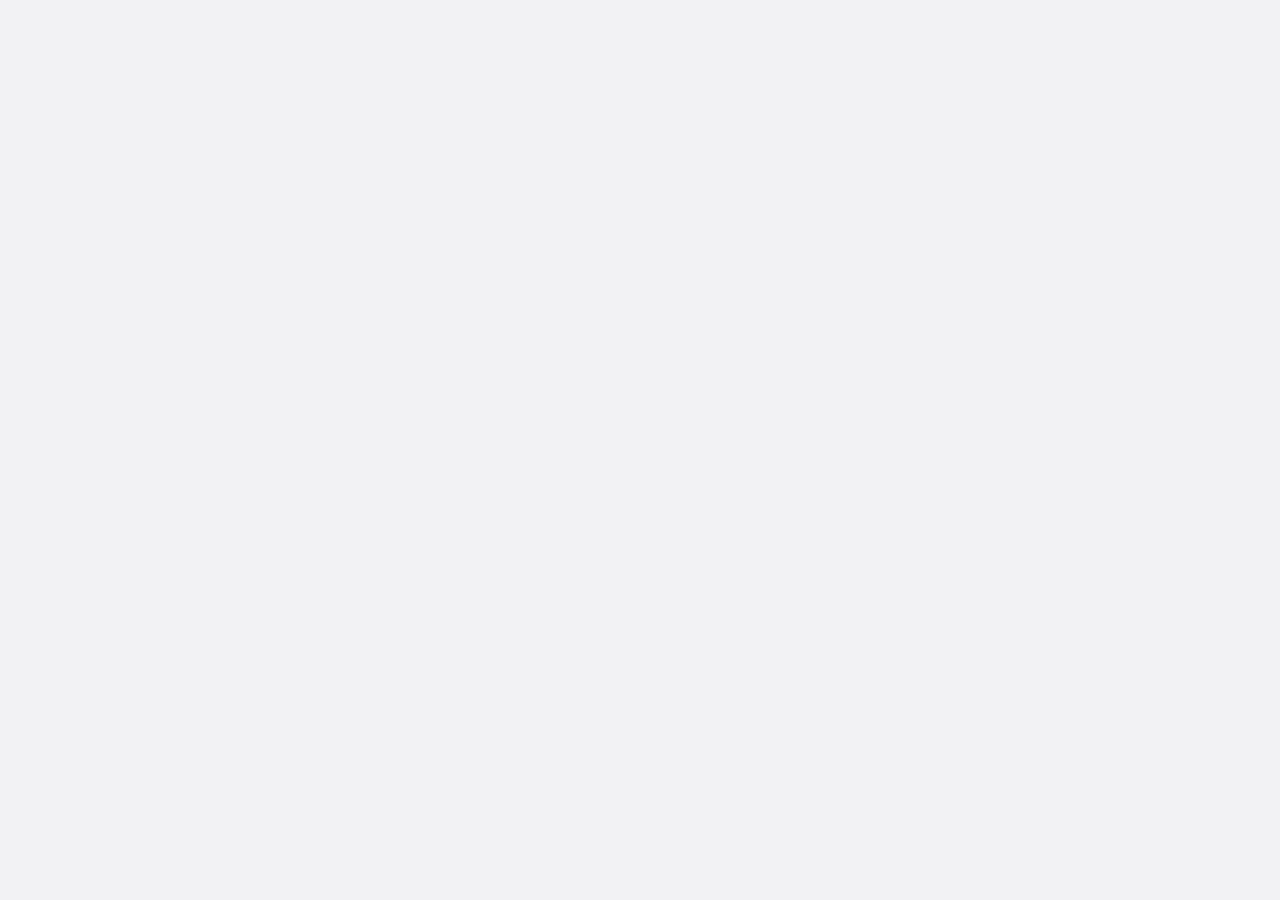
==== index.html @ 2c39f90f "Initial commit: plataforma gremial prototype + production scaffold" ====
<!doctype html>
<html lang="es">
<head>
  <meta charset="UTF-8" />
  <meta name="viewport" content="width=device-width, initial-scale=1.0" />
  <title>Plataforma de Gestión Gremial — Banco Pichincha</title>
  <link rel="preconnect" href="https://fonts.googleapis.com" />
  <link rel="preconnect" href="https://fonts.gstatic.com" crossorigin />
  <link href="https://fonts.googleapis.com/css2?family=Manrope:wght@500;600;700;800&family=Inter:wght@400;500;600;700&display=swap" rel="stylesheet" />
  <link rel="stylesheet" href="/src/styles/main.css" />
  <script type="importmap">
    {
      "imports": {
        "@supabase/supabase-js": "https://esm.sh/@supabase/supabase-js@2"
      }
    }
  </script>
</head>
<body>
  <div id="app"></div>
  <script type="module" src="/src/main.js"></script>
</body>
</html>
---- src/styles/main.css ----
/* Plataforma de Gestión Gremial — Banco Pichincha
   Línea gráfica final, portada del prototipo visual (prototipo-visual.html).
   Paleta de marca Keyword. Modo oscuro automático vía prefers-color-scheme
   (sin selector manual: este es el comportamiento final, a diferencia del
   prototipo, que traía un botón de prueba). */

:root {
  color-scheme: light;
  --bg-page: #f2f2f5;
  --panel: #ffffff;
  --panel-2: #f6f6f8;
  --panel-3: #ececef;
  --bg-deepest: #e7e7ea;
  --well-bg: rgba(24, 25, 31, 0.055);
  --border: rgba(24, 25, 31, 0.11);
  --border-soft: rgba(24, 25, 31, 0.07);
  --ink: #18191f;
  --ink-dim: rgba(24, 25, 31, 0.64);
  --ink-faint: rgba(24, 25, 31, 0.44);
  --pink: #ca43e9;
  --pink-soft: #cd7fff;
  --pink-deep: #620083;
  --lavender: #cdb0ff;
  --orange: #ffbf5e;
  --olive: #cde368;
  --olive-soft: #c6f587;
  --on-accent: #18191f;
  --orange-text: color-mix(in srgb, var(--orange) 45%, black 55%);
  --olive-text: color-mix(in srgb, var(--olive) 38%, black 62%);
  --cerrado-text: var(--pink-deep);
  --chip-tema-text: var(--orange-text);
  --chip-tema-border: rgba(255, 191, 94, 0.45);
  --chip-tema-bg: var(--panel-2);
  --chip-paso-text: var(--olive-text);
  --chip-paso-border: rgba(205, 227, 104, 0.5);
  --chip-paso-bg: var(--panel-2);
  --dash-bg-opacity: 0.18;
  --topbar-bg: rgba(255, 255, 255, 0.86);
  --navtabs-bg: rgba(255, 255, 255, 0.6);
  --radius-lg: 18px;
  --radius-md: 12px;
  --radius-sm: 8px;
  --font-title: "Manrope", "Segoe UI", sans-serif;
  --font-body: "Inter", "Segoe UI", sans-serif;
  --space-1: 4px;
  --space-2: 8px;
  --space-3: 12px;
  --space-4: 16px;
  --space-5: 20px;
  --space-6: 24px;
  --space-8: 32px;
  --space-10: 40px;
  --space-12: 48px;
  --ease-out: cubic-bezier(0.2, 0.8, 0.2, 1);
}

@media (prefers-color-scheme: dark) {
  :root {
    color-scheme: dark;
    --bg-page: #18191f;
    --panel: #27272e;
    --panel-2: color-mix(in srgb, var(--panel) 85%, white 15%);
    --panel-3: color-mix(in srgb, var(--panel) 70%, white 30%);
    --bg-deepest: #050505;
    --well-bg: rgba(0, 0, 0, 0.2);
    --border: rgba(229, 229, 229, 0.14);
    --border-soft: rgba(229, 229, 229, 0.08);
    --ink: #e5e5e5;
    --ink-dim: rgba(229, 229, 229, 0.68);
    --ink-faint: rgba(229, 229, 229, 0.46);
    --orange-text: var(--orange);
    --olive-text: var(--olive);
    --cerrado-text: var(--pink-soft);
    --chip-tema-text: var(--lavender);
    --chip-tema-border: rgba(205, 176, 255, 0.4);
    --chip-tema-bg: color-mix(in srgb, var(--lavender) 16%, var(--panel));
    --chip-paso-text: var(--pink-soft);
    --chip-paso-border: rgba(205, 127, 255, 0.4);
    --chip-paso-bg: color-mix(in srgb, var(--pink-soft) 16%, var(--panel));
    --dash-bg-opacity: 0.3;
    --topbar-bg: rgba(24, 25, 31, 0.86);
    --navtabs-bg: rgba(24, 25, 31, 0.5);
  }
}

* {
  box-sizing: border-box;
}
html,
body {
  height: 100%;
  margin: 0;
}
#app {
  min-height: 100%;
}
body {
  background: var(--bg-page);
  color: var(--ink);
  font-family: var(--font-body);
  font-size: 15px;
  line-height: 1.5;
  -webkit-font-smoothing: antialiased;
}
img {
  max-width: 100%;
}
h1,
h2,
h3,
h4 {
  font-family: var(--font-title);
  font-weight: 700;
  margin: 0 0 0.35em;
  text-wrap: balance;
}
a {
  color: inherit;
}
button {
  font-family: var(--font-body);
  cursor: pointer;
}
button:focus-visible,
[tabindex]:focus-visible {
  outline: 2px solid var(--lavender);
  outline-offset: 2px;
}
input:focus,
textarea:focus,
input:focus-visible,
textarea:focus-visible {
  outline: none;
  border-color: var(--lavender);
}
::selection {
  background: rgba(202, 67, 233, 0.35);
}

.btn {
  border: none;
  border-radius: 10px;
  padding: var(--space-2) var(--space-4);
  font-weight: 700;
  font-size: 0.92rem;
  transition: opacity 0.16s var(--ease-out), transform 0.16s var(--ease-out), box-shadow 0.16s var(--ease-out);
  letter-spacing: 0.005em;
}
.btn:hover {
  opacity: 0.92;
  transform: translateY(-1px);
}
.btn:active {
  opacity: 1;
  transform: translateY(0) scale(0.97);
}
.btn:disabled {
  opacity: 0.45;
  cursor: not-allowed;
  transform: none;
}
.btn:focus-visible {
  outline-offset: 3px;
}
.btn-primary {
  background: var(--lavender);
  color: var(--on-accent);
}
.btn-secondary {
  background: var(--panel-3);
  color: var(--ink);
  border: 1px solid var(--border);
}
.btn-ghost {
  background: transparent;
  color: var(--ink-dim);
  border: 1px solid var(--border);
}
.btn-ghost:hover {
  color: var(--ink);
  border-color: var(--ink-faint);
}
.btn-sm {
  padding: 0.4rem 0.85rem;
  font-size: 0.82rem;
}

input,
textarea,
select {
  font-family: var(--font-body);
  background: var(--well-bg);
  border: 1px solid var(--border);
  border-radius: 10px;
  color: var(--ink);
  padding: 0.62rem 0.8rem;
  font-size: 0.93rem;
  width: 100%;
}
textarea {
  resize: vertical;
  min-height: 120px;
  line-height: 1.5;
}
input::placeholder,
textarea::placeholder {
  color: var(--ink-faint);
}
label {
  font-size: 0.8rem;
  color: var(--ink-dim);
  display: block;
  margin-bottom: var(--space-1);
  font-weight: 600;
}
.field {
  margin-bottom: var(--space-4);
}

.search-input-wrap {
  position: relative;
}
.search-input-wrap .search-icon {
  position: absolute;
  left: 0.85rem;
  top: 50%;
  transform: translateY(-50%);
  width: 16px;
  height: 16px;
  color: var(--ink-faint);
  pointer-events: none;
}
.historial-search-input {
  padding-left: 2.35rem;
  border-color: transparent;
}

/* ---------- shell ---------- */

.app-shell {
  min-height: 100%;
  display: flex;
  flex-direction: column;
  background: var(--bg-page);
}
body.has-dashboard-bg .app-shell {
  background: transparent;
}
#dashboard-bg-layer {
  position: fixed;
  inset: 0;
  z-index: -1;
  background-size: cover;
  background-position: top center;
  opacity: var(--dash-bg-opacity);
  pointer-events: none;
}

.brand-strip {
  display: flex;
  align-items: center;
  justify-content: space-between;
  gap: 1rem;
  padding: 0.7rem 1.25rem;
  border-bottom: 1px solid rgba(229, 229, 229, 0.1);
  background: #18191f;
}
.kw-btn {
  background: none;
  border: none;
  padding: 0;
  display: flex;
  align-items: center;
  height: 22px;
}
.kw-btn svg {
  height: 22px;
  width: auto;
  display: block;
}
.brand-strip-right {
  display: flex;
  align-items: center;
  gap: var(--space-3);
}
.bp-badge {
  display: flex;
  align-items: center;
  padding: 0.1rem 0;
}
.bp-badge svg {
  height: 26px;
  width: auto;
  display: block;
}

.topbar {
  position: sticky;
  top: 0;
  z-index: 20;
  display: flex;
  align-items: center;
  justify-content: flex-end;
  gap: 0.7rem;
  padding: 0.75rem 1.25rem;
  border-bottom: 1px solid var(--border-soft);
  background: var(--topbar-bg);
  backdrop-filter: blur(10px);
}
.topbar-user {
  display: flex;
  align-items: center;
  gap: 0.7rem;
  font-size: 0.86rem;
  color: var(--ink-dim);
  position: relative;
}
.avatar {
  width: 30px;
  height: 30px;
  border-radius: 50%;
  display: flex;
  align-items: center;
  justify-content: center;
  font-family: var(--font-title);
  font-weight: 800;
  font-size: 0.72rem;
  background: var(--panel-3);
  color: var(--ink);
  border: 1px solid var(--border);
  flex-shrink: 0;
}
.avatar-btn {
  padding: 0;
  border-radius: 50%;
  background: none;
  border: none;
}
.avatar-btn:hover .avatar,
.avatar-btn[aria-expanded="true"] .avatar {
  border-color: var(--pink);
}
.user-menu {
  position: absolute;
  top: calc(100% + 10px);
  right: 0;
  min-width: 190px;
  z-index: 30;
  background: var(--panel);
  border: 1px solid var(--border);
  border-radius: var(--radius-md);
  box-shadow: 0 16px 40px -14px rgba(0, 0, 0, 0.35);
  padding: 0.5rem;
}
.user-menu-name {
  padding: 0.4rem 0.6rem 0.55rem;
  font-size: 0.82rem;
  font-weight: 700;
  color: var(--ink);
  border-bottom: 1px solid var(--border-soft);
  margin-bottom: 0.35rem;
}
.user-menu-item {
  display: block;
  width: 100%;
  text-align: left;
  background: none;
  border: none;
  padding: 0.5rem 0.6rem;
  border-radius: 8px;
  font-size: 0.85rem;
  font-weight: 600;
  color: var(--ink-dim);
}
.user-menu-item:hover {
  background: var(--panel-2);
  color: var(--ink);
}

.badge {
  padding: 0.18rem 0.55rem;
  border-radius: 999px;
  font-size: 0.68rem;
  font-weight: 800;
  text-transform: uppercase;
  letter-spacing: 0.05em;
  white-space: nowrap;
}
.badge-admin {
  background: rgba(255, 191, 94, 0.18);
  color: var(--orange-text);
}
.badge-delegado {
  background: rgba(205, 227, 104, 0.22);
  color: var(--olive-text);
}

.nav-tabs {
  display: flex;
  gap: 0.2rem;
  padding: 0 1.25rem;
  border-bottom: 1px solid var(--border-soft);
  overflow-x: auto;
  background: var(--navtabs-bg);
}
.nav-tab {
  padding: 0.75rem 0.85rem;
  color: var(--ink-dim);
  text-decoration: none;
  font-weight: 700;
  font-size: 0.87rem;
  border: none;
  background: none;
  border-bottom: 2px solid transparent;
  white-space: nowrap;
}
.nav-tab.active {
  color: var(--ink);
  border-bottom-color: var(--pink);
}
.nav-tab:hover {
  color: var(--ink);
}

.main {
  flex: 1;
  padding: var(--space-6) var(--space-5) var(--space-12);
  max-width: 1080px;
  margin: 0 auto;
  width: 100%;
}
.dash-greeting {
  font-size: 1.85rem;
  font-weight: 800;
  letter-spacing: -0.01em;
  margin-bottom: var(--space-6);
}
.dash-divider {
  width: 100vw;
  position: relative;
  left: 50%;
  right: 50%;
  margin-left: -50vw;
  margin-right: -50vw;
  height: 1px;
  background: var(--border-soft);
  margin-bottom: var(--space-6);
}

/* ---------- login ---------- */

.login-page {
  position: relative;
  color-scheme: dark;
  color: #e5e5e5;
  --bg-deepest: #050505;
  --panel: #201061;
  --border: rgba(229, 229, 229, 0.14);
  --border-soft: rgba(229, 229, 229, 0.08);
  --ink: #e5e5e5;
  --ink-dim: rgba(229, 229, 229, 0.68);
  --ink-faint: rgba(229, 229, 229, 0.46);
  --well-bg: rgba(0, 0, 0, 0.2);
  --panel-2: #262a6b;
  --panel-3: #323674;
  min-height: 100%;
}
.login-page > .brand-strip {
  position: absolute;
  top: 0;
  left: 0;
  right: 0;
  z-index: 5;
  background: rgba(0, 0, 0, 0.16);
}
.bg-video-wrap {
  position: fixed;
  inset: 0;
  overflow: hidden;
  z-index: 0;
  background: var(--bg-deepest);
}
.bg-video {
  width: 100%;
  height: 100%;
  object-fit: cover;
  opacity: 0.35;
  display: block;
}
.bg-video-fade {
  position: absolute;
  left: 0;
  right: 0;
  bottom: 0;
  height: 48%;
  background: linear-gradient(to bottom, transparent 0%, var(--bg-deepest) 100%);
}
.login-screen {
  position: fixed;
  inset: 0;
  z-index: 1;
  display: flex;
  align-items: center;
  justify-content: center;
  padding: 2rem 1.5rem;
  overflow: auto;
}
.login-card {
  background: rgba(24, 25, 31, 0.1);
  backdrop-filter: blur(22px);
  -webkit-backdrop-filter: blur(22px);
  border: 1px solid var(--border);
  border-radius: var(--radius-lg);
  padding: 2.4rem 2rem;
  width: 100%;
  max-width: 400px;
  box-shadow: 0 24px 60px -24px rgba(0, 0, 0, 0.6);
}
.login-card h1 {
  font-size: 1.5rem;
}
.login-sub {
  color: var(--ink-dim);
  font-size: 0.88rem;
  margin-bottom: 1.7rem;
}
.error-text {
  font-size: 0.8rem;
  color: var(--pink);
  margin-top: 0.7rem;
  line-height: 1.4;
}

/* ---------- cards / grid ---------- */

.section-title {
  display: flex;
  align-items: center;
  justify-content: space-between;
  margin-bottom: var(--space-4);
  gap: var(--space-4);
}
.section-title h2 {
  font-size: 0.8rem;
  font-weight: 800;
  text-transform: uppercase;
  letter-spacing: 0.06em;
  color: var(--ink-dim);
}

.grid {
  display: grid;
  grid-template-columns: repeat(auto-fit, minmax(250px, 1fr));
  gap: var(--space-3);
}
.card {
  background: var(--panel);
  border: 1px solid var(--border-soft);
  border-radius: var(--radius-lg);
  padding: var(--space-5);
}
.gremio-card {
  cursor: pointer;
  text-align: left;
  display: block;
  text-decoration: none;
  background: color-mix(in srgb, var(--panel) 55%, transparent);
  backdrop-filter: blur(16px);
  -webkit-backdrop-filter: blur(16px);
  transition: border-color 0.18s var(--ease-out), transform 0.18s var(--ease-out), box-shadow 0.18s var(--ease-out);
}
.gremio-card:hover {
  border-color: var(--pink-soft);
  transform: translateY(-2px);
  box-shadow: 0 12px 28px -16px rgba(0, 0, 0, 0.28);
}
.gremio-card:active {
  transform: translateY(-1px) scale(0.995);
}
.gremio-card p {
  margin: 0.5rem 0 0.75rem;
}

.estado-pill {
  display: inline-flex;
  align-items: center;
  font-size: 0.72rem;
  font-weight: 800;
  text-transform: uppercase;
  letter-spacing: 0.04em;
  width: fit-content;
  padding: 0.25rem 0.65rem;
  border-radius: 999px;
}
.estado-activo {
  background: rgba(205, 227, 104, 0.22);
  color: var(--olive-text);
}
.estado-en_pausa {
  background: rgba(255, 191, 94, 0.2);
  color: var(--orange-text);
}
.estado-cerrado {
  background: rgba(98, 0, 131, 0.16);
  color: var(--cerrado-text);
}

/* ---------- ficha de gremio ---------- */

.gremio-header {
  margin-bottom: 1.4rem;
  padding: var(--space-6);
  border-radius: var(--radius-lg);
}
.gremio-header .objetivos {
  color: var(--ink-dim);
  max-width: 620px;
  line-height: 1.55;
  margin: 0.5rem 0 0.7rem;
}

.tabs-inline {
  display: flex;
  gap: 0.5rem;
  margin-bottom: 1.2rem;
  flex-wrap: wrap;
}
.tabs-inline button {
  background: transparent;
  border: 1px solid var(--border);
  color: var(--ink-dim);
  padding: 0.48rem 0.95rem;
  border-radius: 999px;
  font-size: 0.82rem;
  font-weight: 700;
}
.tabs-inline button.active {
  background: color-mix(in srgb, var(--pink) 14%, var(--panel));
  color: var(--ink);
  border-color: var(--pink);
}
@media (min-width: 641px) {
  .tabs-inline button {
    padding: 0.55rem 1.09rem;
    font-size: 0.94rem;
  }
}

.perfil-grid {
  display: grid;
  grid-template-columns: repeat(auto-fit, minmax(190px, 1fr));
  gap: var(--space-2);
  margin-bottom: var(--space-6);
}
.perfil-stat {
  background: var(--panel);
  border: 1px solid var(--border-soft);
  border-radius: var(--radius-md);
  padding: var(--space-3) var(--space-4);
}
.perfil-stat .p-label {
  font-size: 0.7rem;
  color: var(--ink-dim);
  text-transform: uppercase;
  letter-spacing: 0.05em;
  font-weight: 700;
  margin-bottom: 0.35rem;
}
.perfil-stat .p-value {
  font-size: 0.88rem;
  color: var(--ink);
  font-weight: 600;
  line-height: 1.4;
}
.prioridad-pill {
  display: inline-flex;
  align-items: center;
  gap: 0.4rem;
  font-size: 0.8rem;
  font-weight: 700;
}
.prioridad-pill::before {
  content: "";
  width: 7px;
  height: 7px;
  border-radius: 50%;
  background: currentColor;
  flex-shrink: 0;
}
.prioridad-alta {
  color: var(--pink-deep);
}
.prioridad-media_alta {
  color: var(--orange-text);
}
.prioridad-media {
  color: var(--olive-text);
}
.prioridad-baja {
  color: var(--ink-dim);
}
.perfil-section {
  margin-bottom: var(--space-3);
  background: var(--panel);
  border: 1px solid var(--border-soft);
  border-radius: var(--radius-lg);
  padding: var(--space-4) var(--space-5);
}
.perfil-section h4 {
  display: flex;
  align-items: center;
  gap: 0.55rem;
  font-size: 0.78rem;
  color: var(--ink-dim);
  text-transform: uppercase;
  letter-spacing: 0.05em;
  font-weight: 700;
  margin-bottom: 0.5rem;
}
.perfil-section-icon {
  width: 30px;
  height: 30px;
  border-radius: 9px;
  flex-shrink: 0;
  display: flex;
  align-items: center;
  justify-content: center;
  background: color-mix(in srgb, var(--lavender) 24%, var(--panel));
  color: var(--cerrado-text);
}
.perfil-section-icon svg {
  width: 16px;
  height: 16px;
  display: block;
}
.perfil-section p {
  margin: 0;
  font-size: 0.9rem;
  line-height: 1.6;
  color: var(--ink-dim);
  max-width: 680px;
}
.champion-row {
  display: flex;
  flex-wrap: wrap;
  gap: 0.5rem;
}
.champion-chip {
  display: flex;
  align-items: center;
  gap: 0.45rem;
  background: var(--panel-2);
  border: 1px solid var(--border-soft);
  border-radius: 999px;
  padding: 0.3rem 0.75rem 0.3rem 0.3rem;
  font-size: 0.83rem;
  font-weight: 600;
  color: var(--ink);
}
.topic-chip {
  display: inline-flex;
  align-items: center;
  background: var(--panel-2);
  border: 1px solid var(--border-soft);
  border-radius: 999px;
  padding: 0.3rem 0.8rem;
  font-size: 0.83rem;
  font-weight: 600;
  color: var(--ink);
}
.comites-list {
  margin: 0;
  padding: 0;
  list-style: none;
  display: flex;
  flex-direction: column;
  gap: 0.5rem;
}
.comites-list li {
  font-size: 0.87rem;
  line-height: 1.5;
  color: var(--ink-dim);
  padding-left: 1rem;
  position: relative;
}
.comites-list li::before {
  content: "";
  position: absolute;
  left: 0;
  top: 0.55em;
  width: 5px;
  height: 5px;
  border-radius: 50%;
  background: var(--ink-faint);
}

.meeting-item {
  background: var(--panel);
  border: 1px solid var(--border-soft);
  border-radius: var(--radius-lg);
  padding: 1.1rem 1.25rem;
  margin-bottom: 0.9rem;
  transition: background-color 0.15s var(--ease-out);
}
.meeting-item:hover {
  background: color-mix(in srgb, var(--panel) 90%, var(--lavender) 10%);
}
.meeting-item-top {
  display: flex;
  align-items: flex-start;
  justify-content: space-between;
  gap: 0.8rem;
}
.meeting-item .meta {
  font-size: 0.76rem;
  color: var(--ink-dim);
  margin-bottom: 0.3rem;
  font-weight: 600;
}
.meeting-item .resumen {
  font-size: 0.9rem;
  line-height: 1.55;
  margin-bottom: 0.55rem;
}
.meeting-item .resumen.clamped {
  display: -webkit-box;
  -webkit-line-clamp: 4;
  -webkit-box-orient: vertical;
  overflow: hidden;
}
.resumen-toggle {
  display: flex;
  align-items: center;
  gap: 0.3rem;
  background: none;
  border: none;
  color: var(--pink);
  font-size: 0.8rem;
  font-weight: 700;
  padding: 0;
  margin: -0.2rem 0 0.7rem;
  cursor: pointer;
}
.resumen-toggle:hover {
  text-decoration: underline;
}
.resumen-toggle .chevron {
  transition: transform 0.15s var(--ease-out);
  flex-shrink: 0;
}
.resumen-toggle.is-expanded .chevron {
  transform: rotate(180deg);
}

.meeting-item-actions {
  display: flex;
  gap: 0.4rem;
  flex-shrink: 0;
}
.icon-btn {
  background: none;
  border: 1px solid var(--border);
  border-radius: 8px;
  color: var(--ink-dim);
  width: 28px;
  height: 28px;
  flex-shrink: 0;
  display: flex;
  align-items: center;
  justify-content: center;
  font-size: 0.85rem;
  padding: 0;
}
.icon-btn:hover {
  color: var(--ink);
  border-color: var(--ink-faint);
}
.icon-btn.delete-meeting-btn:hover {
  color: var(--cerrado-text);
  border-color: var(--cerrado-text);
}
.edit-textarea {
  width: 100%;
  min-height: 100px;
  margin: 0.4rem 0 0.7rem;
}

.chip-row {
  display: flex;
  flex-wrap: wrap;
  gap: 0.4rem;
}
.chip {
  background: var(--panel-2);
  border: 1px solid var(--border);
  border-radius: 999px;
  padding: 0.22rem 0.68rem;
  font-size: 0.73rem;
  color: var(--ink-dim);
}
.chip-tema {
  color: var(--chip-tema-text);
  border-color: var(--chip-tema-border);
  background: var(--chip-tema-bg);
}
.chip-paso {
  color: var(--chip-paso-text);
  border-color: var(--chip-paso-border);
  background: var(--chip-paso-bg);
}

.empty-state {
  color: var(--ink-dim);
  font-size: 0.88rem;
  padding: var(--space-12) var(--space-4);
  text-align: center;
  display: flex;
  flex-direction: column;
  align-items: center;
  gap: var(--space-1);
}
.empty-state .empty-icon {
  font-size: 1.9rem;
  margin-bottom: var(--space-1);
}
.empty-state .empty-title {
  font-size: 0.95rem;
  font-weight: 700;
  color: var(--ink-dim);
}
.empty-state .empty-sub {
  max-width: 340px;
  line-height: 1.5;
}

/* ---------- registro de reunión ---------- */

.voice-row {
  display: flex;
  align-items: center;
  gap: 0.75rem;
  margin-bottom: 0.6rem;
}
.mic-btn {
  width: 40px;
  height: 40px;
  border-radius: 50%;
  border: 1px solid var(--border);
  background: var(--panel-2);
  color: var(--ink);
  font-size: 1.05rem;
  display: flex;
  align-items: center;
  justify-content: center;
  flex-shrink: 0;
}
.mic-btn.recording {
  background: var(--pink);
  color: var(--on-accent);
  animation: pulse 1.3s infinite;
}
@keyframes pulse {
  0% {
    box-shadow: 0 0 0 0 rgba(202, 67, 233, 0.5);
  }
  70% {
    box-shadow: 0 0 0 9px rgba(202, 67, 233, 0);
  }
  100% {
    box-shadow: 0 0 0 0 rgba(202, 67, 233, 0);
  }
}
@media (prefers-reduced-motion: reduce) {
  .mic-btn.recording {
    animation: none;
  }
}
.voice-hint {
  font-size: 0.79rem;
  color: var(--ink-dim);
}
.duracion-field {
  max-width: 200px;
}
.form-actions {
  display: flex;
  gap: 0.65rem;
  margin-top: 1.15rem;
  flex-wrap: wrap;
}
.summary-preview {
  background: var(--well-bg);
  border: 1px dashed var(--olive-text);
  border-radius: 12px;
  padding: 1rem 1.1rem;
  margin-top: 1.2rem;
}
.summary-preview h4 {
  font-size: 0.86rem;
  color: var(--olive-text);
  text-transform: uppercase;
  letter-spacing: 0.03em;
}
.summary-preview p {
  font-size: 0.9rem;
  line-height: 1.55;
}

/* ---------- admin ---------- */

.stat-grid {
  display: grid;
  grid-template-columns: repeat(auto-fit, minmax(170px, 1fr));
  gap: var(--space-3);
  margin-bottom: var(--space-8);
}
.stat-card {
  background: var(--panel);
  border: 1px solid var(--border-soft);
  border-radius: var(--radius-lg);
  padding: 1.15rem 1.25rem;
  display: flex;
  align-items: flex-start;
  justify-content: space-between;
  gap: var(--space-3);
}
.stat-card .value {
  font-family: var(--font-title);
  font-size: 1.9rem;
  font-weight: 800;
  color: var(--cerrado-text);
  font-variant-numeric: tabular-nums;
}
.stat-card .label {
  font-size: 0.8rem;
  color: var(--ink-dim);
  margin-top: 0.25rem;
}
.stat-card-icon {
  color: var(--cerrado-text);
  flex-shrink: 0;
  display: flex;
}
.stat-card-icon svg {
  width: 24px;
  height: 24px;
  display: block;
}

.hotspot-row {
  display: flex;
  align-items: center;
  gap: 0.8rem;
  margin-bottom: 0.6rem;
}
.hotspot-row .bar-track {
  flex: 1;
  height: 8px;
  border-radius: 999px;
  background: color-mix(in srgb, var(--lavender) 16%, var(--panel));
  overflow: hidden;
}
.hotspot-row .bar-fill {
  height: 100%;
  border-radius: 999px;
  transition: width 0.3s ease;
}
.hotspot-row .label {
  width: 230px;
  font-size: 0.84rem;
  flex-shrink: 0;
}
.hotspot-row .count {
  width: 26px;
  text-align: right;
  font-size: 0.8rem;
  color: var(--ink-dim);
  font-variant-numeric: tabular-nums;
}

.loading,
.center-note {
  text-align: center;
  color: var(--ink-dim);
  padding: 3rem 0;
}

.toast {
  position: fixed;
  bottom: 1.4rem;
  left: 50%;
  transform: translateX(-50%);
  background: var(--panel-3);
  border: 1px solid var(--border);
  padding: 0.65rem 1.1rem;
  border-radius: 10px;
  font-size: 0.84rem;
  z-index: 50;
  box-shadow: 0 12px 30px -10px rgba(0, 0, 0, 0.55);
}
.toast.error {
  border-color: var(--cerrado-text);
  color: var(--cerrado-text);
}

/* ---------- modal ---------- */

.modal-overlay {
  position: fixed;
  inset: 0;
  z-index: 60;
  background: rgba(10, 10, 14, 0.55);
  display: flex;
  align-items: center;
  justify-content: center;
  padding: 1.5rem;
}
.modal-dialog {
  background: var(--panel);
  border: 1px solid var(--border);
  border-radius: var(--radius-lg);
  width: 100%;
  max-width: 580px;
  max-height: 88vh;
  overflow-y: auto;
  box-shadow: 0 30px 70px -20px rgba(0, 0, 0, 0.5);
}
.modal-header {
  display: flex;
  align-items: center;
  justify-content: space-between;
  gap: 1rem;
  padding: 1.1rem 1.3rem;
  border-bottom: 1px solid var(--border-soft);
  position: sticky;
  top: 0;
  background: var(--panel);
  border-radius: var(--radius-lg) var(--radius-lg) 0 0;
}
.modal-header h3 {
  font-size: 1.05rem;
  margin: 0;
}
.modal-close {
  background: none;
  border: none;
  color: var(--ink-dim);
  font-size: 1.4rem;
  line-height: 1;
  cursor: pointer;
  padding: 0.2rem 0.5rem;
  border-radius: 8px;
}
.modal-close:hover {
  color: var(--ink);
  background: var(--panel-2);
}
.modal-body {
  padding: 1.3rem;
}

@media (max-width: 640px) {
  .hotspot-row .label {
    width: 120px;
  }
  .main {
    padding: 1.4rem 1rem 3.5rem;
  }
}
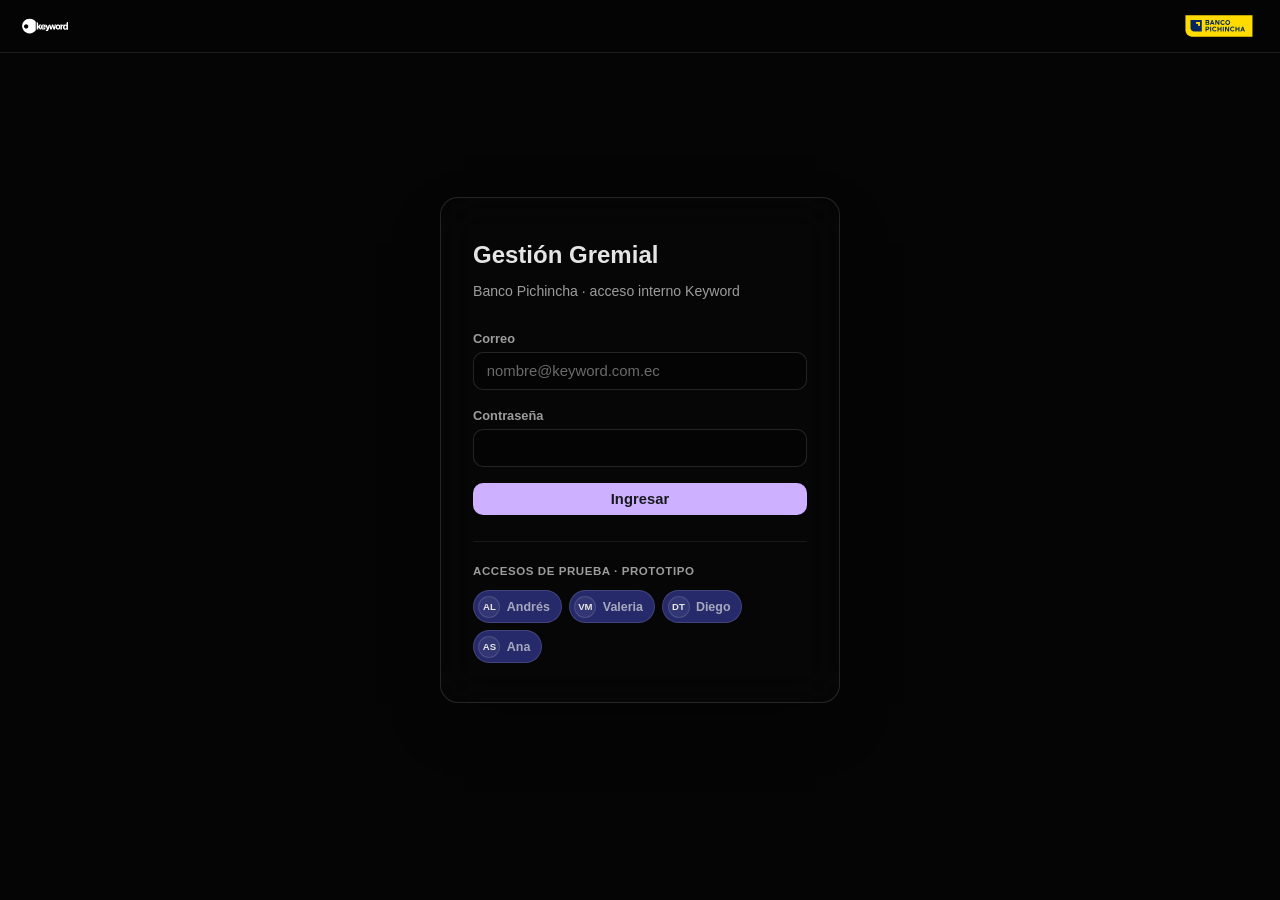
==== commit 05d06473: "Serve working prototype at root for demo deploy; move production scaffold to /app" ====
--- a/index.html
+++ b/index.html
@@ -1,23 +1,1258 @@
-<!doctype html>
+<title>Gestión Gremial</title>
+<link rel="preconnect" href="https://fonts.googleapis.com" />
+<link rel="preconnect" href="https://fonts.gstatic.com" crossorigin />
+<link href="https://fonts.googleapis.com/css2?family=Manrope:wght@500;600;700;800&family=Inter:wght@400;500;600;700&display=swap" rel="stylesheet" />
+<div id="root"></div>
+<script id="app-state" type="application/json">{"gremios":[{"id":"g-cciq","nombre":"Cámara de Comercio de Quito","objetivos":"Fortalecer la relación institucional con el banco y monitorear la agenda regulatoria que afecta al sector comercial.","estado":"activo","nombreCompleto":"Cámara de Comercio de Quito","perfilInstitucional":"Gremio multisectorial que agrupa al comercio de Quito.","metas":"Presencia puntual, sin asumir un rol de liderazgo.","temasPriorizados":["Relacionamiento institucional","Visibilidad en el ecosistema empresarial de Quito"],"valorEstrategico":"Visibilidad institucional en el ecosistema empresarial de Quito, con esfuerzo puntual.","periodicidadReuniones":"Reuniones mensuales","renovacionDirectorio":"Cada 2 años (periodo vigente 2025–2027)","comites":["Ambiente y Energía","Economía Digital","Anticorrupción y Responsabilidad Corporativa","Arbitraje y Resolución Alternativa de Conflictos (ADR)","Competencia","Propiedad Intelectual","Aduanas y Facilitación del Comercio"],"nivelPrioridad":"media","champions":["Gabriela Borja"]},{"id":"g-asobancos","nombre":"Asociación de Bancos Privados del Ecuador","objetivos":"Dar seguimiento conjunto a iniciativas normativas del sector financiero y coordinar posiciones gremiales.","estado":"activo","nombreCompleto":"Asociación de Bancos Privados del Ecuador","perfilInstitucional":"Gremio que agrupa a la banca privada del Ecuador; principal interlocutor del sector financiero ante el regulador y la opinión pública. Opera con Directorio rotativo y comités técnicos especializados en temas regulatorios.","metas":"Alinear la participación en comités con las prioridades del Banco y mantener presencia de alto nivel en la rotación del Directorio.","temasPriorizados":["Agenda regulatoria y financiera","Protección de la operación bancaria","Posicionamiento ante el regulador"],"valorEstrategico":"Principal vehículo de incidencia sectorial; asegura que las prioridades regulatorias del Banco se incorporen y defiendan colectivamente.","periodicidadReuniones":"Reuniones mensuales, el primer miércoles de cada mes.","renovacionDirectorio":"Cada 2 años (periodo vigente 2023–2025); el presidente mantiene su mandato en 2026 pese a la finalización del periodo.","comites":["Comité Ecuatoriano de Derecho Bancario","Comité Ecuatoriano de Seguridad Bancaria Integral – física","Comité Ecuatoriano de Seguridad Bancaria Integral – información","Comité Ecuatoriano de Oficiales de Cumplimiento","Comité Ecuatoriano de Recursos Humanos","Comité Ecuatoriano de Riesgos Bancarios","Comité Ecuatoriano de Finanzas Sostenibles"],"nivelPrioridad":"alta","champions":["Alejandro Ribadeneira"]},{"id":"g-cip","nombre":"Cámara de Industrias y Producción","objetivos":"Coordinar una posición conjunta en temas de competitividad industrial y financiamiento productivo.","estado":"en_pausa","nombreCompleto":"Cámara de Industrias y Producción de Quito","perfilInstitucional":"Gremio empresarial que agrupa al sector industrial y productivo de Quito. Opera con Directorio y comités técnicos; referente de incidencia regulatoria para el sector productivo.","metas":"Participar en los comités Jurídico y Energético; posicionar seguridad jurídica, competitividad, energía y digitalización.","temasPriorizados":["Seguridad jurídica","Competitividad","Energía","Digitalización"],"valorEstrategico":"Plataforma de liderazgo empresarial y entorno de negocios; proyecta al Banco como articulador del sector productivo de Quito.","periodicidadReuniones":"Reuniones mensuales o bimensuales.","renovacionDirectorio":"Cada 2 años (periodo vigente 2025–2027)","comites":["Comisión Jurídica y de Cumplimiento","Comisión de Comunicación","Comisión de Competitividad","Comisión de Comercio Exterior y Competencia Desleal","Comisión de Sostenibilidad e Innovación","Comisión de Territorio","Comisión de Seguridad","Comisión de Mejoramiento de Edificio las Cámaras","Comisión de Energía"],"nivelPrioridad":"alta","champions":["Alejandro Ribadeneira"]},{"id":"g-fedcam","nombre":"Federación Nacional de Cámaras de Comercio","objetivos":"Mapear la agenda nacional gremial y mantener puntos de contacto clave en cada provincia.","estado":"activo","nombreCompleto":"Federación Nacional de Cámaras de Comercio del Ecuador","perfilInstitucional":"Organización que agrupa a las cámaras de comercio provinciales del país, articulando su agenda gremial a nivel nacional.","metas":"Mantener puntos de contacto activos en cada cámara provincial relevante para la operación del Banco.","temasPriorizados":["Agenda gremial nacional","Comercio provincial","Puntos de contacto regionales"],"valorEstrategico":"Acceso a la red nacional de cámaras de comercio, útil para la presencia territorial del Banco.","periodicidadReuniones":"Reuniones trimestrales.","renovacionDirectorio":"Cada 2 años.","comites":["Comisión de Comercio Interior","Comisión de Relaciones Interinstitucionales"],"nivelPrioridad":"media","champions":["Por definir"]},{"id":"g-citec","nombre":"CITEC","objetivos":"Incidir en comités técnicos sobre marco regulatorio digital, fintech y transformación tecnológica.","estado":"activo","nombreCompleto":"Cámara de Innovación y Tecnología Ecuatoriana","perfilInstitucional":"Gremio sectorial enfocado en la agenda digital y tecnológica del país: marco regulatorio digital, entidades de certificación, fintech y transformación tecnológica.","metas":"Presencia activa en comités y uso de la vocería gremial para acompañar reformas relevantes.","temasPriorizados":["Marco regulatorio digital","Entidades de certificación","Fintech","Transformación tecnológica"],"valorEstrategico":"Vehículo de incidencia técnica en la agenda digital y de transformación tecnológica relevante para el negocio del Banco.","periodicidadReuniones":"Reuniones mensuales.","renovacionDirectorio":"Cada 3 años (periodo vigente 2025–2028)","comites":["Marco Regulatorio","Talento Humano","Internacionalización","E-commerce","Inteligencia Artificial","Entidades de Certificación","Fintech","Mujeres en Tecnología"],"nivelPrioridad":"media_alta","champions":["Carolina Turín","Gabriela Borja"]}],"delegaciones":[{"gremioId":"g-cciq","userId":"u-andres"},{"gremioId":"g-fedcam","userId":"u-andres"},{"gremioId":"g-citec","userId":"u-andres"},{"gremioId":"g-asobancos","userId":"u-valeria"},{"gremioId":"g-cip","userId":"u-diego"},{"gremioId":"g-asobancos","userId":"u-diego"}],"reuniones":[{"id":"r-1","gremioId":"g-cciq","userId":"u-andres","fecha":"2026-08-14T15:00:00.000Z","duracionMinutos":50,"notasTexto":"Reunión con directorio de la Cámara para revisar agenda del semestre.","resumenIA":"Se revisó la agenda regulatoria del semestre y el banco confirmó su participación en el foro de comercio de octubre. La Cámara solicitó apoyo para el estudio de competitividad regional.","temas":["Agenda regulatoria","Foro de comercio","Estudio de competitividad"],"proximosPasos":["Confirmar cupos para el foro de octubre","Enviar propuesta de apoyo al estudio de competitividad"]},{"id":"r-2","gremioId":"g-asobancos","userId":"u-valeria","fecha":"2026-09-02T14:00:00.000Z","duracionMinutos":75,"notasTexto":"Sesión de comité técnico sobre normativa de tasas.","resumenIA":"El comité técnico discutió el borrador de normativa de tasas y sus implicaciones operativas. Se acordó preparar observaciones conjuntas del sector antes de la siguiente sesión de la Junta.","temas":["Normativa de tasas","Posición conjunta del sector"],"proximosPasos":["Preparar observaciones técnicas","Coordinar con área legal antes del 20 de septiembre"]},{"id":"r-3","gremioId":"g-asobancos","userId":"u-diego","fecha":"2026-09-10T20:30:00.000Z","duracionMinutos":40,"notasTexto":"Llamada rápida de seguimiento con el equipo legal de la asociación.","resumenIA":"Seguimiento breve sobre el estado de las observaciones técnicas enviadas la semana anterior; la asociación las incorporará en su respuesta oficial al regulador.","temas":["Normativa de tasas","Seguimiento legal"],"proximosPasos":["Esperar respuesta oficial del regulador"]},{"id":"r-1789711786401","gremioId":"g-asobancos","userId":"u-valeria","fecha":"2026-09-18T06:09:46.401Z","duracionMinutos":0,"notasTexto":"El día de hoy se habló de 2 temas importantes.","resumenIA":null,"temas":[],"proximosPasos":[]},{"id":"r-1789833771164","gremioId":"g-cciq","userId":"u-andres","fecha":"2026-09-19T16:02:51.164Z","duracionMinutos":55,"notasTexto":"Se revisó la agenda regulatoria del semestre y el banco confirmó su participación en el foro de comercio de octubre. La Cámara solicitó apoyo para el estudio de competitividad regional.","resumenIA":null,"temas":[],"proximosPasos":[]},{"id":"r-2001","gremioId":"g-cip","userId":"u-diego","fecha":"2026-08-20T15:00:00.000Z","duracionMinutos":45,"notasTexto":"Revisión de agenda jurídica y competitividad con el equipo técnico de la Cámara.","resumenIA":"Se discutieron los avances en seguridad jurídica para inversión industrial y se identificaron oportunidades de mejora en competitividad sectorial.","temas":["Seguridad jurídica","Competitividad"],"proximosPasos":["Enviar insumos para el comité jurídico","Preparar propuesta de competitividad"]},{"id":"r-2002","gremioId":"g-cip","userId":"u-diego","fecha":"2026-09-05T14:30:00.000Z","duracionMinutos":60,"notasTexto":"Sesión sobre energía y digitalización productiva.","resumenIA":"El comité de energía presentó su hoja de ruta y se conversó sobre digitalización de procesos industriales.","temas":["Energía","Digitalización"],"proximosPasos":["Coordinar con el comité de energía","Compartir casos de digitalización del Banco"]},{"id":"r-2003","gremioId":"g-fedcam","userId":"u-andres","fecha":"2026-08-25T16:00:00.000Z","duracionMinutos":40,"notasTexto":"Reunión de mapeo de agenda nacional con representantes provinciales.","resumenIA":"Se mapeó la agenda gremial nacional y se identificaron cámaras provinciales prioritarias para fortalecer el relacionamiento.","temas":["Agenda gremial nacional","Comercio provincial"],"proximosPasos":["Elaborar mapa de contactos provinciales"]},{"id":"r-2004","gremioId":"g-fedcam","userId":"u-andres","fecha":"2026-09-12T13:00:00.000Z","duracionMinutos":35,"notasTexto":"Seguimiento a puntos de contacto regionales y agenda regulatoria compartida.","resumenIA":"Se revisaron los puntos de contacto en cada provincia y su relación con la agenda regulatoria nacional.","temas":["Puntos de contacto regionales","Agenda regulatoria"],"proximosPasos":["Actualizar directorio de contactos regionales"]},{"id":"r-2005","gremioId":"g-citec","userId":"u-andres","fecha":"2026-09-08T15:30:00.000Z","duracionMinutos":50,"notasTexto":"Sesión del comité de marco regulatorio digital y fintech.","resumenIA":"Se discutió el borrador de marco regulatorio digital y su impacto en la agenda fintech del sector.","temas":["Marco regulatorio digital","Fintech"],"proximosPasos":["Revisar borrador regulatorio","Coordinar con el comité fintech"]},{"id":"r-2006","gremioId":"g-citec","userId":"u-andres","fecha":"2026-09-15T10:00:00.000Z","duracionMinutos":40,"notasTexto":"Reunión sobre entidades de certificación y transformación tecnológica.","resumenIA":"Se revisaron los requisitos para entidades de certificación digital y su relación con la transformación tecnológica del sector.","temas":["Entidades de certificación","Transformación tecnológica"],"proximosPasos":["Enviar comentarios técnicos"]},{"id":"r-2007","gremioId":"g-cciq","userId":"u-andres","fecha":"2026-09-01T14:00:00.000Z","duracionMinutos":35,"notasTexto":"Seguimiento a la agenda regulatoria y competitividad del sector comercial.","resumenIA":"Se dio seguimiento a la agenda regulatoria y se discutieron temas de competitividad para el sector comercial de Quito.","temas":["Agenda regulatoria","Competitividad"],"proximosPasos":["Revisar próximos cambios regulatorios"]},{"id":"r-2008","gremioId":"g-cciq","userId":"u-andres","fecha":"2026-09-14T16:30:00.000Z","duracionMinutos":30,"notasTexto":"Reunión breve sobre agenda regulatoria y seguridad jurídica.","resumenIA":"Reunión breve de seguimiento a la agenda regulatoria con énfasis en seguridad jurídica para el comercio.","temas":["Agenda regulatoria","Seguridad jurídica"],"proximosPasos":["Compartir resumen con el equipo legal"]},{"id":"r-2009","gremioId":"g-asobancos","userId":"u-valeria","fecha":"2026-08-28T15:00:00.000Z","duracionMinutos":55,"notasTexto":"Sesión adicional sobre normativa de tasas y agenda regulatoria financiera.","resumenIA":"Se profundizó en la normativa de tasas y su relación con la agenda regulatoria financiera general del sector.","temas":["Normativa de tasas","Agenda regulatoria"],"proximosPasos":["Preparar informe conjunto con el comité técnico"]},{"id":"r-1790026095030","gremioId":"g-cciq","userId":"u-andres","fecha":"2026-09-21T21:28:15.030Z","duracionMinutos":0,"notasTexto":"Lorem ipsum dolor sit amet, consectetur adipiscing elit, sed do eiusmod tempor incididunt ut labore et dolore magna aliqua. Ut enim ad minim veniam, quis nostrud exercitation ullamco laboris nisi ut aliquip ex ea commodo consequat. Duis aute irure dolor in reprehenderit in voluptate velit esse cillum dolore eu fugiat nulla pariatur. Excepteur sint occaecat cupidatat non proident, sunt in culpa qui officia deserunt mollit anim id est laborum. Lorem ipsum dolor sit amet, consectetur adipiscing elit, sed do eiusmod tempor incididunt ut labore et dolore magna aliqua. Ut enim ad minim veniam, quis nostrud exercitation ullamco laboris nisi ut aliquip ex ea commodo consequat. Duis aute irure dolor in reprehenderit in voluptate velit esse cillum dolore eu fugiat nulla pariatur. Excepteur sint occaecat cupidatat non proident, sunt in culpa qui officia deserunt mollit anim id est laborum.Lorem ipsum dolor sit amet, consectetur adipiscing elit, sed do eiusmod tempor incididunt ut labore et dolore magna aliqua. Ut enim ad minim veniam, quis nostrud exercitation ullamco laboris nisi ut aliquip ex ea commodo consequat. Duis aute irure dolor in reprehenderit in voluptate velit esse cillum dolore eu fugiat nulla pariatur. Excepteur sint occaecat cupidatat non proident, sunt in culpa qui officia deserunt mollit anim id est laborum.Lorem ipsum dolor sit amet, consectetur adipiscing elit, sed do eiusmod tempor incididunt ut labore et dolore magna aliqua. Ut enim ad minim veniam, quis nostrud exercitation ullamco laboris nisi ut aliquip ex ea commodo consequat. Duis aute irure dolor in reprehenderit in voluptate velit esse cillum dolore eu fugiat nulla pariatur. Excepteur sint occaecat cupidatat non proident, sunt in culpa qui officia deserunt mollit anim id est laborum.","resumenIA":null,"temas":[],"proximosPasos":[]}]}</script>
+<script>
+function App(state) {
+  const CSS = `
+    :root{
+      color-scheme: light;
+      --bg-page:#f2f2f5; --panel:#ffffff; --panel-2:#f6f6f8; --panel-3:#ececef; --bg-deepest:#e7e7ea;
+      --well-bg:rgba(24,25,31,.055);
+      --border:rgba(24,25,31,.11); --border-soft:rgba(24,25,31,.07);
+      --ink:#18191f; --ink-dim:rgba(24,25,31,.64); --ink-faint:rgba(24,25,31,.44);
+      --pink:#ca43e9; --pink-soft:#cd7fff; --pink-deep:#620083; --lavender:#cdb0ff;
+      --orange:#ffbf5e; --olive:#cde368; --olive-soft:#c6f587; --on-accent:#18191f;
+      --orange-text: color-mix(in srgb, var(--orange) 45%, black 55%);
+      --olive-text: color-mix(in srgb, var(--olive) 38%, black 62%);
+      --cerrado-text: var(--pink-deep);
+      --chip-tema-text: var(--orange-text); --chip-tema-border: rgba(255,191,94,.45); --chip-tema-bg: var(--panel-2);
+      --chip-paso-text: var(--olive-text); --chip-paso-border: rgba(205,227,104,.5); --chip-paso-bg: var(--panel-2);
+      --dash-bg-opacity: .18;
+      --topbar-bg: rgba(255,255,255,.86);
+      --navtabs-bg: rgba(255,255,255,.6);
+      --radius-lg:18px; --radius-md:12px; --radius-sm:8px;
+      --font-title:'Manrope','Segoe UI',sans-serif; --font-body:'Inter','Segoe UI',sans-serif;
+      --space-1:4px; --space-2:8px; --space-3:12px; --space-4:16px; --space-5:20px;
+      --space-6:24px; --space-8:32px; --space-10:40px; --space-12:48px;
+      --ease-out:cubic-bezier(.2,.8,.2,1);
+      padding-top:env(safe-area-inset-top,0px); padding-bottom:env(safe-area-inset-bottom,0px);
+    }
+    @media (prefers-color-scheme: dark){
+      :root:not([data-theme="light"]){
+        color-scheme: dark;
+        --bg-page:#18191f; --panel:#27272e;
+        --panel-2:color-mix(in srgb, var(--panel) 85%, white 15%);
+        --panel-3:color-mix(in srgb, var(--panel) 70%, white 30%);
+        --bg-deepest:#050505; --well-bg:rgba(0,0,0,.2);
+        --border:rgba(229,229,229,.14); --border-soft:rgba(229,229,229,.08);
+        --ink:#e5e5e5; --ink-dim:rgba(229,229,229,.68); --ink-faint:rgba(229,229,229,.46);
+        --orange-text:var(--orange); --olive-text:var(--olive); --cerrado-text:var(--pink-soft);
+        --chip-tema-text:var(--lavender); --chip-tema-border:rgba(205,176,255,.4);
+        --chip-tema-bg:color-mix(in srgb, var(--lavender) 16%, var(--panel));
+        --chip-paso-text:var(--pink-soft); --chip-paso-border:rgba(205,127,255,.4);
+        --chip-paso-bg:color-mix(in srgb, var(--pink-soft) 16%, var(--panel));
+        --dash-bg-opacity: .3;
+        --topbar-bg:rgba(24,25,31,.86); --navtabs-bg:rgba(24,25,31,.5);
+      }
+    }
+    :root[data-theme="dark"]{
+      color-scheme: dark;
+      --bg-page:#18191f; --panel:#27272e;
+      --panel-2:color-mix(in srgb, var(--panel) 85%, white 15%);
+      --panel-3:color-mix(in srgb, var(--panel) 70%, white 30%);
+      --bg-deepest:#050505; --well-bg:rgba(0,0,0,.2);
+      --border:rgba(229,229,229,.14); --border-soft:rgba(229,229,229,.08);
+      --ink:#e5e5e5; --ink-dim:rgba(229,229,229,.68); --ink-faint:rgba(229,229,229,.46);
+      --orange-text:var(--orange); --olive-text:var(--olive); --cerrado-text:var(--pink-soft);
+      --chip-tema-text:var(--lavender); --chip-tema-border:rgba(205,176,255,.4);
+      --chip-tema-bg:color-mix(in srgb, var(--lavender) 16%, var(--panel));
+      --chip-paso-text:var(--pink-soft); --chip-paso-border:rgba(205,127,255,.4);
+      --chip-paso-bg:color-mix(in srgb, var(--pink-soft) 16%, var(--panel));
+      --dash-bg-opacity: .3;
+      --topbar-bg:rgba(24,25,31,.86); --navtabs-bg:rgba(24,25,31,.5);
+    }
+    *{box-sizing:border-box;}
+    html,body{height:100%;margin:0;}
+    #root{min-height:100%;}
+    body{
+      background:var(--bg-page);
+      color:var(--ink); font-family:var(--font-body); font-size:15px; line-height:1.5;
+      -webkit-font-smoothing:antialiased;
+    }
+    img{max-width:100%;} [hidden]{display:none!important;}
+    h1,h2,h3,h4{font-family:var(--font-title);font-weight:700;margin:0 0 .35em;text-wrap:balance;}
+    a{color:inherit;}
+    button{font-family:var(--font-body);cursor:pointer;}
+    button:focus-visible, [tabindex]:focus-visible{
+      outline:2px solid var(--lavender); outline-offset:2px;
+    }
+    input:focus, textarea:focus, input:focus-visible, textarea:focus-visible{
+      outline:none; border-color:var(--lavender);
+    }
+    ::selection{background:rgba(202,67,233,.35);}
+    .btn{border:none;border-radius:10px;padding:var(--space-2) var(--space-4);font-weight:700;font-size:.92rem;
+      transition:opacity .16s var(--ease-out), transform .16s var(--ease-out), box-shadow .16s var(--ease-out);
+      letter-spacing:.005em;}
+    .btn:hover{opacity:.92;transform:translateY(-1px);}
+    .btn:active{opacity:1;transform:translateY(0) scale(.97);}
+    .btn:disabled{opacity:.45;cursor:not-allowed;transform:none;}
+    .btn:focus-visible{outline-offset:3px;}
+    .btn-primary{background:var(--lavender);color:var(--on-accent);}
+    .btn-secondary{background:var(--panel-3);color:var(--ink);border:1px solid var(--border);}
+    .btn-ghost{background:transparent;color:var(--ink-dim);border:1px solid var(--border);}
+    .btn-ghost:hover{color:var(--ink);border-color:var(--ink-faint);}
+    input,textarea{
+      font-family:var(--font-body);background:var(--well-bg);border:1px solid var(--border);
+      border-radius:10px;color:var(--ink);padding:.62rem .8rem;font-size:.93rem;width:100%;
+    }
+    textarea{resize:vertical;min-height:120px;line-height:1.5;}
+    input::placeholder,textarea::placeholder{color:var(--ink-faint);}
+    .search-input-wrap{position:relative;}
+    .search-input-wrap .search-icon{position:absolute;left:.85rem;top:50%;transform:translateY(-50%);
+      width:16px;height:16px;color:var(--ink-faint);pointer-events:none;}
+    .historial-search-input{padding-left:2.35rem;border-color:transparent;}
+    label{font-size:.8rem;color:var(--ink-dim);display:block;margin-bottom:var(--space-1);font-weight:600;}
+    .field{margin-bottom:var(--space-4);}
+
+    .app-shell{min-height:100%;display:flex;flex-direction:column;background:var(--bg-page);}
+    body.has-dashboard-bg .app-shell{background:transparent;}
+    .brand-strip{
+      display:flex;align-items:center;justify-content:space-between;gap:1rem;
+      padding:.7rem 1.25rem;border-bottom:1px solid rgba(229,229,229,.1);
+      background:#18191f;
+    }
+    .kw-btn{background:none;border:none;padding:0;display:flex;align-items:center;height:22px;}
+    .kw-btn svg{height:22px;width:auto;display:block;}
+    .brand-strip-right{display:flex;align-items:center;gap:var(--space-3);}
+    .bp-badge{display:flex;align-items:center;padding:.1rem 0;}
+    .bp-badge svg{height:26px;width:auto;display:block;}
+    .theme-toggle-btn{display:flex;align-items:center;gap:.4rem;background:rgba(255,255,255,.08);
+      border:1px solid rgba(255,255,255,.18);color:#e5e5e5;border-radius:999px;
+      padding:.3rem .7rem;font-size:.74rem;font-weight:700;white-space:nowrap;
+      transition:background .16s var(--ease-out);}
+    .theme-toggle-btn:hover{background:rgba(255,255,255,.16);}
+    .mobile-preview-frame-wrap{display:flex;justify-content:center;padding:var(--space-4) 0;}
+    .mobile-preview-frame{width:375px;max-width:100%;height:700px;border:9px solid #18191f;
+      border-radius:34px;overflow:hidden;box-shadow:0 24px 60px -22px rgba(0,0,0,.4);flex-shrink:0;}
+    .mobile-preview-frame iframe{width:100%;height:100%;border:none;display:block;background:#fff;}
+    .topbar{
+      position:sticky;top:env(safe-area-inset-top,0px);z-index:20;
+      display:flex;align-items:center;justify-content:flex-end;gap:.7rem;
+      padding:.75rem 1.25rem;border-bottom:1px solid var(--border-soft);
+      background:var(--topbar-bg);backdrop-filter:blur(10px);
+    }
+    .topbar-user{display:flex;align-items:center;gap:.7rem;font-size:.86rem;color:var(--ink-dim);position:relative;}
+    .avatar{width:30px;height:30px;border-radius:50%;display:flex;align-items:center;justify-content:center;
+      font-family:var(--font-title);font-weight:800;font-size:.72rem;background:var(--panel-3);color:var(--ink);
+      border:1px solid var(--border);flex-shrink:0;}
+    .avatar-btn{padding:0;border-radius:50%;}
+    .avatar-btn:hover .avatar, .avatar-btn[aria-expanded="true"] .avatar{border-color:var(--pink);}
+    .user-menu{
+      position:absolute;top:calc(100% + 10px);right:0;min-width:190px;z-index:30;
+      background:var(--panel);border:1px solid var(--border);border-radius:var(--radius-md);
+      box-shadow:0 16px 40px -14px rgba(0,0,0,.35);padding:.5rem;
+    }
+    .user-menu-name{padding:.4rem .6rem .55rem;font-size:.82rem;font-weight:700;color:var(--ink);
+      border-bottom:1px solid var(--border-soft);margin-bottom:.35rem;}
+    .user-menu-item{display:block;width:100%;text-align:left;background:none;border:none;
+      padding:.5rem .6rem;border-radius:8px;font-size:.85rem;font-weight:600;color:var(--ink-dim);}
+    .user-menu-item:hover{background:var(--panel-2);color:var(--ink);}
+    .badge{padding:.18rem .55rem;border-radius:999px;font-size:.68rem;font-weight:800;
+      text-transform:uppercase;letter-spacing:.05em;white-space:nowrap;}
+    .badge-admin{background:rgba(255,191,94,.18);color:var(--orange-text);}
+    .badge-delegado{background:rgba(205,227,104,.22);color:var(--olive-text);}
+
+    .nav-tabs{display:flex;gap:.2rem;padding:0 1.25rem;border-bottom:1px solid var(--border-soft);
+      overflow-x:auto;background:var(--navtabs-bg);}
+    .nav-tab{padding:.75rem .85rem;color:var(--ink-dim);text-decoration:none;font-weight:700;
+      font-size:.87rem;border:none;background:none;border-bottom:2px solid transparent;white-space:nowrap;}
+    .nav-tab.active{color:var(--ink);border-bottom-color:var(--pink);}
+    .nav-tab:hover{color:var(--ink);}
+
+    .main{flex:1;padding:var(--space-6) var(--space-5) var(--space-12);max-width:1080px;margin:0 auto;width:100%;}
+    .dash-greeting{font-size:1.85rem;font-weight:800;letter-spacing:-.01em;margin-bottom:var(--space-6);}
+    .dash-divider{width:100vw;position:relative;left:50%;right:50%;margin-left:-50vw;margin-right:-50vw;
+      height:1px;background:var(--border-soft);margin-bottom:var(--space-6);}
+    #dashboard-bg-layer{position:fixed;inset:0;z-index:-1;background-size:cover;background-position:top center;
+      opacity:var(--dash-bg-opacity);pointer-events:none;}
+
+    .login-page{
+      position:relative; color-scheme:dark; color:#e5e5e5;
+      --bg-deepest:#050505; --panel:#201061; --border:rgba(229,229,229,.14); --border-soft:rgba(229,229,229,.08);
+      --ink:#e5e5e5; --ink-dim:rgba(229,229,229,.68); --ink-faint:rgba(229,229,229,.46);
+      --well-bg:rgba(0,0,0,.2); --panel-2:#262a6b; --panel-3:#323674;
+    }
+    .login-page > .brand-strip{position:absolute;top:0;left:0;right:0;z-index:5;background:rgba(0,0,0,.16);}
+    .bg-video-wrap{position:fixed;inset:0;overflow:hidden;z-index:0;background:var(--bg-deepest);}
+    .bg-video{width:100%;height:100%;object-fit:cover;opacity:.35;display:block;}
+    .bg-video-fade{position:absolute;left:0;right:0;bottom:0;height:48%;
+      background:linear-gradient(to bottom, transparent 0%, var(--bg-deepest) 100%);}
+    .login-screen{
+      position:fixed;inset:0;z-index:1;display:flex;align-items:center;justify-content:center;
+      padding:2rem 1.5rem;overflow:auto;
+    }
+    .login-card{background:rgba(24,25,31,.1);backdrop-filter:blur(22px);-webkit-backdrop-filter:blur(22px);
+      border:1px solid var(--border);border-radius:var(--radius-lg);
+      padding:2.4rem 2rem;width:100%;max-width:400px;box-shadow:0 24px 60px -24px rgba(0,0,0,.6);}
+    .login-card h1{font-size:1.5rem;}
+    .login-sub{color:var(--ink-dim);font-size:.88rem;margin-bottom:1.7rem;}
+    .login-form-note{font-size:.8rem;color:var(--pink);margin-top:.7rem;display:none;line-height:1.4;}
+    .login-form-note.visible{display:block;}
+    .quick-access{margin-top:1.6rem;padding-top:1.3rem;border-top:1px solid var(--border-soft);}
+    .qa-label{font-size:.72rem;color:var(--ink-dim);text-transform:uppercase;letter-spacing:.05em;
+      font-weight:700;margin-bottom:.65rem;}
+    .qa-row{display:flex;gap:.45rem;flex-wrap:wrap;}
+    .qa-chip{display:flex;align-items:center;gap:.4rem;background:var(--panel-2);border:1px solid var(--border);
+      border-radius:999px;padding:.28rem .68rem .28rem .28rem;color:var(--ink-dim);font-size:.78rem;font-weight:600;}
+    .qa-chip:hover{border-color:var(--pink-soft);color:var(--ink);}
+    .qa-chip .avatar{width:22px;height:22px;font-size:.6rem;}
+
+    .section-title{display:flex;align-items:center;justify-content:space-between;margin-bottom:var(--space-4);gap:var(--space-4);}
+    .section-title h2{font-size:.8rem;font-weight:800;text-transform:uppercase;letter-spacing:.06em;color:var(--ink-dim);}
+
+    .grid{display:grid;grid-template-columns:repeat(auto-fit,minmax(250px,1fr));gap:var(--space-3);}
+    .card{background:var(--panel);border:1px solid var(--border-soft);border-radius:var(--radius-lg);
+      padding:var(--space-5);}
+    .gremio-card{cursor:pointer;text-align:left;display:flex;flex-direction:column;gap:var(--space-3);
+      background:color-mix(in srgb, var(--panel) 55%, transparent);
+      backdrop-filter:blur(16px);-webkit-backdrop-filter:blur(16px);
+      transition:border-color .18s var(--ease-out), transform .18s var(--ease-out), box-shadow .18s var(--ease-out);}
+    .gremio-card:hover{border-color:var(--pink-soft);transform:translateY(-2px);box-shadow:0 12px 28px -16px rgba(0,0,0,.28);}
+    .gremio-card:active{transform:translateY(-1px) scale(.995);}
+    .gremio-card-head{display:flex;align-items:center;gap:var(--space-3);}
+    .gremio-logo-slot{width:50px;height:50px;border-radius:12px;background:#ffffff;
+      border:1px solid rgba(24,25,31,.09);box-shadow:0 1px 3px rgba(24,25,31,.08);flex-shrink:0;}
+    .gremio-card h3{font-size:1rem;color:var(--ink);}
+    .gremio-card p{margin:0;color:var(--ink-dim);font-size:.85rem;line-height:1.5;}
+    .estado-pill{display:inline-flex;align-items:center;font-size:.72rem;font-weight:800;
+      text-transform:uppercase;letter-spacing:.04em;width:fit-content;padding:.25rem .65rem;border-radius:999px;}
+    .estado-activo{background:rgba(205,227,104,.22);color:var(--olive-text);}
+    .estado-en_pausa{background:rgba(255,191,94,.2);color:var(--orange-text);}
+    .estado-cerrado{background:rgba(98,0,131,.16);color:var(--cerrado-text);}
+
+    .gremio-header{margin-bottom:1.4rem;padding:var(--space-6);border-radius:var(--radius-lg);}
+    .gremio-header-top{display:flex;align-items:flex-start;justify-content:space-between;gap:var(--space-4);}
+    .gremio-header .objetivos{color:var(--ink-dim);max-width:620px;line-height:1.55;margin:.5rem 0 .7rem;}
+    .gremio-header-logo{width:64px;height:64px;border-radius:14px;background:#ffffff;
+      border:1.5px dashed rgba(24,25,31,.18);display:flex;align-items:center;justify-content:center;
+      font-size:1.5rem;flex-shrink:0;color:#8a8c96;}
+    @media (max-width:560px){.gremio-header-logo{width:52px;height:52px;font-size:1.2rem;}}
+    @media (max-width:640px){.gremio-header{padding:var(--space-4);}}
+
+    .tabs-inline{display:flex;gap:.5rem;margin-bottom:1.2rem;flex-wrap:wrap;}
+    .tabs-inline button{background:transparent;border:1px solid var(--border);color:var(--ink-dim);
+      padding:.48rem .95rem;border-radius:999px;font-size:.82rem;font-weight:700;}
+    .tabs-inline button.active{background:color-mix(in srgb, var(--pink) 14%, var(--panel));color:var(--ink);border-color:var(--pink);}
+    @media (min-width:641px){
+      .tabs-inline button{padding:.55rem 1.09rem;font-size:.94rem;}
+    }
+
+    .perfil-grid{display:grid;grid-template-columns:repeat(auto-fit,minmax(190px,1fr));gap:var(--space-2);margin-bottom:var(--space-6);}
+    .perfil-stat{background:var(--panel);border:1px solid var(--border-soft);border-radius:var(--radius-md);padding:var(--space-3) var(--space-4);}
+    .perfil-stat .p-label{font-size:.7rem;color:var(--ink-dim);text-transform:uppercase;letter-spacing:.05em;
+      font-weight:700;margin-bottom:.35rem;}
+    .perfil-stat .p-value{font-size:.88rem;color:var(--ink);font-weight:600;line-height:1.4;}
+    .prioridad-pill{display:inline-flex;align-items:center;gap:.4rem;font-size:.8rem;font-weight:700;}
+    .prioridad-pill::before{content:'';width:7px;height:7px;border-radius:50%;background:currentColor;flex-shrink:0;}
+    .prioridad-alta{color:var(--pink-deep);} .prioridad-media_alta{color:var(--orange-text);}
+    .prioridad-media{color:var(--olive-text);} .prioridad-baja{color:var(--ink-dim);}
+    .perfil-section{margin-bottom:var(--space-3);background:var(--panel);border:1px solid var(--border-soft);
+      border-radius:var(--radius-lg);padding:var(--space-4) var(--space-5);}
+    .perfil-section h4{display:flex;align-items:center;gap:.55rem;font-size:.78rem;color:var(--ink-dim);
+      text-transform:uppercase;letter-spacing:.05em;font-weight:700;margin-bottom:.5rem;}
+    .perfil-section-icon{width:30px;height:30px;border-radius:9px;flex-shrink:0;display:flex;align-items:center;
+      justify-content:center;background:color-mix(in srgb, var(--lavender) 24%, var(--panel));
+      color:var(--cerrado-text);}
+    .perfil-section-icon svg{width:16px;height:16px;display:block;}
+    .perfil-section p{margin:0;font-size:.9rem;line-height:1.6;color:var(--ink-dim);max-width:680px;}
+    .champion-row{display:flex;flex-wrap:wrap;gap:.5rem;}
+    .champion-chip{display:flex;align-items:center;gap:.45rem;background:var(--panel-2);border:1px solid var(--border-soft);
+      border-radius:999px;padding:.3rem .75rem .3rem .3rem;font-size:.83rem;font-weight:600;color:var(--ink);}
+    .topic-chip{display:inline-flex;align-items:center;background:var(--panel-2);border:1px solid var(--border-soft);
+      border-radius:999px;padding:.3rem .8rem;font-size:.83rem;font-weight:600;color:var(--ink);}
+    .comites-list{margin:0;padding:0;list-style:none;display:flex;flex-direction:column;gap:.5rem;}
+    .comites-list li{font-size:.87rem;line-height:1.5;color:var(--ink-dim);padding-left:1rem;position:relative;}
+    .comites-list li::before{content:'';position:absolute;left:0;top:.55em;width:5px;height:5px;border-radius:50%;
+      background:var(--ink-faint);}
+
+    .meeting-item{background:var(--panel);border:1px solid var(--border-soft);border-radius:var(--radius-lg);
+      padding:1.1rem 1.25rem;margin-bottom:.9rem;transition:background-color .15s var(--ease-out);}
+    .meeting-item:hover{background:color-mix(in srgb, var(--panel) 90%, var(--lavender) 10%);}
+    .meeting-item-top{display:flex;align-items:flex-start;justify-content:space-between;gap:.8rem;}
+    .meeting-item .meta{font-size:.76rem;color:var(--ink-dim);margin-bottom:.3rem;font-weight:600;}
+    .meeting-item .resumen{font-size:.9rem;line-height:1.55;margin-bottom:.55rem;}
+    .meeting-item .resumen.clamped{display:-webkit-box;-webkit-line-clamp:4;-webkit-box-orient:vertical;overflow:hidden;}
+    .resumen-toggle{display:flex;align-items:center;gap:.3rem;background:none;border:none;color:var(--pink);
+      font-size:.8rem;font-weight:700;padding:0;margin:-.2rem 0 .7rem;cursor:pointer;}
+    .resumen-toggle:hover{text-decoration:underline;}
+    .resumen-toggle .chevron{transition:transform .15s var(--ease-out);flex-shrink:0;}
+    .resumen-toggle.is-expanded .chevron{transform:rotate(180deg);}
+    .icon-btn{background:none;border:1px solid var(--border);border-radius:8px;color:var(--ink-dim);
+      width:28px;height:28px;flex-shrink:0;display:flex;align-items:center;justify-content:center;
+      font-size:.85rem;padding:0;}
+    .icon-btn:hover{color:var(--ink);border-color:var(--ink-faint);}
+    .icon-btn.delete-meeting-btn:hover{color:var(--cerrado-text);border-color:var(--cerrado-text);}
+    .meeting-item-actions{display:flex;gap:.4rem;flex-shrink:0;}
+    .edit-textarea{width:100%;min-height:100px;margin:.4rem 0 .7rem;}
+    .btn-sm{padding:.4rem .85rem;font-size:.82rem;}
+    .chip-row{display:flex;flex-wrap:wrap;gap:.4rem;}
+    .chip{background:var(--panel-2);border:1px solid var(--border);border-radius:999px;
+      padding:.22rem .68rem;font-size:.73rem;color:var(--ink-dim);}
+    .chip-tema{color:var(--chip-tema-text);border-color:var(--chip-tema-border);background:var(--chip-tema-bg);}
+    .chip-paso{color:var(--chip-paso-text);border-color:var(--chip-paso-border);background:var(--chip-paso-bg);}
+    .empty-state{color:var(--ink-dim);font-size:.88rem;padding:var(--space-12) var(--space-4);text-align:center;
+      display:flex;flex-direction:column;align-items:center;gap:var(--space-1);}
+    .empty-state .empty-icon{font-size:1.9rem;margin-bottom:var(--space-1);}
+    .empty-state .empty-title{font-size:.95rem;font-weight:700;color:var(--ink-dim);}
+    .empty-state .empty-sub{max-width:340px;line-height:1.5;}
+
+    .skeleton{position:relative;overflow:hidden;background:var(--well-bg);border-radius:8px;}
+    .skeleton::after{content:'';position:absolute;inset:0;
+      background:linear-gradient(90deg, transparent, rgba(255,255,255,.14), transparent);
+      transform:translateX(-100%);animation:skeleton-shimmer 1.4s infinite;}
+    @media (prefers-reduced-motion: reduce){.skeleton::after{animation:none;}}
+    @keyframes skeleton-shimmer{100%{transform:translateX(100%);}}
+    .skeleton-line{height:12px;margin-bottom:var(--space-2);}
+    .skeleton-chip{height:22px;width:88px;border-radius:999px;display:inline-block;margin-right:var(--space-2);}
+
+    .voice-row{display:flex;align-items:center;gap:.75rem;margin-bottom:.6rem;}
+    .mic-btn{width:40px;height:40px;border-radius:50%;border:1px solid var(--border);background:var(--panel-2);
+      color:var(--ink);font-size:1.05rem;display:flex;align-items:center;justify-content:center;flex-shrink:0;}
+    .mic-btn.recording{background:var(--pink);color:var(--on-accent);animation:pulse 1.3s infinite;}
+    @keyframes pulse{0%{box-shadow:0 0 0 0 rgba(202,67,233,.5);}70%{box-shadow:0 0 0 9px rgba(202,67,233,0);}100%{box-shadow:0 0 0 0 rgba(202,67,233,0);}}
+    @media (prefers-reduced-motion: reduce){.mic-btn.recording{animation:none;}}
+    .voice-hint{font-size:.79rem;color:var(--ink-dim);}
+    .duracion-field{max-width:200px;}
+    .form-actions{display:flex;gap:.65rem;margin-top:1.15rem;flex-wrap:wrap;}
+    .summary-preview{background:var(--well-bg);border:1px dashed var(--olive-text);border-radius:12px;
+      padding:1rem 1.1rem;margin-top:1.2rem;}
+    .summary-preview h4{font-size:.86rem;color:var(--olive-text);text-transform:uppercase;letter-spacing:.03em;}
+    .summary-preview p{font-size:.9rem;line-height:1.55;}
+
+    .stat-grid{display:grid;grid-template-columns:repeat(auto-fit,minmax(170px,1fr));gap:var(--space-3);margin-bottom:var(--space-8);}
+    .stat-card{background:var(--panel);border:1px solid var(--border-soft);border-radius:var(--radius-lg);
+      padding:1.15rem 1.25rem;display:flex;align-items:flex-start;justify-content:space-between;gap:var(--space-3);}
+    .stat-card .value{font-family:var(--font-title);font-size:1.9rem;font-weight:800;color:var(--cerrado-text);
+      font-variant-numeric:tabular-nums;}
+    .stat-card .label{font-size:.8rem;color:var(--ink-dim);margin-top:.25rem;}
+    .stat-card-icon{color:var(--cerrado-text);flex-shrink:0;display:flex;}
+    .stat-card-icon svg{width:24px;height:24px;display:block;}
+    .hotspot-row{display:flex;align-items:center;gap:.8rem;margin-bottom:.6rem;}
+    .hotspot-row .bar-track{flex:1;height:8px;border-radius:999px;background:color-mix(in srgb, var(--lavender) 16%, var(--panel));overflow:hidden;}
+    .hotspot-row .bar-fill{height:100%;border-radius:999px;transition:width .3s ease;}
+    .hotspot-row .label{width:230px;font-size:.84rem;flex-shrink:0;}
+    .hotspot-row .count{width:26px;text-align:right;font-size:.8rem;color:var(--ink-dim);
+      font-variant-numeric:tabular-nums;}
+
+    .toast{position:fixed;bottom:1.4rem;left:50%;transform:translateX(-50%);background:var(--panel-3);
+      border:1px solid var(--border);padding:.65rem 1.1rem;border-radius:10px;font-size:.84rem;z-index:50;
+      box-shadow:0 12px 30px -10px rgba(0,0,0,.55);}
+    .toast.error{border-color:var(--cerrado-text);color:var(--cerrado-text);}
+
+    .modal-overlay{position:fixed;inset:0;z-index:60;background:rgba(10,10,14,.55);
+      display:flex;align-items:center;justify-content:center;padding:1.5rem;}
+    .modal-dialog{background:var(--panel);border:1px solid var(--border);border-radius:var(--radius-lg);
+      width:100%;max-width:580px;max-height:88vh;overflow-y:auto;box-shadow:0 30px 70px -20px rgba(0,0,0,.5);}
+    .modal-header{display:flex;align-items:center;justify-content:space-between;gap:1rem;
+      padding:1.1rem 1.3rem;border-bottom:1px solid var(--border-soft);position:sticky;top:0;
+      background:var(--panel);border-radius:var(--radius-lg) var(--radius-lg) 0 0;}
+    .modal-header h3{font-size:1.05rem;margin:0;}
+    .modal-close{background:none;border:none;color:var(--ink-dim);font-size:1.4rem;line-height:1;
+      cursor:pointer;padding:.2rem .5rem;border-radius:8px;}
+    .modal-close:hover{color:var(--ink);background:var(--panel-2);}
+    .modal-body{padding:1.3rem;}
+
+    @media (max-width:640px){
+      .hotspot-row .label{width:120px;}
+      .main{padding:1.4rem 1rem 3.5rem;}
+    }
+  `;
+
+  if (!document.getElementById('app-css')) {
+    const styleEl = document.createElement('style');
+    styleEl.id = 'app-css';
+    styleEl.textContent = CSS;
+    document.head.appendChild(styleEl);
+  }
+
+  try {
+    const savedTheme = localStorage.getItem('gg_theme_override');
+    if (savedTheme === 'light' || savedTheme === 'dark') document.documentElement.setAttribute('data-theme', savedTheme);
+  } catch (e) {}
+
+  const KEYWORD_LOGO_SVG = '<svg class="kw-logo" viewBox="0 0 388.18 170.33" xmlns="http://www.w3.org/2000/svg" aria-label="Keyword" role="img"><path fill="#fff" d="M274.59,84.59c1.02-2.6,2.51-4.9,4.41-6.83.48-.49.98-.94,1.51-1.38l.67-2.19h-11.8l-4.18,15.54c-.25.78-.45,1.59-.62,2.42-.17.83-.36,1.61-.55,2.35-.2.88-.39,1.74-.59,2.57h-.15c-.2-.83-.39-1.69-.59-2.57-.2-.73-.39-1.54-.59-2.42-.2-.88-.39-1.73-.59-2.57l-4.11-15.32h-10.12l-3.96,15.32c-.25.83-.47,1.67-.66,2.53-.2.86-.37,1.65-.51,2.38l-.51,2.57h-.15c-.15-.78-.32-1.61-.51-2.49-.15-.73-.33-1.51-.55-2.35-.22-.83-.43-1.64-.62-2.42l-3.6-14.11-6.39,18.73,5.23,17.37h11.07l4.47-17.01c.19-.73.4-1.49.62-2.27.22-.78.4-1.51.55-2.2.19-.78.37-1.54.51-2.27h.15c.15.73.32,1.49.51,2.27.15.69.3,1.42.48,2.2.17.78.38,1.54.62,2.27l4.4,17.01h11.22l4.02-13.11c-.42-1.77-.64-3.64-.64-5.58,0-3.02.52-5.86,1.54-8.45Z"/><path fill="#fff" d="M337.21,77.8v-3.89c-.44-.19-1.22-.29-2.35-.29-2.3,0-4.25.51-5.86,1.54-1.61,1.03-3.08,2.66-4.4,4.91h-.22v-5.86h-11.44v6.89c.69,1.1,1.28,2.26,1.77,3.51,1.02,2.59,1.54,5.43,1.54,8.45s-.52,5.86-1.54,8.45c-.49,1.24-1.08,2.41-1.77,3.51v6.74h11.95v-16.86c0-4.11,1.09-7.05,3.26-8.83,1.35-1.1,2.98-1.76,4.9-1.97.78-1.88,1.78-3.55,2.96-4.98.38-.45.77-.88,1.19-1.29Z"/><path fill="#fff" d="M337.21,79.64c-.07.08-.15.17-.22.25-.99,1.19-1.83,2.56-2.52,4.09,0,0,.02,0,.02,0"/><path fill="#fff" d="M334.49,83.98s-.02,0-.02,0c-.12.26-.23.52-.34.79-.1.26-.2.52-.3.78-.07.2-.15.4-.21.61-.81,2.44-1.21,5.13-1.21,8.06,0,3.13.4,5.93,1.21,8.39.81,2.47,1.94,4.56,3.41,6.27,1.47,1.71,3.2,3.02,5.2,3.92,2,.9,4.2,1.36,6.6,1.36s4.68-.55,6.56-1.65c1.88-1.1,3.38-2.63,4.51-4.58h.15v6.51h11.44v-59.78c-6.6,0-11.95,5.35-11.95,11.95v13.1h-.22c-1.12-1.56-2.49-2.85-4.11-3.85-1.61-1-3.74-1.5-6.38-1.5-2.44,0-4.67.49-6.67,1.47-1.24.61-2.37,1.36-3.4,2.25-.27.23-.52.48-.78.73-.27.27-.52.55-.78.84M357.74,101.78c-1.39,1.96-3.34,2.93-5.83,2.93-2.35,0-4.17-.95-5.46-2.86-1.3-1.91-1.94-4.5-1.94-7.77s.66-5.75,1.98-7.73c1.32-1.98,3.18-2.97,5.57-2.97,1.32,0,2.46.27,3.41.81.95.54,1.76,1.28,2.42,2.24.66.95,1.15,2.1,1.47,3.45.32,1.34.48,2.8.48,4.36,0,3.08-.7,5.6-2.09,7.55Z"/><path fill="#fff" d="M73.67,28.25c-31.54,0-57.04,25.62-57.04,57.11s25.5,57.21,57.04,57.21c20.44,0,38.38-7.48,48.4-23.78V52.06c-10.02-16.25-27.95-23.81-48.4-23.81ZM47.71,105.34c-9.25,0-16.87-7.44-16.87-16.91s7.61-16.91,16.87-16.91,16.87,7.59,16.87,16.91-7.41,16.91-16.87,16.91Z"/><path fill="#fff" d="M165.78,74.26l-13.78-.05-11.19,12.64.06-16.76c.03-7.51-4.67-14.23-11.74-16.77l-.25,59.33h11.82l.06-12.46,3.6-3.8,9.11,15.39h12.6l-13.55-23.5,13.24-14.03Z"/><path fill="#fff" d="M192.91,77.79c-1.61-1.47-3.48-2.61-5.61-3.45-2.13-.83-4.53-1.25-7.22-1.25-2.88,0-5.5.5-7.84,1.5-2.35,1-4.37,2.4-6.08,4.18-1.71,1.78-3.03,3.89-3.96,6.3-.93,2.42-1.39,5.02-1.39,7.81s.46,5.47,1.39,7.92c.93,2.44,2.25,4.56,3.96,6.34,1.71,1.78,3.81,3.18,6.3,4.18,2.49,1,5.28,1.5,8.36,1.5,2.39,0,4.56-.29,6.49-.88,1.93-.59,3.68-1.44,5.24-2.57,1.66-1.12,3.03-2.46,4.11-4,1.07-1.54,1.81-3.16,2.2-4.88h-11.66c-.54,1.17-1.32,2.09-2.35,2.75-1.03.66-2.32.99-3.89.99-2.49,0-4.42-.73-5.79-2.2-1.37-1.47-2.25-3.47-2.64-6.01h26.98c.05-3.81-.48-7.29-1.58-10.45-1.1-3.15-2.77-5.75-5.02-7.81ZM172.61,88.94c.39-2.25,1.2-4.03,2.42-5.35,1.22-1.32,2.98-1.98,5.28-1.98,1.95,0,3.57.66,4.84,1.98,1.27,1.32,2.03,3.1,2.27,5.35h-14.81Z"/><path fill="#fff" d="M314.71,93.04c0-2.83-.48-5.46-1.43-7.88-.1-.26-.21-.52-.33-.78-.24-.54-.5-1.06-.78-1.56-.24-.44-.5-.87-.78-1.28-.64-.96-1.35-1.86-2.15-2.69-1.74-1.78-3.84-3.18-6.3-4.18-2.47-1-5.22-1.5-8.25-1.5-.01,0-.02,0-.04,0s-.02,0-.04,0c-3.03,0-5.78.5-8.25,1.5-2.47,1-4.57,2.4-6.3,4.18-.8.83-1.52,1.72-2.15,2.69-.27.41-.53.84-.78,1.28-.28.5-.54,1.02-.78,1.56-.11.26-.22.51-.33.78-.95,2.42-1.43,5.05-1.43,7.88,0,2.39.34,4.62,1.02,6.71,0,.02.02.05.02.07.12.37.25.73.39,1.09.1.26.21.52.33.78,0,0,0,0,0,.01.09.19.18.38.27.57.04.08.08.17.12.25.08.16.17.32.25.48.04.08.08.16.12.24.01.02.03.04.04.07.21.37.42.73.65,1.08.03.04.05.09.08.14.64.96,1.35,1.86,2.15,2.68,1.74,1.78,3.84,3.18,6.3,4.18,2.47,1,5.22,1.5,8.25,1.5.01,0,.02,0,.04,0s.02,0,.04,0c3.03,0,5.78-.5,8.25-1.5,2.47-1,4.57-2.39,6.3-4.18.8-.83,1.52-1.72,2.15-2.68.03-.04.05-.09.08-.14.23-.35.45-.71.65-1.08.01-.02.03-.04.04-.07.04-.08.08-.16.12-.24.09-.16.17-.32.25-.48.04-.08.08-.17.12-.25.09-.19.18-.38.27-.57,0,0,0,0,0-.01.11-.26.22-.51.33-.78.14-.36.27-.73.39-1.09,0-.02.02-.05.02-.07.11-.34.21-.68.3-1.02,0-.02.01-.05.02-.07h0c.46-1.78.7-3.65.7-5.62ZM299.98,100.87c-1.18,1.85-2.91,2.76-5.28,2.76-.01,0-.02,0-.04,0-2.36,0-4.09-.91-5.29-2.76-1.26-1.94-1.89-4.57-1.89-7.83s.64-5.9,1.89-7.87c1.2-1.87,2.93-2.78,5.28-2.79.01,0,.02,0,.04,0,2.37,0,4.1.91,5.28,2.79,1.23,1.97,1.86,4.61,1.86,7.87s-.63,5.89-1.86,7.83Z"/><path fill="#fff" d="M234.33,74.2c-7.05,0-13.29,4.57-15.42,11.29l-1.48,4.69c-.29.93-.57,1.91-.84,2.93-.27,1.03-.52,1.96-.77,2.79-.19.76-.38,1.52-.57,2.29-.19-.76-.38-1.52-.57-2.29-.25-.83-.5-1.76-.77-2.79-.27-1.03-.55-2-.84-2.93l-1.48-4.69c-2.13-6.72-8.37-11.29-15.42-11.29h-.76l11.07,28.88c.78,2,1.36,3.59,1.72,4.76.37,1.17.55,2.18.55,3.01,0,1.27-.38,2.25-1.14,2.93-.76.68-2.02,1.03-3.78,1.03h-4.11v9.31h7.77c1.91,0,3.57-.21,4.99-.62,1.42-.42,2.68-1.09,3.78-2.02,1.1-.93,2.09-2.15,2.97-3.67.88-1.52,1.69-3.37,2.42-5.57l3.52-10.32,9.94-27.73h-.76Z"/></svg>';
+
+  const BP_LOGO_SVG = '<svg class="bp-logo" viewBox="0 0 486.46 154.4" xmlns="http://www.w3.org/2000/svg" aria-label="Banco Pichincha" role="img"><path fill="#ffdb00" d="M44.24,14.04h397.99v126.32H83.3c-21.56,0-39.06-17.5-39.06-39.06V14.04h0Z"/><g><path fill="#052660" d="M130.17,75.75h-10.1v-12.24h-12.29v-10.1h22.39v22.34ZM141.34,109.36V42.24h-67.12v44.64c0,12.41,10.06,22.47,22.47,22.47h44.64Z"/><path fill="#052660" d="M271.78,81.08h-5.96v28.28h5.97v-28.27h0ZM240.62,81.08h-6.01v28.28h6.01v-11.7h11.86v11.7h5.97v-28.28h-2.92c-1.68,0-3.05,1.37-3.05,3.05v8.04h-11.86v-11.09ZM197.14,81.08h-5.97v28.28h5.97v-28.28ZM174.01,86.6c4.16,0,6.13,1.21,6.13,4.07s-2.06,4.2-6.13,4.2h-4.4v-8.27h4.4ZM175.05,81.08h-11.46v28.28h6.01v-8.96h5.45c3.27,0,5.93-.89,7.99-2.7,2.06-1.82,3.07-4.2,3.07-7.14s-1.01-5.2-3.03-6.9c-2.02-1.73-4.68-2.58-8.03-2.58M180.69,61.72c0,2.38-1.73,3.27-5.08,3.27h-6.01v-6.37h6.17c3.27,0,4.92,1.05,4.92,3.1M180.01,50.67c0,1.94-1.57,2.9-4.68,2.9h-5.73v-5.81h5.48c3.51,0,4.92.77,4.92,2.9M183.15,55.79c1.94-1.49,2.9-3.43,2.9-5.73,0-5.04-3.83-7.82-9.76-7.82h-12.7v28.27h13.39c2.94,0,5.28-.77,7.06-2.26,1.81-1.53,2.7-3.55,2.7-6.01,0-2.62-1.21-4.76-3.59-6.45M206.54,59.62h-7.02l3.51-9.23,3.51,9.23ZM210.73,70.51h6.21l-10.29-26.33c-.46-1.17-1.58-1.94-2.84-1.94h-3.64l-11.05,28.27h6.21l2.22-5.56h10.93l2.26,5.56ZM217.4,80.63c-4.24,0-7.75,1.33-10.57,4.03-2.82,2.66-4.24,6.21-4.24,10.61s1.41,7.87,4.24,10.53c2.86,2.66,6.45,3.99,10.77,3.99,4.76,0,8.59-1.77,11.5-5.32l-3.99-4.24c-1.94,2.62-4.48,3.95-7.67,3.95-2.46,0-4.52-.81-6.17-2.42-1.65-1.61-2.5-3.83-2.5-6.62s.85-4.92,2.5-6.5c1.69-1.61,3.63-2.42,5.85-2.42s4.12.69,5.68,1.91c1.21.94,2.94.79,4.01-.3l1.85-1.89c-2.86-3.55-6.62-5.32-11.26-5.32M240.5,70.51h5.45v-28.27h-5.97v19.15l-10.52-17.67c-.55-.92-1.54-1.49-2.62-1.49h-5.49v28.27h6.01v-19.07l10.52,17.59c.55.92,1.54,1.48,2.62,1.48M260.08,62.93c-1.65-1.61-2.5-3.83-2.5-6.61s.85-4.92,2.5-6.49c1.69-1.61,3.63-2.42,5.85-2.42s4.16.71,5.73,1.95c1.18.93,2.9.73,3.95-.34l1.85-1.89c-2.86-3.55-6.61-5.32-11.25-5.32-4.23,0-7.74,1.33-10.56,4.03-2.82,2.66-4.23,6.21-4.23,10.6s1.41,7.86,4.23,10.52c2.86,2.66,6.45,3.99,10.77,3.99,4.76,0,8.59-1.77,11.49-5.32l-3.99-4.23c-1.94,2.62-4.48,3.95-7.66,3.95-2.46,0-4.52-.81-6.17-2.42M284.64,81.08h-5.49v28.28h6.01v-19.08l10.53,17.6c.55.92,1.54,1.48,2.62,1.48h5.45v-28.28h-5.97v19.16l-10.53-17.67c-.55-.92-1.55-1.49-2.62-1.49M303.94,56.35c0,2.54-.77,4.64-2.3,6.37-1.49,1.73-3.55,2.58-6.09,2.58s-4.68-.85-6.21-2.58c-1.53-1.73-2.3-3.83-2.3-6.37s.77-4.6,2.3-6.33c1.57-1.73,3.63-2.58,6.21-2.58s4.44.89,6.01,2.62c1.57,1.73,2.38,3.83,2.38,6.29M305.79,66.84c2.82-2.78,4.23-6.25,4.23-10.48s-1.41-7.66-4.23-10.4c-2.82-2.78-6.29-4.15-10.4-4.15s-7.54,1.37-10.32,4.15c-2.78,2.74-4.19,6.21-4.19,10.4s1.41,7.7,4.19,10.48c2.78,2.74,6.25,4.11,10.32,4.11s7.58-1.37,10.4-4.11M317.89,101.77c-1.65-1.61-2.5-3.83-2.5-6.62s.85-4.92,2.5-6.5c1.69-1.61,3.63-2.42,5.85-2.42s4.17.71,5.73,1.95c1.18.93,2.9.73,3.95-.34l1.85-1.89c-2.86-3.55-6.62-5.32-11.26-5.32-4.24,0-7.75,1.33-10.57,4.03-2.82,2.66-4.24,6.21-4.24,10.61s1.41,7.87,4.24,10.53c2.86,2.66,6.45,3.99,10.77,3.99,4.76,0,8.59-1.77,11.5-5.33l-3.99-4.24c-1.94,2.62-4.48,3.95-7.67,3.95-2.46,0-4.52-.81-6.17-2.42M359.1,109.36h5.97v-28.28h-2.92c-1.68,0-3.05,1.37-3.05,3.05v8.04h-11.86v-11.09h-6.01v28.28h6.01v-11.7h11.86v11.7ZM387.29,98.46h-7.02l3.51-9.24,3.51,9.24ZM397.7,109.36l-10.3-26.34c-.46-1.17-1.58-1.94-2.84-1.94h-3.65l-11.05,28.28h6.21l2.22-5.57h10.93l2.26,5.57h6.21Z"/><polygon fill="#ffdb00" points="130.17 75.75 120.07 75.75 120.07 63.51 107.78 63.51 107.78 53.41 130.17 53.41 130.17 75.75"/></g></svg>';
+
+  const GREMIO_HERO_PALETTE = ['205,176,255', '141,97,255', '205,127,255', '202,67,233', '84,42,177', '98,0,131', '205,227,104', '198,245,135', '255,191,94', '54,115,239'];
+  function gremioHeroColor(index) {
+    return `rgba(${GREMIO_HERO_PALETTE[index % GREMIO_HERO_PALETTE.length]},.1)`;
+  }
+
+  const DASHBOARD_BG_URL = '/_blob/e92b3c3aaae1d6d62d2f942f84f3edad';
+
+  const USERS = [
+    { id: 'u-andres', nombre: 'Andrés Lozano', iniciales: 'AL', rol: 'delegado', email: 'alozano@keyword.com.ec' },
+    { id: 'u-valeria', nombre: 'Valeria Mendoza', iniciales: 'VM', rol: 'delegado', email: 'vmendoza@keyword.com.ec' },
+    { id: 'u-diego', nombre: 'Diego Torres', iniciales: 'DT', rol: 'delegado', email: 'dtorres@keyword.com.ec' },
+    { id: 'u-ana', nombre: 'Ana Salazar', iniciales: 'AS', rol: 'administradora', email: 'asalazar@keyword.com.ec' },
+  ];
+
+  const ESTADOS = {
+    activo: 'Activo',
+    en_pausa: 'En pausa',
+    cerrado: 'Cerrado',
+  };
+
+  const PRIORIDADES = {
+    alta: 'Alta · Liderar',
+    media_alta: 'Media-Alta · Incidir',
+    media: 'Media · Conectar',
+    baja: 'Baja · Evaluar',
+  };
+
+  const PERFIL_ICONS = {
+    champion: '<svg viewBox="0 0 103.02 107.25" fill="currentColor" xmlns="http://www.w3.org/2000/svg"><path d="M71.41,84.74H31.61c-1.31,0-2.38,1.07-2.38,2.38v4.76c0,1.31,1.07,2.38,2.38,2.38h39.79c1.31,0,2.38-1.07,2.38-2.38v-4.76c0-1.31-1.07-2.38-2.38-2.38h0Z"/><path d="M60.84,73.17h-1.68c-.53-1.42-.9-3.75-.93-6.76-2.1.55-4.35.83-6.73.83-2.08,0-4.35-.22-6.66-.82,0,1.41-.09,2.96-.32,4.39-.13.81-.34,1.65-.6,2.35h-1.72c-3.06,0-5.56,2.49-5.56,5.56v1.25h29.76v-1.25c0-3.06-2.49-5.56-5.56-5.56Z"/><path d="M88.16,22.56h-8.46c-.1,1.14-.19,2.31-.26,3.17-.04.52-.08,1.05-.12,1.6h6.38c-.53,6.53-3.49,12.2-8.81,16.92-.51,2.03-1.14,4.04-1.9,5.97-.3.76-.62,1.48-.95,2.19l2.86-2.07c9.06-6.56,13.66-15.04,13.66-25.2v-.2c0-1.31-1.07-2.38-2.38-2.38Z"/><path d="M25.97,44.1c-5.22-4.7-8.12-10.32-8.64-16.78h6.2c-.05-.69-.1-1.36-.15-2.01-.06-.78-.13-1.77-.22-2.75h-8.29c-1.31,0-2.38,1.07-2.38,2.38v.21c0,10.15,4.59,18.62,13.64,25.18l2.73,1.98c-.35-.74-.69-1.52-1.01-2.34-.75-1.9-1.36-3.88-1.87-5.87Z"/><path d="M25.12,17.76h2.22c.34,1.45.58,4.59.77,7.2.5,6.65,1.18,15.75,4.15,23.28,3.73,9.46,10.19,14.25,19.22,14.25s15.36-4.72,19.06-14.03c2.94-7.42,3.64-16.48,4.14-23.09.21-2.78.47-6.15.86-7.61h2.36c1.31,0,2.38-1.07,2.38-2.38s-1.07-2.38-2.38-2.38H25.12c-1.31,0-2.38,1.07-2.38,2.38s1.07,2.38,2.38,2.38h0Z"/></svg>',
+    comites: '<svg viewBox="0 0 103.02 107.25" fill="currentColor" xmlns="http://www.w3.org/2000/svg"><circle cx="51.51" cy="17.99" r="3.96"/><path d="M43.59,29.87h15.84c0-4.37-3.55-7.92-7.92-7.92s-7.92,3.55-7.92,7.92Z"/><circle cx="72.63" cy="28.55" r="3.96"/><path d="M64.71,40.43h15.84c0-4.37-3.55-7.92-7.92-7.92s-7.92,3.55-7.92,7.92Z"/><circle cx="72.63" cy="70.79" r="3.96"/><path d="M64.71,82.67h15.84c0-4.37-3.55-7.92-7.92-7.92s-7.92,3.55-7.92,7.92Z"/><circle cx="51.51" cy="81.35" r="3.96"/><path d="M43.59,93.23h15.84c0-4.37-3.55-7.92-7.92-7.92s-7.92,3.55-7.92,7.92Z"/><circle cx="83.19" cy="49.67" r="3.96"/><path d="M83.19,53.63c-4.37,0-7.92,3.55-7.92,7.92h15.84c0-4.37-3.55-7.92-7.92-7.92Z"/><path d="M30.39,32.51c-4.37,0-7.92,3.55-7.92,7.92h15.84c0-4.37-3.55-7.92-7.92-7.92Z"/><circle cx="30.39" cy="70.79" r="3.96"/><path d="M22.47,82.67h15.84c0-4.37-3.55-7.92-7.92-7.92s-7.92,3.55-7.92,7.92Z"/><circle cx="19.83" cy="49.67" r="3.96"/><circle cx="30.39" cy="28.55" r="3.96"/><path d="M19.83,53.63c-4.37,0-7.92,3.55-7.92,7.92h15.84c0-4.37-3.55-7.92-7.92-7.92Z"/><circle cx="51.51" cy="53.63" r="13.2"/></svg>',
+    metas: '<svg viewBox="0 0 103.02 107.25" fill="currentColor" xmlns="http://www.w3.org/2000/svg"><g><path d="M55.36,55.36l-7.34,7.34c.13.53.13,1.07.13,1.6,0,4.14-3.34,7.48-7.48,7.48s-7.48-3.34-7.48-7.48,3.34-7.48,7.48-7.48c.53,0,1.07,0,1.6.13l7.21-7.21c-2.54-1.6-5.61-2.54-8.95-2.54-9.48,0-17.09,7.61-17.09,17.09s7.61,17.09,17.09,17.09,17.09-7.61,17.09-17.09c.27-3.2-.67-6.28-2.27-8.95Z"/><path d="M66.04,44.68l-8.81,8.81c2,3.07,3.2,6.81,3.2,10.81,0,10.95-8.81,19.76-19.76,19.76s-19.76-8.81-19.76-19.76,8.81-19.76,19.76-19.76c4.01,0,7.74,1.2,10.81,3.2l8.81-8.81c-5.47-4.27-12.28-6.68-19.63-6.68-17.49,0-31.91,14.42-31.91,32.04s14.42,32.04,32.04,32.04,32.04-14.42,32.04-32.04c0-7.34-2.54-14.15-6.81-19.63h0Z"/></g><path d="M93.81,24.39l-10.28,10.41c-.27.27-.53.4-.8.4l-11.75.93-29.24,29.11c-.53.53-1.34.53-1.87,0s-.53-1.34,0-1.87l29.24-29.11.93-11.75c0-.27.13-.67.4-.8l10.41-10.41c.27-.4.8-.53,1.34-.27s.8.8.8,1.34l-.8,10.55,10.68-.8c.53,0,1.07.27,1.34.8.13.53,0,1.07-.4,1.47Z"/></svg>',
+    perfilInstitucional: '<svg viewBox="0 0 103.02 107.25" fill="currentColor" xmlns="http://www.w3.org/2000/svg"><path d="M81.41,87.83V29.92h-7.5v57.91h-4.72V11.96l-39.96,11.2v16.05h17.07v48.61h-4.72v-43.88h-19.84v43.88h-9.68v4.72h74.32v-4.72h-4.96ZM55.28,60.9v-9.5h4.72v9.5h-4.72ZM60,68.75v9.5h-4.72v-9.5h4.72ZM55.28,43.55v-9.5h4.72v9.5h-4.72ZM29.29,51.4h4.72v9.5h-4.72v-9.5ZM29.29,68.75h4.72v9.5h-4.72v-9.5Z"/></svg>',
+    temasPriorizados: '<svg viewBox="0 0 103.02 107.25" fill="currentColor" xmlns="http://www.w3.org/2000/svg"><path d="M38.67,22.01v-10.87h25.69v10.87c0,.55-.43.99-.99.99h-23.71c-.55,0-.99-.43-.99-.99ZM86.1,25.96v55.33c0,8.18-6.64,14.82-14.82,14.82H31.75c-8.18,0-14.82-6.64-14.82-14.82V25.96c0-8.18,6.64-14.82,14.82-14.82h.99v10.87c0,3.79,3.12,6.92,6.92,6.92h23.71c3.79,0,6.92-3.12,6.92-6.92v-10.87h.99c8.18,0,14.82,6.64,14.82,14.82ZM42.62,77.34c0-1.62-1.34-2.96-2.96-2.96h-3.95c-1.62,0-2.96,1.34-2.96,2.96s1.34,2.96,2.96,2.96h3.95c1.62,0,2.96-1.34,2.96-2.96ZM42.62,61.53c0-1.62-1.34-2.96-2.96-2.96h-3.95c-1.62,0-2.96,1.34-2.96,2.96s1.34,2.96,2.96,2.96h3.95c1.62,0,2.96-1.34,2.96-2.96ZM42.62,45.72c0-1.62-1.34-2.96-2.96-2.96h-3.95c-1.62,0-2.96,1.34-2.96,2.96s1.34,2.96,2.96,2.96h3.95c1.62,0,2.96-1.34,2.96-2.96ZM70.29,77.34c0-1.62-1.34-2.96-2.96-2.96h-15.81c-1.62,0-2.96,1.34-2.96,2.96s1.34,2.96,2.96,2.96h15.81c1.62,0,2.96-1.34,2.96-2.96ZM70.29,61.53c0-1.62-1.34-2.96-2.96-2.96h-15.81c-1.62,0-2.96,1.34-2.96,2.96s1.34,2.96,2.96,2.96h15.81c1.62,0,2.96-1.34,2.96-2.96ZM70.29,45.72c0-1.62-1.34-2.96-2.96-2.96h-15.81c-1.62,0-2.96,1.34-2.96,2.96s1.34,2.96,2.96,2.96h15.81c1.62,0,2.96-1.34,2.96-2.96Z"/></svg>',
+    valorEstrategico: '<svg viewBox="0 0 103.02 107.25" fill="currentColor" xmlns="http://www.w3.org/2000/svg"><g id="glyph"><g><path d="M17.26,39.73h68.5c4.93.03,6.38-6.92,1.82-8.85l-34.25-14.68c-1.15-.49-2.48-.49-3.64,0L15.45,30.88c-4.54,1.91-3.14,8.87,1.82,8.85ZM51.51,22.93c6.41.17,6.4,9.55,0,9.71-6.41-.17-6.4-9.55,0-9.71Z"/><path d="M53.59,27.78c-.04-2.73-4.12-2.73-4.16,0,.06,2.73,4.11,2.73,4.16,0Z"/><path d="M18.01,75.81v3.86h67v-3.86c0-.76-.61-1.39-1.39-1.39H19.4c-.78,0-1.39.62-1.39,1.39Z"/><path d="M88.98,82.44H14.04c-.76,0-1.39.62-1.39,1.39v6.2c0,.76.62,1.39,1.39,1.39h74.93c.76,0,1.39-.62,1.39-1.39v-6.2c0-.76-.62-1.39-1.39-1.39Z"/><path d="M20.77,50.53h8.66v21.12h-8.66v-21.12Z"/><path d="M38.44,50.53h8.66v21.12h-8.66v-21.12Z"/><path d="M56.09,50.53h8.65v21.12h-8.65v-21.12Z"/><path d="M73.74,50.53h8.66v21.12h-8.66v-21.12Z"/><path d="M85.01,42.51H18.01v3.86c0,.78.61,1.39,1.39,1.39h64.22c.78,0,1.39-.61,1.39-1.39v-3.86Z"/></g></g></svg>',
+  };
+
+  function perfilIconHtml(key) {
+    const svg = PERFIL_ICONS[key];
+    return svg ? `<span class="perfil-section-icon">${svg}</span>` : '';
+  }
+
+  const ADMIN_ICONS = {
+    reuniones: '<svg viewBox="0 0 103.02 107.25" fill="currentColor" xmlns="http://www.w3.org/2000/svg"><path d="M66.19,41.19h-29.32c-.69,0-1.25.56-1.25,1.25s.56,1.25,1.25,1.25h29.32c.69,0,1.25-.56,1.25-1.25s-.56-1.25-1.25-1.25Z"/><path d="M56.65,54.38h-19.79c-.69,0-1.25.56-1.25,1.25s.56,1.25,1.25,1.25h19.79c.69,0,1.25-.56,1.25-1.25s-.56-1.25-1.25-1.25Z"/><path d="M80.16,19.2H22.86c-4.21,0-7.63,3.41-7.63,7.6v41.74c0,4.19,3.43,7.6,7.63,7.6h18.37l6.62,9.95c.85,1.25,2.18,1.97,3.66,1.97s2.84-.72,3.7-1.98l6.58-9.93h18.37c4.21,0,7.63-3.41,7.63-7.6V26.8c0-4.19-3.43-7.6-7.63-7.6h0ZM85.29,68.54c0,2.81-2.3,5.1-5.13,5.1h-19.04c-.42,0-.81.21-1.04.56l-6.94,10.48c-.38.56-.96.87-1.62.87-.82,0-1.32-.47-1.58-.86l-6.99-10.5c-.23-.35-.62-.56-1.04-.56h-19.04c-2.83,0-5.13-2.29-5.13-5.1V26.8c0-2.81,2.3-5.1,5.13-5.1h57.3c2.83,0,5.13,2.29,5.13,5.1v41.74h0Z"/></svg>',
+    horas: '<svg viewBox="0 0 103.02 107.25" fill="currentColor" xmlns="http://www.w3.org/2000/svg"><path d="M69.26,63.72c-.33,0-.66-.12-.91-.33l-10.63-8.61c-.34-.28-.53-.7-.53-1.14v-23.8c0-.8.65-1.46,1.46-1.46s1.46.65,1.46,1.46v23.11l10.09,8.17c.63.5.73,1.42.23,2.05-.29.36-.74.57-1.2.55h.05Z"/><path d="M44.01,69.55h-16.26c-.8,0-1.46-.65-1.46-1.46s.65-1.46,1.46-1.46h16.26c.8,0,1.46.65,1.46,1.46s-.65,1.46-1.46,1.46Z"/><path d="M37.41,53.91H10.06c-.8,0-1.46-.65-1.46-1.46s.65-1.46,1.46-1.46h27.35c.8,0,1.46.65,1.46,1.46s-.65,1.46-1.46,1.46Z"/><path d="M27,38.09h-9.72c-.8,0-1.46-.65-1.46-1.46s.65-1.46,1.46-1.46h9.72c.8,0,1.46.65,1.46,1.46s-.65,1.46-1.46,1.46h0Z"/><path d="M58.64,81.33c-.8,0-1.46-.65-1.46-1.46v-.29c0-.8.65-1.46,1.46-1.46s1.46.65,1.46,1.46v.29c0,.8-.65,1.46-1.46,1.46Z"/><path d="M85.79,55.1h-.29c-.8,0-1.46-.65-1.46-1.46s.65-1.46,1.46-1.46h.29c.8,0,1.46.65,1.46,1.46s-.65,1.46-1.46,1.46Z"/><path d="M24.65,59.82c-.73,0-1.34-.53-1.44-1.25-.22-1.63-.33-3.28-.32-4.93,0-.8.65-1.46,1.46-1.46s1.46.65,1.46,1.46c0,1.51.1,3.02.31,4.52.11.8-.45,1.53-1.25,1.64-.01,0-.02,0-.03,0l-.18.02Z"/><path d="M58.64,89.4c-9.71.03-19.02-3.92-25.74-10.93-.49-.64-.38-1.55.26-2.05.55-.43,1.32-.41,1.84.04,6.17,6.44,14.72,10.06,23.64,10.02,18.14,0,32.85-14.72,32.84-32.86,0-18.14-14.72-32.85-32.86-32.84-12.49,0-23.89,7.09-29.43,18.28-.36.72-1.24,1.02-1.96.66-.72-.36-1.02-1.24-.66-1.96h0c8.76-17.71,30.22-24.96,47.93-16.2,17.71,8.76,24.96,30.22,16.2,47.93-6.03,12.19-18.46,19.91-32.06,19.91Z"/><path d="M19.53,69.55h-2.65c-.8,0-1.46-.65-1.46-1.46s.65-1.46,1.46-1.46h2.65c.8,0,1.46.65,1.46,1.46s-.65,1.46-1.46,1.46Z"/><path d="M25.98,44.1c-.81,0-1.46-.67-1.45-1.48,0-.21.05-.42.14-.6l2.02-4.23c.35-.73,1.22-1.04,1.94-.69.73.35,1.04,1.22.69,1.94h0l-2.02,4.24c-.25.51-.76.83-1.32.83h0Z"/></svg>',
+    personas: '<svg viewBox="0 0 103.02 107.25" fill="currentColor" xmlns="http://www.w3.org/2000/svg"><path d="M51.48,35.35c-5.47,0-9.91-4.44-9.91-9.91,0-5.47,4.44-9.91,9.91-9.91,5.47,0,9.91,4.44,9.91,9.91h0c0,5.47-4.44,9.9-9.91,9.91ZM51.48,17.77c-4.24,0-7.68,3.44-7.68,7.68s3.44,7.68,7.68,7.68,7.68-3.44,7.68-7.68-3.44-7.68-7.68-7.68h0Z"/><path d="M63.28,69.43h-2.18c-.61,0-1.11-.5-1.11-1.11s.5-1.11,1.11-1.11h2.18c2.38,0,4.3-1.93,4.31-4.31v-17.52c0-2.73-2.21-4.94-4.94-4.94h-22.27c-2.73,0-4.94,2.21-4.94,4.94v17.52c0,2.38,1.93,4.3,4.31,4.3h2.1c.61,0,1.11.5,1.11,1.11s-.5,1.11-1.11,1.11h-2.1c-3.61,0-6.53-2.93-6.53-6.53v-17.52c0-3.96,3.21-7.16,7.17-7.17h22.27c3.96,0,7.17,3.21,7.17,7.17v17.52c0,3.6-2.93,6.52-6.54,6.53Z"/><path d="M56.28,93.48c-3.25,0-5.88-2.64-5.89-5.89v-18.55c0-.61.5-1.11,1.11-1.11s1.11.5,1.11,1.11v18.55c0,2.02,1.64,3.66,3.66,3.66s3.66-1.64,3.66-3.66v-35.17c0-.61.5-1.11,1.11-1.11s1.11.5,1.11,1.11v35.17c0,3.25-2.64,5.88-5.89,5.89Z"/><path d="M46.74,93.48c-3.25,0-5.88-2.64-5.89-5.89v-35.17c0-.61.5-1.11,1.11-1.11s1.11.5,1.11,1.11v35.17c0,2.02,1.64,3.66,3.66,3.66,2.02,0,3.66-1.64,3.66-3.66v-18.55c0-.61.5-1.11,1.11-1.11s1.11.5,1.11,1.11v18.55c0,3.25-2.64,5.88-5.89,5.89Z"/></svg>',
+    gremios: '<svg viewBox="0 0 103.02 107.25" fill="currentColor" xmlns="http://www.w3.org/2000/svg"><path d="M42.24,58.25c0,5.11,4.16,9.27,9.27,9.27s9.27-4.16,9.27-9.27-4.16-9.27-9.27-9.27-9.27,4.16-9.27,9.27ZM58.46,58.25c0,3.83-3.12,6.95-6.95,6.95s-6.95-3.12-6.95-6.95,3.12-6.95,6.95-6.95,6.95,3.12,6.95,6.95Z"/><path d="M83.69,75.6l-4.89-3.26c-.46-.3-1.07-.25-1.46.15l-3.82,3.82-3.82-3.82c-.39-.39-1-.45-1.46-.15l-3.27,2.18c-.46-.49-1-.91-1.61-1.22l-6.71-3.35c-.44-.22-.98-.14-1.34.22l-3.82,3.82-3.82-3.82c-.35-.35-.89-.44-1.34-.22l-6.71,3.35c-.61.3-1.14.72-1.61,1.22l-3.27-2.18c-.46-.3-1.07-.25-1.46.15l-3.82,3.82-3.82-3.82c-.39-.39-1-.45-1.46-.15l-4.89,3.26c-1.61,1.08-2.58,2.88-2.58,4.82v6.79c0,.64.52,1.16,1.16,1.16h67.2c.64,0,1.16-.52,1.16-1.16v-6.79c0-1.94-.96-3.75-2.58-4.82ZM19.07,80.42c0-1.17.58-2.25,1.55-2.89l4.1-2.73,3.96,3.96c.45.45,1.19.45,1.64,0l3.96-3.96,2.53,1.69c-.02.05-.03.11-.05.17-.07.21-.13.43-.18.65-.02.09-.04.18-.06.27-.05.3-.08.61-.08.91v7.57h-17.38v-5.63ZM38.77,78.49c0-.62.18-1.24.52-1.81.34-.56.82-1.01,1.4-1.3l5.96-2.98,4.04,4.04c.45.45,1.19.45,1.64,0l4.04-4.04,5.96,2.98c.58.29,1.07.74,1.4,1.3.34.57.52,1.2.52,1.82v7.57h-25.49v-7.57ZM83.95,86.05h-17.38v-7.57c0-.31-.03-.61-.08-.91-.02-.09-.04-.18-.06-.28-.05-.22-.11-.43-.18-.64-.02-.06-.03-.11-.05-.17l2.53-1.69,3.96,3.96c.45.45,1.19.45,1.64,0l3.96-3.96,4.1,2.73c.97.65,1.55,1.73,1.55,2.89v5.63Z"/><path d="M73.52,72.15c3.83,0,6.95-3.12,6.95-6.95s-3.12-6.95-6.95-6.95-6.95,3.12-6.95,6.95,3.12,6.95,6.95,6.95ZM73.52,60.57c2.56,0,4.63,2.08,4.63,4.63s-2.08,4.63-4.63,4.63-4.63-2.08-4.63-4.63,2.08-4.63,4.63-4.63Z"/><path d="M29.5,72.15c3.83,0,6.95-3.12,6.95-6.95s-3.12-6.95-6.95-6.95-6.95,3.12-6.95,6.95,3.12,6.95,6.95,6.95ZM29.5,60.57c2.56,0,4.63,2.08,4.63,4.63s-2.08,4.63-4.63,4.63-4.63-2.08-4.63-4.63,2.08-4.63,4.63-4.63Z"/><path d="M28.37,55.02c.14.63.76,1.02,1.38.88.62-.14,1.02-.76.88-1.38l-4.37-19.64c14.02-2.26,22.56-10.24,25.25-13.11,2.68,2.88,11.23,10.86,25.25,13.11l-4.37,19.64c-.14.62.26,1.24.88,1.38.08.02.17.03.25.03.53,0,1.01-.37,1.13-.91l4.63-20.85c.07-.32,0-.65-.18-.91-.19-.27-.47-.44-.8-.48-16.68-2.22-25.81-13.37-25.9-13.48-.44-.55-1.37-.55-1.81,0-.09.11-9.22,11.26-25.9,13.48-.32.04-.61.22-.8.48-.19.27-.25.6-.18.91l4.63,20.85Z"/><path d="M67.91,50.75c.22.35.6.55.99.55.21,0,.42-.06.61-.17.54-.34.71-1.05.37-1.6-4.87-7.82-11.39-12.13-18.36-12.13s-13.5,4.31-18.36,12.13c-.34.54-.17,1.26.37,1.6.55.34,1.26.17,1.6-.37,4.43-7.12,10.25-11.04,16.39-11.04s11.97,3.92,16.39,11.04Z"/></svg>',
+  };
+
+  function adminIconHtml(key) {
+    const svg = ADMIN_ICONS[key];
+    return svg ? `<span class="stat-card-icon">${svg}</span>` : '';
+  }
+
+  let session = { userId: null };
+  try { session.userId = sessionStorage.getItem('gg_user') || null; } catch (e) {}
+
+  let view = { screen: session.userId ? 'dashboard' : 'login', gremioId: null, tab: 'historial' };
+
+  const root = document.getElementById('root');
+
+  let capArtifact = null;
+  let capSample = null;
+  let capsReady = false;
+  (async () => {
+    try { capArtifact = window.claude ? await window.claude.use('artifact') : null; } catch (e) { capArtifact = null; }
+    try { capSample = window.claude ? await window.claude.use('sample') : null; } catch (e) { capSample = null; }
+    capsReady = true;
+    render();
+  })();
+
+  function currentUser() { return USERS.find((u) => u.id === session.userId) || null; }
+  function isAdmin() { return currentUser()?.rol === 'administradora'; }
+
+  function setSession(userId) {
+    session.userId = userId;
+    try { sessionStorage.setItem('gg_user', userId); } catch (e) {}
+    view = { screen: 'dashboard', gremioId: null, tab: 'historial' };
+    render();
+  }
+
+  function logout() {
+    session.userId = null;
+    try { sessionStorage.removeItem('gg_user'); } catch (e) {}
+    view = { screen: 'login' };
+    render();
+  }
+
+  function goTo(screen, extra) {
+    view = Object.assign({ screen, gremioId: null, tab: 'historial' }, extra || {});
+    render();
+  }
+
+  function buildFullDocument(s) {
+    const json = JSON.stringify(s).replace(/</g, '\\u003c');
+    return `<!doctype html>
 <html lang="es">
 <head>
-  <meta charset="UTF-8" />
-  <meta name="viewport" content="width=device-width, initial-scale=1.0" />
-  <title>Plataforma de Gestión Gremial — Banco Pichincha</title>
-  <link rel="preconnect" href="https://fonts.googleapis.com" />
-  <link rel="preconnect" href="https://fonts.gstatic.com" crossorigin />
-  <link href="https://fonts.googleapis.com/css2?family=Manrope:wght@500;600;700;800&family=Inter:wght@400;500;600;700&display=swap" rel="stylesheet" />
-  <link rel="stylesheet" href="/src/styles/main.css" />
-  <script type="importmap">
-    {
-      "imports": {
-        "@supabase/supabase-js": "https://esm.sh/@supabase/supabase-js@2"
-      }
-    }
-  </script>
+<meta charset="UTF-8" />
+<meta name="viewport" content="width=device-width, initial-scale=1, viewport-fit=cover" />
+<title>Gestión Gremial</title>
+<link rel="preconnect" href="https://fonts.googleapis.com" />
+<link rel="preconnect" href="https://fonts.gstatic.com" crossorigin />
+<link href="https://fonts.googleapis.com/css2?family=Manrope:wght@500;600;700;800&family=Inter:wght@400;500;600;700&display=swap" rel="stylesheet" />
 </head>
 <body>
-  <div id="app"></div>
-  <script type="module" src="/src/main.js"></script>
+<div id="root"></div>
+<script id="app-state" type="application/json">${json}<\/script>
+<script>
+${App.toString()}
+App(JSON.parse(document.getElementById('app-state').textContent));
+<\/script>
 </body>
-</html>
+</html>`;
+  }
+
+  async function persist(mutateFn) {
+    const newState = mutateFn(JSON.parse(JSON.stringify(state)));
+    state = newState;
+    render();
+    if (capArtifact) {
+      try {
+        await capArtifact.publish(buildFullDocument(state));
+      } catch (e) {
+        toast('No se pudieron guardar los cambios (vista de solo lectura).', true);
+      }
+    }
+  }
+
+  function toast(msg, isError) {
+    const existing = document.querySelector('.toast');
+    if (existing) existing.remove();
+    const t = document.createElement('div');
+    t.className = 'toast' + (isError ? ' error' : '');
+    t.textContent = msg;
+    document.body.appendChild(t);
+    setTimeout(() => t.remove(), 4200);
+  }
+
+  function formatFecha(iso) {
+    try {
+      return new Date(iso).toLocaleString('es-EC', { day: '2-digit', month: 'short', year: 'numeric', hour: '2-digit', minute: '2-digit' });
+    } catch (e) { return iso; }
+  }
+
+  function el(html) {
+    const t = document.createElement('template');
+    t.innerHTML = html.trim();
+    return t.content.firstElementChild;
+  }
+
+  function escapeHtml(str) {
+    return String(str).replace(/[&<>"]/g, (c) => ({ '&': '&amp;', '<': '&lt;', '>': '&gt;', '"': '&quot;' }[c]));
+  }
+
+  function heatColor(ratio) {
+    const stops = [
+      { r: 205, g: 176, b: 255 }, // lavender — bajo
+      { r: 202, g: 67, b: 233 },  // pink — medio
+      { r: 255, g: 191, b: 94 },  // orange — alto
+    ];
+    const t = Math.max(0, Math.min(1, ratio)) * (stops.length - 1);
+    const i = Math.min(stops.length - 2, Math.floor(t));
+    const f = t - i;
+    const a = stops[i], b = stops[i + 1];
+    const r = Math.round(a.r + (b.r - a.r) * f);
+    const g = Math.round(a.g + (b.g - a.g) * f);
+    const bl = Math.round(a.b + (b.b - a.b) * f);
+    return `rgb(${r},${g},${bl})`;
+  }
+
+  function openModal(title, buildBody) {
+    const titleId = 'modal-title-' + Date.now();
+    const overlay = el(`<div class="modal-overlay"></div>`);
+    const dialog = el(`<div class="modal-dialog" role="dialog" aria-modal="true" aria-labelledby="${titleId}">
+      <div class="modal-header"><h3 id="${titleId}">${title}</h3><button type="button" class="modal-close" aria-label="Cerrar">&times;</button></div>
+      <div class="modal-body"></div>
+    </div>`);
+    overlay.appendChild(dialog);
+    const previouslyFocused = document.activeElement;
+    function close() {
+      overlay.remove();
+      document.removeEventListener('keydown', onKey);
+      if (previouslyFocused && previouslyFocused.focus) previouslyFocused.focus();
+    }
+    function onKey(e) { if (e.key === 'Escape') close(); }
+    overlay.addEventListener('click', (e) => { if (e.target === overlay) close(); });
+    dialog.querySelector('.modal-close').addEventListener('click', close);
+    document.addEventListener('keydown', onKey);
+    document.body.appendChild(overlay);
+    buildBody(dialog.querySelector('.modal-body'), close);
+    const firstField = dialog.querySelector('.modal-body textarea, .modal-body input') || dialog.querySelector('.modal-body button');
+    if (firstField) firstField.focus();
+    return { close };
+  }
+
+  function openConfirm(message, confirmLabel, onConfirm) {
+    const { close } = openModal('Confirmar', (body) => {
+      body.appendChild(el(`<p style="margin:0 0 1.2rem;color:var(--ink-dim);line-height:1.5;">${escapeHtml(message)}</p>`));
+      const actions = el(`<div class="form-actions" style="margin-top:0;">
+        <button type="button" class="btn btn-sm confirm-yes-btn" style="background:var(--cerrado-text);color:#fff;">${escapeHtml(confirmLabel)}</button>
+        <button type="button" class="btn btn-ghost btn-sm confirm-no-btn">Cancelar</button>
+      </div>`);
+      body.appendChild(actions);
+      actions.querySelector('.confirm-yes-btn').addEventListener('click', () => { close(); onConfirm(); });
+      actions.querySelector('.confirm-no-btn').addEventListener('click', () => close());
+    });
+  }
+
+  function speechSupported() {
+    return Boolean(window.SpeechRecognition || window.webkitSpeechRecognition);
+  }
+
+  function createDictation({ onResult, onEnd, onError }) {
+    const Impl = window.SpeechRecognition || window.webkitSpeechRecognition;
+    if (!Impl) return null;
+    let recognition;
+    try {
+      recognition = new Impl();
+    } catch (e) { return null; }
+    recognition.lang = 'es-EC';
+    recognition.continuous = true;
+    recognition.interimResults = true;
+    let finalText = '';
+    recognition.onresult = (event) => {
+      let interim = '';
+      for (let i = event.resultIndex; i < event.results.length; i++) {
+        const transcript = event.results[i][0].transcript;
+        if (event.results[i].isFinal) finalText += transcript + ' ';
+        else interim += transcript;
+      }
+      onResult(finalText, interim);
+    };
+    recognition.onerror = (event) => onError && onError(event.error);
+    recognition.onend = () => onEnd && onEnd(finalText);
+    return {
+      start: () => { finalText = ''; try { recognition.start(); } catch (e) { onError && onError('start_failed'); } },
+      stop: () => { try { recognition.stop(); } catch (e) {} },
+    };
+  }
+
+  function render() {
+    root.innerHTML = '';
+    if (view.screen === 'login' || !currentUser()) { root.appendChild(renderLogin()); setDashboardBg(false); return; }
+    setDashboardBg(view.screen === 'dashboard');
+    const shell = renderShellChrome();
+    root.appendChild(shell.wrap);
+    const content =
+      view.screen === 'gremio' ? renderGremio(shell.main) :
+      view.screen === 'admin' ? renderAdmin(shell.main) :
+      renderDashboard(shell.main);
+  }
+
+  function setDashboardBg(active) {
+    let bgEl = document.getElementById('dashboard-bg-layer');
+    document.body.classList.toggle('has-dashboard-bg', active);
+    if (active) {
+      if (!bgEl) {
+        bgEl = document.createElement('div');
+        bgEl.id = 'dashboard-bg-layer';
+        document.body.insertBefore(bgEl, document.body.firstChild);
+      }
+      bgEl.style.backgroundImage = `url('${DASHBOARD_BG_URL}')`;
+    } else if (bgEl) {
+      bgEl.remove();
+    }
+  }
+
+  // ---------------- Brand strip (Keyword + Banco Pichincha) ----------------
+  function getEffectiveTheme() {
+    const forced = document.documentElement.getAttribute('data-theme');
+    if (forced === 'light' || forced === 'dark') return forced;
+    return (window.matchMedia && window.matchMedia('(prefers-color-scheme: dark)').matches) ? 'dark' : 'light';
+  }
+
+  function renderBrandStrip(clickable) {
+    const strip = el(`<div class="brand-strip">
+      <button type="button" class="kw-btn" title="Keyword" aria-label="Ir al inicio">${KEYWORD_LOGO_SVG}</button>
+      <div class="brand-strip-right"></div>
+    </div>`);
+    const right = strip.querySelector('.brand-strip-right');
+
+    if (clickable) {
+      const dark = getEffectiveTheme() === 'dark';
+      const themeBtn = el(`<button type="button" class="theme-toggle-btn" id="theme-toggle-btn"
+        title="Solo para probar este prototipo — la versión final se adapta sola al modo del dispositivo, sin botón"
+        aria-label="Cambiar entre modo claro y oscuro (solo para pruebas)">${dark ? '☀️ Claro' : '🌙 Oscuro'}</button>`);
+      themeBtn.addEventListener('click', () => {
+        const next = getEffectiveTheme() === 'dark' ? 'light' : 'dark';
+        document.documentElement.setAttribute('data-theme', next);
+        try { localStorage.setItem('gg_theme_override', next); } catch (e) {}
+        render();
+      });
+      right.appendChild(themeBtn);
+
+      const mobileBtn = el(`<button type="button" class="theme-toggle-btn" id="mobile-preview-btn"
+        title="Solo para probar este prototipo — la versión final ya es responsive sola, sin este botón"
+        aria-label="Ver vista móvil (solo para pruebas)">📱 Vista móvil</button>`);
+      mobileBtn.addEventListener('click', () => {
+        openModal('Vista móvil · prototipo', (body) => {
+          body.style.padding = '0';
+          const frameWrap = el(`<div class="mobile-preview-frame-wrap">
+            <div class="mobile-preview-frame"><iframe title="Vista previa móvil"></iframe></div>
+          </div>`);
+          body.appendChild(frameWrap);
+          frameWrap.querySelector('iframe').srcdoc = buildFullDocument(state);
+        });
+      });
+      right.appendChild(mobileBtn);
+    }
+    right.appendChild(el(`<div class="bp-badge">${BP_LOGO_SVG}</div>`));
+
+    const kwBtn = strip.querySelector('.kw-btn');
+    if (clickable) kwBtn.addEventListener('click', () => goTo('dashboard'));
+    else kwBtn.style.cursor = 'default';
+    return strip;
+  }
+
+  // ---------------- Login ----------------
+  function renderLogin() {
+    const page = el(`<div class="login-page"></div>`);
+    page.appendChild(el(`<div class="bg-video-wrap">
+      <video class="bg-video" autoplay muted loop playsinline preload="auto">
+        <source src="/_blob/a73e7de5c9d88f6dd7076b4ef14cc0c5" type="video/mp4">
+      </video>
+      <div class="bg-video-fade"></div>
+    </div>`));
+    page.appendChild(renderBrandStrip(false));
+    const screen = el(`<div class="login-screen"><div class="login-card">
+      <h1>Gestión Gremial</h1>
+      <div class="login-sub">Banco Pichincha · acceso interno Keyword</div>
+      <form id="login-form">
+        <div class="field">
+          <label for="login-email">Correo</label>
+          <input id="login-email" type="email" placeholder="nombre@keyword.com.ec" autocomplete="username" />
+        </div>
+        <div class="field">
+          <label for="login-password">Contraseña</label>
+          <input id="login-password" type="password" autocomplete="current-password" />
+        </div>
+        <button class="btn btn-primary" type="submit" style="width:100%">Ingresar</button>
+        <div class="login-form-note" id="login-error"></div>
+      </form>
+      <div class="quick-access">
+        <div class="qa-label">Accesos de prueba · prototipo</div>
+        <div class="qa-row" id="qa-row"></div>
+      </div>
+    </div></div>`);
+    page.appendChild(screen);
+
+    const form = screen.querySelector('#login-form');
+    const errorEl = screen.querySelector('#login-error');
+    form.addEventListener('submit', (e) => {
+      e.preventDefault();
+      const email = screen.querySelector('#login-email').value.trim().toLowerCase();
+      const password = screen.querySelector('#login-password').value;
+      if (!password) {
+        errorEl.textContent = 'Ingresa una contraseña.';
+        errorEl.classList.add('visible');
+        return;
+      }
+      const user = USERS.find((u) => u.email.toLowerCase() === email);
+      if (!user) {
+        errorEl.textContent = 'No encontramos ese usuario en este prototipo. Usa uno de los accesos de prueba de abajo.';
+        errorEl.classList.add('visible');
+        return;
+      }
+      errorEl.classList.remove('visible');
+      setSession(user.id);
+    });
+
+    const qaRow = screen.querySelector('#qa-row');
+    USERS.forEach((u) => {
+      const chip = el(`<button type="button" class="qa-chip"><span class="avatar">${u.iniciales}</span>${u.nombre.split(' ')[0]}</button>`);
+      chip.addEventListener('click', () => setSession(u.id));
+      qaRow.appendChild(chip);
+    });
+
+    return page;
+  }
+
+  // ---------------- Shell (topbar + tabs) ----------------
+  function renderShellChrome() {
+    const u = currentUser();
+    const admin = isAdmin();
+    const wrap = el(`<div class="app-shell">
+      <div class="topbar">
+        <div class="topbar-user">
+          <span class="badge ${admin ? 'badge-admin' : 'badge-delegado'}">${admin ? 'Administradora' : 'Delegado'}</span>
+          <button type="button" class="avatar-btn" id="avatar-btn" aria-haspopup="true" aria-expanded="false" aria-label="Menú de ${u.nombre}" title="${u.nombre}">
+            <span class="avatar" aria-hidden="true">${u.iniciales}</span>
+          </button>
+          <div class="user-menu" id="user-menu" hidden>
+            <div class="user-menu-name">${u.nombre}</div>
+            <button type="button" class="user-menu-item" id="logout-item">Cerrar sesión</button>
+          </div>
+        </div>
+      </div>
+      <div class="nav-tabs" id="nav-tabs"></div>
+      <div class="main" id="main-content"></div>
+    </div>`);
+    wrap.insertBefore(renderBrandStrip(true), wrap.firstChild);
+
+    const tabs = [{ id: 'dashboard', label: 'Mis gremios' }];
+    if (admin) tabs.push({ id: 'admin', label: 'Panel de administración' });
+    const navEl = wrap.querySelector('#nav-tabs');
+    navEl.setAttribute('role', 'tablist');
+    tabs.forEach((t) => {
+      const active = view.screen === t.id || (view.screen === 'gremio' && t.id === 'dashboard');
+      const b = el(`<button class="nav-tab ${active ? 'active' : ''}" role="tab" aria-selected="${active}">${t.label}</button>`);
+      b.addEventListener('click', () => goTo(t.id));
+      navEl.appendChild(b);
+    });
+
+    const avatarBtn = wrap.querySelector('#avatar-btn');
+    const userMenu = wrap.querySelector('#user-menu');
+    function closeMenu() {
+      userMenu.hidden = true;
+      avatarBtn.setAttribute('aria-expanded', 'false');
+      document.removeEventListener('click', onOutsideClick);
+    }
+    function onOutsideClick(e) {
+      if (!userMenu.contains(e.target) && e.target !== avatarBtn && !avatarBtn.contains(e.target)) closeMenu();
+    }
+    avatarBtn.addEventListener('click', (e) => {
+      e.stopPropagation();
+      const willOpen = userMenu.hidden;
+      if (willOpen) {
+        userMenu.hidden = false;
+        avatarBtn.setAttribute('aria-expanded', 'true');
+        document.addEventListener('click', onOutsideClick);
+      } else {
+        closeMenu();
+      }
+    });
+    wrap.querySelector('#logout-item').addEventListener('click', logout);
+
+    return { wrap, main: wrap.querySelector('#main-content') };
+  }
+
+  // ---------------- Dashboard ----------------
+  function renderDashboard(main) {
+    const u = currentUser();
+    const gremioIds = state.delegaciones.filter((d) => d.userId === u.id).map((d) => d.gremioId);
+    const gremios = state.gremios.filter((g) => gremioIds.includes(g.id));
+
+    main.appendChild(el(`<h1 class="dash-greeting">${u.nombre}</h1>`));
+    main.appendChild(el(`<div class="dash-divider"></div>`));
+    main.appendChild(el(`<div class="section-title"><h2>Gremios delegados a ti</h2></div>`));
+
+    if (gremios.length === 0) {
+      main.appendChild(el(`<div class="empty-state" role="status">
+        <span class="empty-icon" aria-hidden="true">🗂️</span>
+        <span class="empty-title">Todavía no tienes gremios asignados</span>
+        <span class="empty-sub">En este prototipo puedes cambiar de usuario para ver otro perfil, o revisar el Panel de administración.</span>
+      </div>`));
+      return;
+    }
+    const grid = el(`<div class="grid"></div>`);
+    gremios.forEach((g) => {
+      const card = el(`<button type="button" class="card gremio-card">
+        <div class="gremio-card-head">
+          <div class="gremio-logo-slot"></div>
+          <h3>${g.nombre}</h3>
+        </div>
+        <p>${g.objetivos}</p>
+        <span class="estado-pill estado-${g.estado}">${ESTADOS[g.estado]}</span>
+      </button>`);
+      card.addEventListener('click', () => goTo('gremio', { gremioId: g.id }));
+      grid.appendChild(card);
+    });
+    main.appendChild(grid);
+  }
+
+  // ---------------- Ficha de gremio ----------------
+  function renderGremio(main) {
+    const gremio = state.gremios.find((g) => g.id === view.gremioId);
+    if (!gremio) { goTo('dashboard'); return; }
+    const gremioIndex = state.gremios.findIndex((g) => g.id === gremio.id);
+
+    main.appendChild(el(`<div class="gremio-header" style="background:${gremioHeroColor(gremioIndex)}">
+      <div class="gremio-header-top">
+        <div>
+          <h2>${gremio.nombre}</h2>
+          <p class="objetivos">${gremio.objetivos}</p>
+          <span class="estado-pill estado-${gremio.estado}">${ESTADOS[gremio.estado]}</span>
+        </div>
+        <div class="gremio-header-logo" title="Logo del gremio (vendrá de Notion)" aria-hidden="true">🏢</div>
+      </div>
+    </div>`));
+
+    const tabsWrap = el(`<div class="tabs-inline">
+      <button data-tab="historial">Historial de reuniones</button>
+      <button data-tab="nueva">Registrar nueva reunión</button>
+      <button data-tab="perfil">Perfil del gremio</button>
+    </div>`);
+    main.appendChild(tabsWrap);
+    const tabContent = el(`<div id="tab-content"></div>`);
+    main.appendChild(tabContent);
+
+    tabsWrap.setAttribute('role', 'tablist');
+    Array.from(tabsWrap.children).forEach((b) => {
+      if (b.dataset.tab === 'nueva') {
+        b.setAttribute('aria-haspopup', 'dialog');
+        b.addEventListener('click', () => {
+          openModal('Registrar nueva reunión', (body, close) => renderNuevaReunion(body, gremio, close));
+        });
+        return;
+      }
+      const active = b.dataset.tab === view.tab;
+      b.setAttribute('role', 'tab');
+      b.setAttribute('aria-selected', String(active));
+      b.classList.toggle('active', active);
+      b.addEventListener('click', () => { view.tab = b.dataset.tab; render(); });
+    });
+
+    if (view.tab === 'perfil') renderPerfilGremio(tabContent, gremio);
+    else renderHistorial(tabContent, gremio);
+  }
+
+  function renderPerfilGremio(tabContent, gremio) {
+    const stats = [
+      gremio.nombreCompleto && gremio.nombreCompleto !== gremio.nombre ? { label: 'Nombre completo', value: gremio.nombreCompleto } : null,
+      gremio.nivelPrioridad ? { label: 'Nivel de prioridad', pill: gremio.nivelPrioridad } : null,
+      gremio.periodicidadReuniones ? { label: 'Periodicidad de reuniones', value: gremio.periodicidadReuniones } : null,
+      gremio.renovacionDirectorio ? { label: 'Renovación del directorio', value: gremio.renovacionDirectorio } : null,
+    ].filter(Boolean);
+
+    if (stats.length) {
+      const grid = el(`<div class="perfil-grid"></div>`);
+      stats.forEach((s) => {
+        const tile = el(`<div class="perfil-stat"><div class="p-label">${s.label}</div></div>`);
+        if (s.pill) {
+          tile.appendChild(el(`<span class="prioridad-pill prioridad-${s.pill}">${PRIORIDADES[s.pill] || s.pill}</span>`));
+        } else {
+          tile.appendChild(el(`<div class="p-value">${s.value}</div>`));
+        }
+        grid.appendChild(tile);
+      });
+      tabContent.appendChild(grid);
+    }
+
+    if (gremio.champions && gremio.champions.length) {
+      const section = el(`<div class="perfil-section"><h4>${perfilIconHtml('champion')}Champion</h4></div>`);
+      const row = el(`<div class="champion-row"></div>`);
+      gremio.champions.forEach((name) => {
+        const initials = name.split(' ').filter(Boolean).slice(0, 2).map((w) => w[0]).join('').toUpperCase();
+        row.appendChild(el(`<span class="champion-chip"><span class="avatar">${initials || '?'}</span>${name}</span>`));
+      });
+      section.appendChild(row);
+      tabContent.appendChild(section);
+    }
+
+    const proseFields = [
+      ['perfilInstitucional', 'Perfil institucional', gremio.perfilInstitucional],
+      ['metas', 'Metas', gremio.metas],
+      ['valorEstrategico', 'Valor estratégico para el Banco', gremio.valorEstrategico],
+    ];
+    proseFields.forEach(([iconKey, label, value]) => {
+      if (!value) return;
+      tabContent.appendChild(el(`<div class="perfil-section"><h4>${perfilIconHtml(iconKey)}${label}</h4><p>${value}</p></div>`));
+    });
+
+    if (gremio.temasPriorizados && gremio.temasPriorizados.length) {
+      const section = el(`<div class="perfil-section"><h4>${perfilIconHtml('temasPriorizados')}Temas priorizados</h4></div>`);
+      const row = el(`<div class="chip-row"></div>`);
+      gremio.temasPriorizados.forEach((t) => row.appendChild(el(`<span class="topic-chip">${t}</span>`)));
+      section.appendChild(row);
+      tabContent.appendChild(section);
+    }
+
+    if (gremio.comites && gremio.comites.length) {
+      const section = el(`<div class="perfil-section"><h4>${perfilIconHtml('comites')}Comités / espacios en los que participa</h4></div>`);
+      const list = el(`<ul class="comites-list"></ul>`);
+      gremio.comites.forEach((c) => list.appendChild(el(`<li>${c}</li>`)));
+      section.appendChild(list);
+      tabContent.appendChild(section);
+    }
+
+    if (!tabContent.children.length) {
+      tabContent.appendChild(el(`<div class="empty-state">Todavía no hay información de perfil cargada para este gremio.</div>`));
+    }
+  }
+
+  function renderHistorial(tabContent, gremio, editingId) {
+    tabContent.innerHTML = '';
+    const allList = state.reuniones.filter((r) => r.gremioId === gremio.id).sort((a, b) => new Date(b.fecha) - new Date(a.fecha));
+
+    if (allList.length === 0) {
+      tabContent.appendChild(el(`<div class="empty-state" role="status">
+        <span class="empty-icon" aria-hidden="true">📝</span>
+        <span class="empty-title">Sin reuniones todavía</span>
+        <span class="empty-sub">Registra la primera con "Registrar nueva reunión" y aparecerá aquí.</span>
+      </div>`));
+      return;
+    }
+
+    const searchBar = el(`<div class="field historial-search">
+      <div class="search-input-wrap">
+        <svg class="search-icon" viewBox="0 0 24 24" fill="none" stroke="currentColor" stroke-width="2"
+          stroke-linecap="round" stroke-linejoin="round" aria-hidden="true"><circle cx="11" cy="11" r="7"/><line x1="21" y1="21" x2="16.65" y2="16.65"/></svg>
+        <input type="search" class="historial-search-input" placeholder="Buscar en el historial de reuniones…"
+          value="${escapeHtml(view.historialQuery || '')}" aria-label="Buscar en el historial de reuniones" />
+      </div>
+    </div>`);
+    tabContent.appendChild(searchBar);
+    const resultsWrap = el(`<div></div>`);
+    tabContent.appendChild(resultsWrap);
+
+    const searchInput = searchBar.querySelector('input');
+    searchInput.addEventListener('input', () => {
+      view.historialQuery = searchInput.value;
+      renderResults();
+    });
+
+    function renderResults() {
+      resultsWrap.innerHTML = '';
+      const q = (view.historialQuery || '').trim().toLowerCase();
+      const list = !q ? allList : allList.filter((r) => {
+        const autor = USERS.find((u) => u.id === r.userId);
+        const haystack = [r.notasTexto, r.resumenIA, autor && autor.nombre, ...(r.temas || []), ...(r.proximosPasos || [])]
+          .filter(Boolean).join(' ').toLowerCase();
+        return haystack.includes(q);
+      });
+
+      if (list.length === 0) {
+        resultsWrap.appendChild(el(`<div class="empty-state" role="status">
+          <span class="empty-icon" aria-hidden="true">🔎</span>
+          <span class="empty-title">Sin resultados</span>
+          <span class="empty-sub">Prueba con otro término de búsqueda.</span>
+        </div>`));
+        return;
+      }
+
+      list.forEach((r) => {
+        const autor = USERS.find((u) => u.id === r.userId);
+        const isEditing = r.id === editingId;
+        const field = r.resumenIA ? 'resumenIA' : 'notasTexto';
+        const text = r[field] || '';
+        const temasHtml = (r.temas || []).map((t) => `<span class="chip chip-tema">${t}</span>`).join('');
+        const pasosHtml = (r.proximosPasos || []).map((p) => `<span class="chip chip-paso">${p}</span>`).join('');
+        const item = el(`<div class="meeting-item">
+          <div class="meeting-item-top">
+            <div class="meta">${formatFecha(r.fecha)} · ${r.duracionMinutos} min · registrado por ${autor ? autor.nombre : '—'}</div>
+            ${isEditing ? '' : `<div class="meeting-item-actions">
+              <button type="button" class="icon-btn edit-meeting-btn" title="Editar texto" aria-label="Editar texto de esta reunión">&#9998;</button>
+              <button type="button" class="icon-btn delete-meeting-btn" title="Eliminar reunión" aria-label="Eliminar esta reunión">
+                <svg viewBox="0 0 24 24" width="14" height="14" fill="none" stroke="currentColor" stroke-width="2" stroke-linecap="round" stroke-linejoin="round"><polyline points="3 6 5 6 21 6"/><path d="M19 6l-1 14a2 2 0 0 1-2 2H8a2 2 0 0 1-2-2L5 6"/><path d="M10 11v6"/><path d="M14 11v6"/><path d="M9 6V4a1 1 0 0 1 1-1h4a1 1 0 0 1 1 1v2"/></svg>
+              </button>
+            </div>`}
+          </div>
+          ${isEditing
+            ? `<textarea class="edit-textarea">${escapeHtml(text)}</textarea>
+               <div class="form-actions" style="margin-top:0;">
+                 <button type="button" class="btn btn-primary btn-sm save-edit-btn">Guardar</button>
+                 <button type="button" class="btn btn-ghost btn-sm cancel-edit-btn">Cancelar</button>
+               </div>`
+            : `<div class="resumen clamped">${text}</div>
+               <button type="button" class="resumen-toggle" hidden>
+                 <svg class="chevron" viewBox="0 0 24 24" width="12" height="12" fill="none" stroke="currentColor" stroke-width="2" stroke-linecap="round" stroke-linejoin="round"><polyline points="6 9 12 15 18 9"/></svg>
+                 <span>Ver más</span>
+               </button>
+               ${temasHtml ? `<div class="chip-row" style="margin-bottom:.4rem;">${temasHtml}</div>` : ''}
+               ${pasosHtml ? `<div class="chip-row">${pasosHtml}</div>` : ''}`
+          }
+        </div>`);
+
+        if (!isEditing) {
+          const resumenEl = item.querySelector('.resumen');
+          const toggleBtn = item.querySelector('.resumen-toggle');
+          requestAnimationFrame(() => {
+            if (resumenEl.scrollHeight > resumenEl.clientHeight + 2) toggleBtn.hidden = false;
+          });
+          toggleBtn.addEventListener('click', () => {
+            const expanded = toggleBtn.classList.toggle('is-expanded');
+            resumenEl.classList.toggle('clamped', !expanded);
+            toggleBtn.querySelector('span').textContent = expanded ? 'Ver menos' : 'Ver más';
+          });
+        }
+
+        if (isEditing) {
+          item.querySelector('.save-edit-btn').addEventListener('click', () => {
+            const newText = item.querySelector('.edit-textarea').value.trim();
+            if (!newText) { toast('El texto no puede quedar vacío.', true); return; }
+            persist((s) => {
+              const rec = s.reuniones.find((x) => x.id === r.id);
+              if (rec) rec[field] = newText;
+              return s;
+            });
+          });
+          item.querySelector('.cancel-edit-btn').addEventListener('click', () => renderHistorial(tabContent, gremio, null));
+        } else {
+          item.querySelector('.edit-meeting-btn').addEventListener('click', () => renderHistorial(tabContent, gremio, r.id));
+          item.querySelector('.delete-meeting-btn').addEventListener('click', () => {
+            openConfirm('¿Eliminar esta reunión? Esta acción no se puede deshacer.', 'Eliminar', () => {
+              persist((s) => {
+                s.reuniones = s.reuniones.filter((x) => x.id !== r.id);
+                return s;
+              });
+              toast('Reunión eliminada.');
+            });
+          });
+        }
+
+        resultsWrap.appendChild(item);
+      });
+    }
+
+    renderResults();
+  }
+
+  function renderNuevaReunion(modalBody, gremio, close) {
+    const supportsVoice = speechSupported();
+    const card = el(`<div>
+      <div class="field">
+        <label for="notas-input">Notas de la reunión</label>
+        <div class="voice-row">
+          ${supportsVoice ? `<button type="button" class="mic-btn" id="mic-btn" title="Dictar por voz" aria-label="Dictar por voz" aria-pressed="false">&#127908;</button>` : ''}
+          <span class="voice-hint">${supportsVoice ? 'Dicta o escribe las notas de la reunión.' : 'Dictado por voz no disponible en este navegador — escribe las notas manualmente.'}</span>
+        </div>
+        <textarea id="notas-input" rows="7" placeholder="Escribe o dicta las notas de la reunión…"></textarea>
+      </div>
+      <div class="field duracion-field">
+        <label for="duracion-input">Duración (minutos)</label>
+        <input id="duracion-input" type="number" min="0" step="5" placeholder="60" />
+      </div>
+      <div class="form-actions">
+        <button class="btn btn-primary" id="generar-btn">Generar ficha-resumen con IA</button>
+        <button class="btn btn-secondary" id="guardar-btn">Guardar sin resumen IA</button>
+      </div>
+      <div id="summary-area"></div>
+    </div>`);
+    modalBody.appendChild(card);
+
+    const notasEl = card.querySelector('#notas-input');
+    const micBtn = card.querySelector('#mic-btn');
+
+    if (micBtn) {
+      let dictation = null, recording = false, baseText = '';
+      micBtn.addEventListener('click', () => {
+        if (!recording) {
+          baseText = notasEl.value ? notasEl.value + ' ' : '';
+          dictation = createDictation({
+            onResult: (finalText, interim) => { notasEl.value = baseText + finalText + interim; },
+            onEnd: (finalText) => { notasEl.value = baseText + finalText; micBtn.classList.remove('recording'); micBtn.setAttribute('aria-pressed', 'false'); recording = false; },
+            onError: (err) => { toast('No se pudo usar el dictado por voz aquí (' + err + '). Escribe las notas manualmente.', true); micBtn.classList.remove('recording'); micBtn.setAttribute('aria-pressed', 'false'); recording = false; },
+          });
+          if (!dictation) { toast('El dictado por voz no está disponible en este contexto.', true); return; }
+          dictation.start();
+          micBtn.classList.add('recording');
+          micBtn.setAttribute('aria-pressed', 'true');
+          recording = true;
+        } else {
+          dictation.stop();
+        }
+      });
+    }
+
+    function saveReunion({ resumen, temas, proximosPasos }) {
+      const notasTexto = notasEl.value.trim();
+      const duracionMinutos = Number(card.querySelector('#duracion-input').value) || 0;
+      if (!notasTexto) { toast('Escribe o dicta las notas antes de guardar.', true); return; }
+      persist((s) => {
+        s.reuniones.push({
+          id: 'r-' + Date.now(),
+          gremioId: gremio.id,
+          userId: currentUser().id,
+          fecha: new Date().toISOString(),
+          duracionMinutos,
+          notasTexto,
+          resumenIA: resumen || null,
+          temas: temas || [],
+          proximosPasos: proximosPasos || [],
+        });
+        return s;
+      });
+      close();
+      toast('Reunión registrada.');
+      view.tab = 'historial';
+      render();
+    }
+
+    card.querySelector('#guardar-btn').addEventListener('click', () => saveReunion({}));
+
+    const generarBtn = card.querySelector('#generar-btn');
+    if (!capSample) generarBtn.title = capsReady ? 'Generación con IA no disponible en esta vista' : 'Cargando…';
+
+    generarBtn.addEventListener('click', async () => {
+      const notasTexto = notasEl.value.trim();
+      if (!notasTexto) { toast('Escribe o dicta las notas antes de generar la ficha.', true); return; }
+      if (!capSample) { toast('La generación con IA no está disponible en este contexto. Puedes guardar la nota sin resumen.', true); return; }
+      const duracionMinutos = Number(card.querySelector('#duracion-input').value) || 0;
+      generarBtn.disabled = true;
+      generarBtn.textContent = 'Generando ficha-resumen…';
+      const summaryArea0 = card.querySelector('#summary-area');
+      summaryArea0.innerHTML = '';
+      summaryArea0.appendChild(el(`<div class="summary-preview" aria-live="polite" aria-busy="true">
+        <div class="skeleton skeleton-line" style="width:40%;"></div>
+        <div class="skeleton skeleton-line" style="width:92%;"></div>
+        <div class="skeleton skeleton-line" style="width:78%;"></div>
+        <div style="margin-top:var(--space-2);">
+          <span class="skeleton skeleton-chip"></span><span class="skeleton skeleton-chip"></span>
+        </div>
+      </div>`));
+      try {
+        const prompt = `Eres un asistente que resume notas de reuniones gremiales para un banco.\nGremio: ${gremio.nombre}\nDuración de la reunión: ${duracionMinutos} minutos\n\nNotas de la reunión (texto manual o transcripción de voz, puede tener errores de dictado):\n"""\n${notasTexto}\n"""\n\nDevuelve EXCLUSIVAMENTE un objeto JSON con esta forma exacta, sin texto adicional:\n{"resumen": "resumen ejecutivo en 2-4 oraciones", "temas": ["tema 1", "tema 2"], "proximos_pasos": ["paso 1", "paso 2"]}`;
+        const data = await capSample.json(prompt, { modelTier: 'quick' });
+        const summaryArea = card.querySelector('#summary-area');
+        summaryArea.innerHTML = '';
+        const temasHtml = (data.temas || []).map((t) => `<span class="chip chip-tema">${t}</span>`).join('');
+        const pasosHtml = (data.proximos_pasos || []).map((p) => `<span class="chip chip-paso">${p}</span>`).join('');
+        const preview = el(`<div class="summary-preview">
+          <h4>Ficha-resumen generada</h4>
+          <p>${data.resumen || ''}</p>
+          ${temasHtml ? `<div class="chip-row" style="margin-bottom:.5rem;">${temasHtml}</div>` : ''}
+          ${pasosHtml ? `<div class="chip-row" style="margin-bottom:.8rem;">${pasosHtml}</div>` : ''}
+          <button class="btn btn-primary" id="confirmar-btn">Guardar reunión con esta ficha</button>
+        </div>`);
+        summaryArea.appendChild(preview);
+        preview.querySelector('#confirmar-btn').addEventListener('click', () =>
+          saveReunion({ resumen: data.resumen, temas: data.temas || [], proximosPasos: data.proximos_pasos || [] })
+        );
+      } catch (err) {
+        toast('No se pudo generar la ficha-resumen: ' + (err && err.message ? err.message : 'error desconocido'), true);
+      } finally {
+        generarBtn.disabled = false;
+        generarBtn.textContent = 'Generar ficha-resumen con IA';
+      }
+    });
+  }
+
+  // ---------------- Admin ----------------
+  function renderAdmin(main) {
+    const now = new Date();
+    const monthStart = new Date(now.getFullYear(), now.getMonth(), 1);
+    const reunionesMes = state.reuniones.filter((r) => new Date(r.fecha) >= monthStart);
+    const horasMes = reunionesMes.reduce((sum, r) => sum + (r.duracionMinutos || 0), 0) / 60;
+    const gremiosEnSeguimiento = state.gremios.filter((g) => g.estado === 'activo').length;
+    const personasDelegadas = new Set(state.delegaciones.map((d) => d.userId)).size;
+
+    const temaCounts = new Map();
+    state.reuniones.forEach((r) => (r.temas || []).forEach((t) => temaCounts.set(t, (temaCounts.get(t) || 0) + 1)));
+    const topTemas = [...temaCounts.entries()].sort((a, b) => b[1] - a[1]).slice(0, 8);
+    const maxCount = topTemas.length ? topTemas[0][1] : 1;
+
+    main.appendChild(el(`<h1 class="dash-greeting">Panel de administración</h1>`));
+    main.appendChild(el(`<div class="stat-grid">
+      <div class="stat-card"><div><div class="value">${reunionesMes.length}</div><div class="label">Reuniones este mes</div></div>${adminIconHtml('reuniones')}</div>
+      <div class="stat-card"><div><div class="value">${horasMes.toFixed(1)}</div><div class="label">Horas dedicadas este mes</div></div>${adminIconHtml('horas')}</div>
+      <div class="stat-card"><div><div class="value">${personasDelegadas}</div><div class="label">Personas delegadas</div></div>${adminIconHtml('personas')}</div>
+      <div class="stat-card"><div><div class="value">${gremiosEnSeguimiento}</div><div class="label">Gremios en seguimiento</div></div>${adminIconHtml('gremios')}</div>
+    </div>`));
+
+    main.appendChild(el(`<div class="section-title"><h2>Temas más tratados (histórico)</h2></div>`));
+    const hotspotCard = el(`<div class="card"></div>`);
+    if (topTemas.length === 0) {
+      hotspotCard.appendChild(el(`<div class="empty-state" role="status">
+        <span class="empty-icon" aria-hidden="true">📊</span>
+        <span class="empty-title">Aún no hay temas registrados</span>
+        <span class="empty-sub">Aparecerán aquí a medida que se registren reuniones con temas.</span>
+      </div>`));
+    } else {
+      topTemas.forEach(([tema, count]) => {
+        const ratio = count / maxCount;
+        const fillBg = `linear-gradient(90deg, ${heatColor(Math.max(0, ratio - 0.25))}, ${heatColor(ratio)})`;
+        hotspotCard.appendChild(el(`<div class="hotspot-row">
+          <span class="label">${tema}</span>
+          <span class="bar-track"><span class="bar-fill" style="width:${ratio * 100}%;background:${fillBg}"></span></span>
+          <span class="count">${count}</span>
+        </div>`));
+      });
+    }
+    main.appendChild(hotspotCard);
+  }
+
+  render();
+}
+
+App(JSON.parse(document.getElementById('app-state').textContent));
+</script>
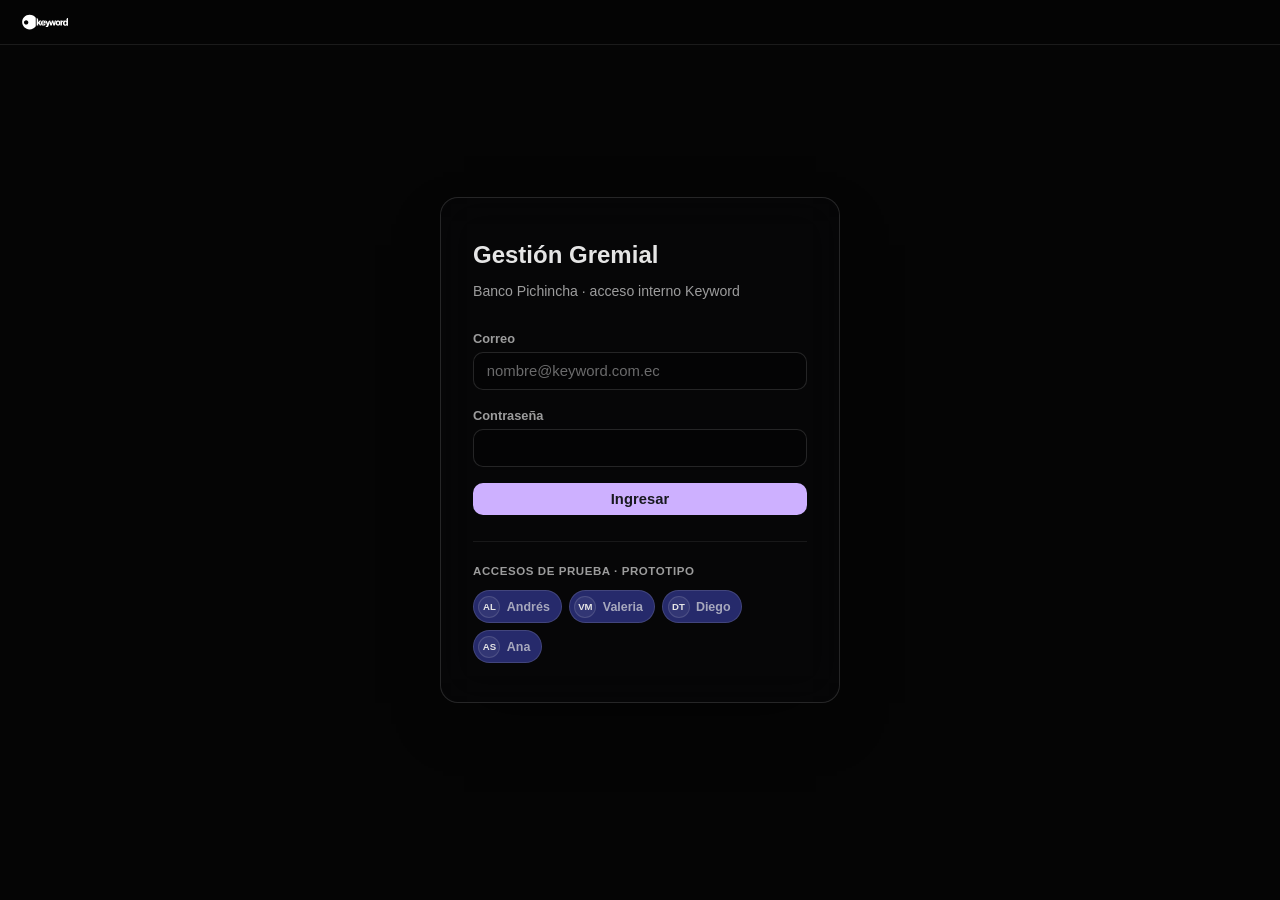
==== commit 4fb30edd: "Remove Banco Pichincha logo badge from topbar" ====
--- a/index.html
+++ b/index.html
@@ -1,7 +1,14 @@
+<!doctype html>
+<html lang="es">
+<head>
+<meta charset="UTF-8" />
+<meta name="viewport" content="width=device-width, initial-scale=1.0" />
 <title>Gestión Gremial</title>
 <link rel="preconnect" href="https://fonts.googleapis.com" />
 <link rel="preconnect" href="https://fonts.gstatic.com" crossorigin />
 <link href="https://fonts.googleapis.com/css2?family=Manrope:wght@500;600;700;800&family=Inter:wght@400;500;600;700&display=swap" rel="stylesheet" />
+</head>
+<body>
 <div id="root"></div>
 <script id="app-state" type="application/json">{"gremios":[{"id":"g-cciq","nombre":"Cámara de Comercio de Quito","objetivos":"Fortalecer la relación institucional con el banco y monitorear la agenda regulatoria que afecta al sector comercial.","estado":"activo","nombreCompleto":"Cámara de Comercio de Quito","perfilInstitucional":"Gremio multisectorial que agrupa al comercio de Quito.","metas":"Presencia puntual, sin asumir un rol de liderazgo.","temasPriorizados":["Relacionamiento institucional","Visibilidad en el ecosistema empresarial de Quito"],"valorEstrategico":"Visibilidad institucional en el ecosistema empresarial de Quito, con esfuerzo puntual.","periodicidadReuniones":"Reuniones mensuales","renovacionDirectorio":"Cada 2 años (periodo vigente 2025–2027)","comites":["Ambiente y Energía","Economía Digital","Anticorrupción y Responsabilidad Corporativa","Arbitraje y Resolución Alternativa de Conflictos (ADR)","Competencia","Propiedad Intelectual","Aduanas y Facilitación del Comercio"],"nivelPrioridad":"media","champions":["Gabriela Borja"]},{"id":"g-asobancos","nombre":"Asociación de Bancos Privados del Ecuador","objetivos":"Dar seguimiento conjunto a iniciativas normativas del sector financiero y coordinar posiciones gremiales.","estado":"activo","nombreCompleto":"Asociación de Bancos Privados del Ecuador","perfilInstitucional":"Gremio que agrupa a la banca privada del Ecuador; principal interlocutor del sector financiero ante el regulador y la opinión pública. Opera con Directorio rotativo y comités técnicos especializados en temas regulatorios.","metas":"Alinear la participación en comités con las prioridades del Banco y mantener presencia de alto nivel en la rotación del Directorio.","temasPriorizados":["Agenda regulatoria y financiera","Protección de la operación bancaria","Posicionamiento ante el regulador"],"valorEstrategico":"Principal vehículo de incidencia sectorial; asegura que las prioridades regulatorias del Banco se incorporen y defiendan colectivamente.","periodicidadReuniones":"Reuniones mensuales, el primer miércoles de cada mes.","renovacionDirectorio":"Cada 2 años (periodo vigente 2023–2025); el presidente mantiene su mandato en 2026 pese a la finalización del periodo.","comites":["Comité Ecuatoriano de Derecho Bancario","Comité Ecuatoriano de Seguridad Bancaria Integral – física","Comité Ecuatoriano de Seguridad Bancaria Integral – información","Comité Ecuatoriano de Oficiales de Cumplimiento","Comité Ecuatoriano de Recursos Humanos","Comité Ecuatoriano de Riesgos Bancarios","Comité Ecuatoriano de Finanzas Sostenibles"],"nivelPrioridad":"alta","champions":["Alejandro Ribadeneira"]},{"id":"g-cip","nombre":"Cámara de Industrias y Producción","objetivos":"Coordinar una posición conjunta en temas de competitividad industrial y financiamiento productivo.","estado":"en_pausa","nombreCompleto":"Cámara de Industrias y Producción de Quito","perfilInstitucional":"Gremio empresarial que agrupa al sector industrial y productivo de Quito. Opera con Directorio y comités técnicos; referente de incidencia regulatoria para el sector productivo.","metas":"Participar en los comités Jurídico y Energético; posicionar seguridad jurídica, competitividad, energía y digitalización.","temasPriorizados":["Seguridad jurídica","Competitividad","Energía","Digitalización"],"valorEstrategico":"Plataforma de liderazgo empresarial y entorno de negocios; proyecta al Banco como articulador del sector productivo de Quito.","periodicidadReuniones":"Reuniones mensuales o bimensuales.","renovacionDirectorio":"Cada 2 años (periodo vigente 2025–2027)","comites":["Comisión Jurídica y de Cumplimiento","Comisión de Comunicación","Comisión de Competitividad","Comisión de Comercio Exterior y Competencia Desleal","Comisión de Sostenibilidad e Innovación","Comisión de Territorio","Comisión de Seguridad","Comisión de Mejoramiento de Edificio las Cámaras","Comisión de Energía"],"nivelPrioridad":"alta","champions":["Alejandro Ribadeneira"]},{"id":"g-fedcam","nombre":"Federación Nacional de Cámaras de Comercio","objetivos":"Mapear la agenda nacional gremial y mantener puntos de contacto clave en cada provincia.","estado":"activo","nombreCompleto":"Federación Nacional de Cámaras de Comercio del Ecuador","perfilInstitucional":"Organización que agrupa a las cámaras de comercio provinciales del país, articulando su agenda gremial a nivel nacional.","metas":"Mantener puntos de contacto activos en cada cámara provincial relevante para la operación del Banco.","temasPriorizados":["Agenda gremial nacional","Comercio provincial","Puntos de contacto regionales"],"valorEstrategico":"Acceso a la red nacional de cámaras de comercio, útil para la presencia territorial del Banco.","periodicidadReuniones":"Reuniones trimestrales.","renovacionDirectorio":"Cada 2 años.","comites":["Comisión de Comercio Interior","Comisión de Relaciones Interinstitucionales"],"nivelPrioridad":"media","champions":["Por definir"]},{"id":"g-citec","nombre":"CITEC","objetivos":"Incidir en comités técnicos sobre marco regulatorio digital, fintech y transformación tecnológica.","estado":"activo","nombreCompleto":"Cámara de Innovación y Tecnología Ecuatoriana","perfilInstitucional":"Gremio sectorial enfocado en la agenda digital y tecnológica del país: marco regulatorio digital, entidades de certificación, fintech y transformación tecnológica.","metas":"Presencia activa en comités y uso de la vocería gremial para acompañar reformas relevantes.","temasPriorizados":["Marco regulatorio digital","Entidades de certificación","Fintech","Transformación tecnológica"],"valorEstrategico":"Vehículo de incidencia técnica en la agenda digital y de transformación tecnológica relevante para el negocio del Banco.","periodicidadReuniones":"Reuniones mensuales.","renovacionDirectorio":"Cada 3 años (periodo vigente 2025–2028)","comites":["Marco Regulatorio","Talento Humano","Internacionalización","E-commerce","Inteligencia Artificial","Entidades de Certificación","Fintech","Mujeres en Tecnología"],"nivelPrioridad":"media_alta","champions":["Carolina Turín","Gabriela Borja"]}],"delegaciones":[{"gremioId":"g-cciq","userId":"u-andres"},{"gremioId":"g-fedcam","userId":"u-andres"},{"gremioId":"g-citec","userId":"u-andres"},{"gremioId":"g-asobancos","userId":"u-valeria"},{"gremioId":"g-cip","userId":"u-diego"},{"gremioId":"g-asobancos","userId":"u-diego"}],"reuniones":[{"id":"r-1","gremioId":"g-cciq","userId":"u-andres","fecha":"2026-08-14T15:00:00.000Z","duracionMinutos":50,"notasTexto":"Reunión con directorio de la Cámara para revisar agenda del semestre.","resumenIA":"Se revisó la agenda regulatoria del semestre y el banco confirmó su participación en el foro de comercio de octubre. La Cámara solicitó apoyo para el estudio de competitividad regional.","temas":["Agenda regulatoria","Foro de comercio","Estudio de competitividad"],"proximosPasos":["Confirmar cupos para el foro de octubre","Enviar propuesta de apoyo al estudio de competitividad"]},{"id":"r-2","gremioId":"g-asobancos","userId":"u-valeria","fecha":"2026-09-02T14:00:00.000Z","duracionMinutos":75,"notasTexto":"Sesión de comité técnico sobre normativa de tasas.","resumenIA":"El comité técnico discutió el borrador de normativa de tasas y sus implicaciones operativas. Se acordó preparar observaciones conjuntas del sector antes de la siguiente sesión de la Junta.","temas":["Normativa de tasas","Posición conjunta del sector"],"proximosPasos":["Preparar observaciones técnicas","Coordinar con área legal antes del 20 de septiembre"]},{"id":"r-3","gremioId":"g-asobancos","userId":"u-diego","fecha":"2026-09-10T20:30:00.000Z","duracionMinutos":40,"notasTexto":"Llamada rápida de seguimiento con el equipo legal de la asociación.","resumenIA":"Seguimiento breve sobre el estado de las observaciones técnicas enviadas la semana anterior; la asociación las incorporará en su respuesta oficial al regulador.","temas":["Normativa de tasas","Seguimiento legal"],"proximosPasos":["Esperar respuesta oficial del regulador"]},{"id":"r-1789711786401","gremioId":"g-asobancos","userId":"u-valeria","fecha":"2026-09-18T06:09:46.401Z","duracionMinutos":0,"notasTexto":"El día de hoy se habló de 2 temas importantes.","resumenIA":null,"temas":[],"proximosPasos":[]},{"id":"r-1789833771164","gremioId":"g-cciq","userId":"u-andres","fecha":"2026-09-19T16:02:51.164Z","duracionMinutos":55,"notasTexto":"Se revisó la agenda regulatoria del semestre y el banco confirmó su participación en el foro de comercio de octubre. La Cámara solicitó apoyo para el estudio de competitividad regional.","resumenIA":null,"temas":[],"proximosPasos":[]},{"id":"r-2001","gremioId":"g-cip","userId":"u-diego","fecha":"2026-08-20T15:00:00.000Z","duracionMinutos":45,"notasTexto":"Revisión de agenda jurídica y competitividad con el equipo técnico de la Cámara.","resumenIA":"Se discutieron los avances en seguridad jurídica para inversión industrial y se identificaron oportunidades de mejora en competitividad sectorial.","temas":["Seguridad jurídica","Competitividad"],"proximosPasos":["Enviar insumos para el comité jurídico","Preparar propuesta de competitividad"]},{"id":"r-2002","gremioId":"g-cip","userId":"u-diego","fecha":"2026-09-05T14:30:00.000Z","duracionMinutos":60,"notasTexto":"Sesión sobre energía y digitalización productiva.","resumenIA":"El comité de energía presentó su hoja de ruta y se conversó sobre digitalización de procesos industriales.","temas":["Energía","Digitalización"],"proximosPasos":["Coordinar con el comité de energía","Compartir casos de digitalización del Banco"]},{"id":"r-2003","gremioId":"g-fedcam","userId":"u-andres","fecha":"2026-08-25T16:00:00.000Z","duracionMinutos":40,"notasTexto":"Reunión de mapeo de agenda nacional con representantes provinciales.","resumenIA":"Se mapeó la agenda gremial nacional y se identificaron cámaras provinciales prioritarias para fortalecer el relacionamiento.","temas":["Agenda gremial nacional","Comercio provincial"],"proximosPasos":["Elaborar mapa de contactos provinciales"]},{"id":"r-2004","gremioId":"g-fedcam","userId":"u-andres","fecha":"2026-09-12T13:00:00.000Z","duracionMinutos":35,"notasTexto":"Seguimiento a puntos de contacto regionales y agenda regulatoria compartida.","resumenIA":"Se revisaron los puntos de contacto en cada provincia y su relación con la agenda regulatoria nacional.","temas":["Puntos de contacto regionales","Agenda regulatoria"],"proximosPasos":["Actualizar directorio de contactos regionales"]},{"id":"r-2005","gremioId":"g-citec","userId":"u-andres","fecha":"2026-09-08T15:30:00.000Z","duracionMinutos":50,"notasTexto":"Sesión del comité de marco regulatorio digital y fintech.","resumenIA":"Se discutió el borrador de marco regulatorio digital y su impacto en la agenda fintech del sector.","temas":["Marco regulatorio digital","Fintech"],"proximosPasos":["Revisar borrador regulatorio","Coordinar con el comité fintech"]},{"id":"r-2006","gremioId":"g-citec","userId":"u-andres","fecha":"2026-09-15T10:00:00.000Z","duracionMinutos":40,"notasTexto":"Reunión sobre entidades de certificación y transformación tecnológica.","resumenIA":"Se revisaron los requisitos para entidades de certificación digital y su relación con la transformación tecnológica del sector.","temas":["Entidades de certificación","Transformación tecnológica"],"proximosPasos":["Enviar comentarios técnicos"]},{"id":"r-2007","gremioId":"g-cciq","userId":"u-andres","fecha":"2026-09-01T14:00:00.000Z","duracionMinutos":35,"notasTexto":"Seguimiento a la agenda regulatoria y competitividad del sector comercial.","resumenIA":"Se dio seguimiento a la agenda regulatoria y se discutieron temas de competitividad para el sector comercial de Quito.","temas":["Agenda regulatoria","Competitividad"],"proximosPasos":["Revisar próximos cambios regulatorios"]},{"id":"r-2008","gremioId":"g-cciq","userId":"u-andres","fecha":"2026-09-14T16:30:00.000Z","duracionMinutos":30,"notasTexto":"Reunión breve sobre agenda regulatoria y seguridad jurídica.","resumenIA":"Reunión breve de seguimiento a la agenda regulatoria con énfasis en seguridad jurídica para el comercio.","temas":["Agenda regulatoria","Seguridad jurídica"],"proximosPasos":["Compartir resumen con el equipo legal"]},{"id":"r-2009","gremioId":"g-asobancos","userId":"u-valeria","fecha":"2026-08-28T15:00:00.000Z","duracionMinutos":55,"notasTexto":"Sesión adicional sobre normativa de tasas y agenda regulatoria financiera.","resumenIA":"Se profundizó en la normativa de tasas y su relación con la agenda regulatoria financiera general del sector.","temas":["Normativa de tasas","Agenda regulatoria"],"proximosPasos":["Preparar informe conjunto con el comité técnico"]},{"id":"r-1790026095030","gremioId":"g-cciq","userId":"u-andres","fecha":"2026-09-21T21:28:15.030Z","duracionMinutos":0,"notasTexto":"Lorem ipsum dolor sit amet, consectetur adipiscing elit, sed do eiusmod tempor incididunt ut labore et dolore magna aliqua. Ut enim ad minim veniam, quis nostrud exercitation ullamco laboris nisi ut aliquip ex ea commodo consequat. Duis aute irure dolor in reprehenderit in voluptate velit esse cillum dolore eu fugiat nulla pariatur. Excepteur sint occaecat cupidatat non proident, sunt in culpa qui officia deserunt mollit anim id est laborum. Lorem ipsum dolor sit amet, consectetur adipiscing elit, sed do eiusmod tempor incididunt ut labore et dolore magna aliqua. Ut enim ad minim veniam, quis nostrud exercitation ullamco laboris nisi ut aliquip ex ea commodo consequat. Duis aute irure dolor in reprehenderit in voluptate velit esse cillum dolore eu fugiat nulla pariatur. Excepteur sint occaecat cupidatat non proident, sunt in culpa qui officia deserunt mollit anim id est laborum.Lorem ipsum dolor sit amet, consectetur adipiscing elit, sed do eiusmod tempor incididunt ut labore et dolore magna aliqua. Ut enim ad minim veniam, quis nostrud exercitation ullamco laboris nisi ut aliquip ex ea commodo consequat. Duis aute irure dolor in reprehenderit in voluptate velit esse cillum dolore eu fugiat nulla pariatur. Excepteur sint occaecat cupidatat non proident, sunt in culpa qui officia deserunt mollit anim id est laborum.Lorem ipsum dolor sit amet, consectetur adipiscing elit, sed do eiusmod tempor incididunt ut labore et dolore magna aliqua. Ut enim ad minim veniam, quis nostrud exercitation ullamco laboris nisi ut aliquip ex ea commodo consequat. Duis aute irure dolor in reprehenderit in voluptate velit esse cillum dolore eu fugiat nulla pariatur. Excepteur sint occaecat cupidatat non proident, sunt in culpa qui officia deserunt mollit anim id est laborum.","resumenIA":null,"temas":[],"proximosPasos":[]}]}</script>
 <script>
@@ -117,17 +124,11 @@
     .kw-btn{background:none;border:none;padding:0;display:flex;align-items:center;height:22px;}
     .kw-btn svg{height:22px;width:auto;display:block;}
     .brand-strip-right{display:flex;align-items:center;gap:var(--space-3);}
-    .bp-badge{display:flex;align-items:center;padding:.1rem 0;}
-    .bp-badge svg{height:26px;width:auto;display:block;}
     .theme-toggle-btn{display:flex;align-items:center;gap:.4rem;background:rgba(255,255,255,.08);
       border:1px solid rgba(255,255,255,.18);color:#e5e5e5;border-radius:999px;
       padding:.3rem .7rem;font-size:.74rem;font-weight:700;white-space:nowrap;
       transition:background .16s var(--ease-out);}
     .theme-toggle-btn:hover{background:rgba(255,255,255,.16);}
-    .mobile-preview-frame-wrap{display:flex;justify-content:center;padding:var(--space-4) 0;}
-    .mobile-preview-frame{width:375px;max-width:100%;height:700px;border:9px solid #18191f;
-      border-radius:34px;overflow:hidden;box-shadow:0 24px 60px -22px rgba(0,0,0,.4);flex-shrink:0;}
-    .mobile-preview-frame iframe{width:100%;height:100%;border:none;display:block;background:#fff;}
     .topbar{
       position:sticky;top:env(safe-area-inset-top,0px);z-index:20;
       display:flex;align-items:center;justify-content:flex-end;gap:.7rem;
@@ -375,14 +376,13 @@
 
   const KEYWORD_LOGO_SVG = '<svg class="kw-logo" viewBox="0 0 388.18 170.33" xmlns="http://www.w3.org/2000/svg" aria-label="Keyword" role="img"><path fill="#fff" d="M274.59,84.59c1.02-2.6,2.51-4.9,4.41-6.83.48-.49.98-.94,1.51-1.38l.67-2.19h-11.8l-4.18,15.54c-.25.78-.45,1.59-.62,2.42-.17.83-.36,1.61-.55,2.35-.2.88-.39,1.74-.59,2.57h-.15c-.2-.83-.39-1.69-.59-2.57-.2-.73-.39-1.54-.59-2.42-.2-.88-.39-1.73-.59-2.57l-4.11-15.32h-10.12l-3.96,15.32c-.25.83-.47,1.67-.66,2.53-.2.86-.37,1.65-.51,2.38l-.51,2.57h-.15c-.15-.78-.32-1.61-.51-2.49-.15-.73-.33-1.51-.55-2.35-.22-.83-.43-1.64-.62-2.42l-3.6-14.11-6.39,18.73,5.23,17.37h11.07l4.47-17.01c.19-.73.4-1.49.62-2.27.22-.78.4-1.51.55-2.2.19-.78.37-1.54.51-2.27h.15c.15.73.32,1.49.51,2.27.15.69.3,1.42.48,2.2.17.78.38,1.54.62,2.27l4.4,17.01h11.22l4.02-13.11c-.42-1.77-.64-3.64-.64-5.58,0-3.02.52-5.86,1.54-8.45Z"/><path fill="#fff" d="M337.21,77.8v-3.89c-.44-.19-1.22-.29-2.35-.29-2.3,0-4.25.51-5.86,1.54-1.61,1.03-3.08,2.66-4.4,4.91h-.22v-5.86h-11.44v6.89c.69,1.1,1.28,2.26,1.77,3.51,1.02,2.59,1.54,5.43,1.54,8.45s-.52,5.86-1.54,8.45c-.49,1.24-1.08,2.41-1.77,3.51v6.74h11.95v-16.86c0-4.11,1.09-7.05,3.26-8.83,1.35-1.1,2.98-1.76,4.9-1.97.78-1.88,1.78-3.55,2.96-4.98.38-.45.77-.88,1.19-1.29Z"/><path fill="#fff" d="M337.21,79.64c-.07.08-.15.17-.22.25-.99,1.19-1.83,2.56-2.52,4.09,0,0,.02,0,.02,0"/><path fill="#fff" d="M334.49,83.98s-.02,0-.02,0c-.12.26-.23.52-.34.79-.1.26-.2.52-.3.78-.07.2-.15.4-.21.61-.81,2.44-1.21,5.13-1.21,8.06,0,3.13.4,5.93,1.21,8.39.81,2.47,1.94,4.56,3.41,6.27,1.47,1.71,3.2,3.02,5.2,3.92,2,.9,4.2,1.36,6.6,1.36s4.68-.55,6.56-1.65c1.88-1.1,3.38-2.63,4.51-4.58h.15v6.51h11.44v-59.78c-6.6,0-11.95,5.35-11.95,11.95v13.1h-.22c-1.12-1.56-2.49-2.85-4.11-3.85-1.61-1-3.74-1.5-6.38-1.5-2.44,0-4.67.49-6.67,1.47-1.24.61-2.37,1.36-3.4,2.25-.27.23-.52.48-.78.73-.27.27-.52.55-.78.84M357.74,101.78c-1.39,1.96-3.34,2.93-5.83,2.93-2.35,0-4.17-.95-5.46-2.86-1.3-1.91-1.94-4.5-1.94-7.77s.66-5.75,1.98-7.73c1.32-1.98,3.18-2.97,5.57-2.97,1.32,0,2.46.27,3.41.81.95.54,1.76,1.28,2.42,2.24.66.95,1.15,2.1,1.47,3.45.32,1.34.48,2.8.48,4.36,0,3.08-.7,5.6-2.09,7.55Z"/><path fill="#fff" d="M73.67,28.25c-31.54,0-57.04,25.62-57.04,57.11s25.5,57.21,57.04,57.21c20.44,0,38.38-7.48,48.4-23.78V52.06c-10.02-16.25-27.95-23.81-48.4-23.81ZM47.71,105.34c-9.25,0-16.87-7.44-16.87-16.91s7.61-16.91,16.87-16.91,16.87,7.59,16.87,16.91-7.41,16.91-16.87,16.91Z"/><path fill="#fff" d="M165.78,74.26l-13.78-.05-11.19,12.64.06-16.76c.03-7.51-4.67-14.23-11.74-16.77l-.25,59.33h11.82l.06-12.46,3.6-3.8,9.11,15.39h12.6l-13.55-23.5,13.24-14.03Z"/><path fill="#fff" d="M192.91,77.79c-1.61-1.47-3.48-2.61-5.61-3.45-2.13-.83-4.53-1.25-7.22-1.25-2.88,0-5.5.5-7.84,1.5-2.35,1-4.37,2.4-6.08,4.18-1.71,1.78-3.03,3.89-3.96,6.3-.93,2.42-1.39,5.02-1.39,7.81s.46,5.47,1.39,7.92c.93,2.44,2.25,4.56,3.96,6.34,1.71,1.78,3.81,3.18,6.3,4.18,2.49,1,5.28,1.5,8.36,1.5,2.39,0,4.56-.29,6.49-.88,1.93-.59,3.68-1.44,5.24-2.57,1.66-1.12,3.03-2.46,4.11-4,1.07-1.54,1.81-3.16,2.2-4.88h-11.66c-.54,1.17-1.32,2.09-2.35,2.75-1.03.66-2.32.99-3.89.99-2.49,0-4.42-.73-5.79-2.2-1.37-1.47-2.25-3.47-2.64-6.01h26.98c.05-3.81-.48-7.29-1.58-10.45-1.1-3.15-2.77-5.75-5.02-7.81ZM172.61,88.94c.39-2.25,1.2-4.03,2.42-5.35,1.22-1.32,2.98-1.98,5.28-1.98,1.95,0,3.57.66,4.84,1.98,1.27,1.32,2.03,3.1,2.27,5.35h-14.81Z"/><path fill="#fff" d="M314.71,93.04c0-2.83-.48-5.46-1.43-7.88-.1-.26-.21-.52-.33-.78-.24-.54-.5-1.06-.78-1.56-.24-.44-.5-.87-.78-1.28-.64-.96-1.35-1.86-2.15-2.69-1.74-1.78-3.84-3.18-6.3-4.18-2.47-1-5.22-1.5-8.25-1.5-.01,0-.02,0-.04,0s-.02,0-.04,0c-3.03,0-5.78.5-8.25,1.5-2.47,1-4.57,2.4-6.3,4.18-.8.83-1.52,1.72-2.15,2.69-.27.41-.53.84-.78,1.28-.28.5-.54,1.02-.78,1.56-.11.26-.22.51-.33.78-.95,2.42-1.43,5.05-1.43,7.88,0,2.39.34,4.62,1.02,6.71,0,.02.02.05.02.07.12.37.25.73.39,1.09.1.26.21.52.33.78,0,0,0,0,0,.01.09.19.18.38.27.57.04.08.08.17.12.25.08.16.17.32.25.48.04.08.08.16.12.24.01.02.03.04.04.07.21.37.42.73.65,1.08.03.04.05.09.08.14.64.96,1.35,1.86,2.15,2.68,1.74,1.78,3.84,3.18,6.3,4.18,2.47,1,5.22,1.5,8.25,1.5.01,0,.02,0,.04,0s.02,0,.04,0c3.03,0,5.78-.5,8.25-1.5,2.47-1,4.57-2.39,6.3-4.18.8-.83,1.52-1.72,2.15-2.68.03-.04.05-.09.08-.14.23-.35.45-.71.65-1.08.01-.02.03-.04.04-.07.04-.08.08-.16.12-.24.09-.16.17-.32.25-.48.04-.08.08-.17.12-.25.09-.19.18-.38.27-.57,0,0,0,0,0-.01.11-.26.22-.51.33-.78.14-.36.27-.73.39-1.09,0-.02.02-.05.02-.07.11-.34.21-.68.3-1.02,0-.02.01-.05.02-.07h0c.46-1.78.7-3.65.7-5.62ZM299.98,100.87c-1.18,1.85-2.91,2.76-5.28,2.76-.01,0-.02,0-.04,0-2.36,0-4.09-.91-5.29-2.76-1.26-1.94-1.89-4.57-1.89-7.83s.64-5.9,1.89-7.87c1.2-1.87,2.93-2.78,5.28-2.79.01,0,.02,0,.04,0,2.37,0,4.1.91,5.28,2.79,1.23,1.97,1.86,4.61,1.86,7.87s-.63,5.89-1.86,7.83Z"/><path fill="#fff" d="M234.33,74.2c-7.05,0-13.29,4.57-15.42,11.29l-1.48,4.69c-.29.93-.57,1.91-.84,2.93-.27,1.03-.52,1.96-.77,2.79-.19.76-.38,1.52-.57,2.29-.19-.76-.38-1.52-.57-2.29-.25-.83-.5-1.76-.77-2.79-.27-1.03-.55-2-.84-2.93l-1.48-4.69c-2.13-6.72-8.37-11.29-15.42-11.29h-.76l11.07,28.88c.78,2,1.36,3.59,1.72,4.76.37,1.17.55,2.18.55,3.01,0,1.27-.38,2.25-1.14,2.93-.76.68-2.02,1.03-3.78,1.03h-4.11v9.31h7.77c1.91,0,3.57-.21,4.99-.62,1.42-.42,2.68-1.09,3.78-2.02,1.1-.93,2.09-2.15,2.97-3.67.88-1.52,1.69-3.37,2.42-5.57l3.52-10.32,9.94-27.73h-.76Z"/></svg>';
 
-  const BP_LOGO_SVG = '<svg class="bp-logo" viewBox="0 0 486.46 154.4" xmlns="http://www.w3.org/2000/svg" aria-label="Banco Pichincha" role="img"><path fill="#ffdb00" d="M44.24,14.04h397.99v126.32H83.3c-21.56,0-39.06-17.5-39.06-39.06V14.04h0Z"/><g><path fill="#052660" d="M130.17,75.75h-10.1v-12.24h-12.29v-10.1h22.39v22.34ZM141.34,109.36V42.24h-67.12v44.64c0,12.41,10.06,22.47,22.47,22.47h44.64Z"/><path fill="#052660" d="M271.78,81.08h-5.96v28.28h5.97v-28.27h0ZM240.62,81.08h-6.01v28.28h6.01v-11.7h11.86v11.7h5.97v-28.28h-2.92c-1.68,0-3.05,1.37-3.05,3.05v8.04h-11.86v-11.09ZM197.14,81.08h-5.97v28.28h5.97v-28.28ZM174.01,86.6c4.16,0,6.13,1.21,6.13,4.07s-2.06,4.2-6.13,4.2h-4.4v-8.27h4.4ZM175.05,81.08h-11.46v28.28h6.01v-8.96h5.45c3.27,0,5.93-.89,7.99-2.7,2.06-1.82,3.07-4.2,3.07-7.14s-1.01-5.2-3.03-6.9c-2.02-1.73-4.68-2.58-8.03-2.58M180.69,61.72c0,2.38-1.73,3.27-5.08,3.27h-6.01v-6.37h6.17c3.27,0,4.92,1.05,4.92,3.1M180.01,50.67c0,1.94-1.57,2.9-4.68,2.9h-5.73v-5.81h5.48c3.51,0,4.92.77,4.92,2.9M183.15,55.79c1.94-1.49,2.9-3.43,2.9-5.73,0-5.04-3.83-7.82-9.76-7.82h-12.7v28.27h13.39c2.94,0,5.28-.77,7.06-2.26,1.81-1.53,2.7-3.55,2.7-6.01,0-2.62-1.21-4.76-3.59-6.45M206.54,59.62h-7.02l3.51-9.23,3.51,9.23ZM210.73,70.51h6.21l-10.29-26.33c-.46-1.17-1.58-1.94-2.84-1.94h-3.64l-11.05,28.27h6.21l2.22-5.56h10.93l2.26,5.56ZM217.4,80.63c-4.24,0-7.75,1.33-10.57,4.03-2.82,2.66-4.24,6.21-4.24,10.61s1.41,7.87,4.24,10.53c2.86,2.66,6.45,3.99,10.77,3.99,4.76,0,8.59-1.77,11.5-5.32l-3.99-4.24c-1.94,2.62-4.48,3.95-7.67,3.95-2.46,0-4.52-.81-6.17-2.42-1.65-1.61-2.5-3.83-2.5-6.62s.85-4.92,2.5-6.5c1.69-1.61,3.63-2.42,5.85-2.42s4.12.69,5.68,1.91c1.21.94,2.94.79,4.01-.3l1.85-1.89c-2.86-3.55-6.62-5.32-11.26-5.32M240.5,70.51h5.45v-28.27h-5.97v19.15l-10.52-17.67c-.55-.92-1.54-1.49-2.62-1.49h-5.49v28.27h6.01v-19.07l10.52,17.59c.55.92,1.54,1.48,2.62,1.48M260.08,62.93c-1.65-1.61-2.5-3.83-2.5-6.61s.85-4.92,2.5-6.49c1.69-1.61,3.63-2.42,5.85-2.42s4.16.71,5.73,1.95c1.18.93,2.9.73,3.95-.34l1.85-1.89c-2.86-3.55-6.61-5.32-11.25-5.32-4.23,0-7.74,1.33-10.56,4.03-2.82,2.66-4.23,6.21-4.23,10.6s1.41,7.86,4.23,10.52c2.86,2.66,6.45,3.99,10.77,3.99,4.76,0,8.59-1.77,11.49-5.32l-3.99-4.23c-1.94,2.62-4.48,3.95-7.66,3.95-2.46,0-4.52-.81-6.17-2.42M284.64,81.08h-5.49v28.28h6.01v-19.08l10.53,17.6c.55.92,1.54,1.48,2.62,1.48h5.45v-28.28h-5.97v19.16l-10.53-17.67c-.55-.92-1.55-1.49-2.62-1.49M303.94,56.35c0,2.54-.77,4.64-2.3,6.37-1.49,1.73-3.55,2.58-6.09,2.58s-4.68-.85-6.21-2.58c-1.53-1.73-2.3-3.83-2.3-6.37s.77-4.6,2.3-6.33c1.57-1.73,3.63-2.58,6.21-2.58s4.44.89,6.01,2.62c1.57,1.73,2.38,3.83,2.38,6.29M305.79,66.84c2.82-2.78,4.23-6.25,4.23-10.48s-1.41-7.66-4.23-10.4c-2.82-2.78-6.29-4.15-10.4-4.15s-7.54,1.37-10.32,4.15c-2.78,2.74-4.19,6.21-4.19,10.4s1.41,7.7,4.19,10.48c2.78,2.74,6.25,4.11,10.32,4.11s7.58-1.37,10.4-4.11M317.89,101.77c-1.65-1.61-2.5-3.83-2.5-6.62s.85-4.92,2.5-6.5c1.69-1.61,3.63-2.42,5.85-2.42s4.17.71,5.73,1.95c1.18.93,2.9.73,3.95-.34l1.85-1.89c-2.86-3.55-6.62-5.32-11.26-5.32-4.24,0-7.75,1.33-10.57,4.03-2.82,2.66-4.24,6.21-4.24,10.61s1.41,7.87,4.24,10.53c2.86,2.66,6.45,3.99,10.77,3.99,4.76,0,8.59-1.77,11.5-5.33l-3.99-4.24c-1.94,2.62-4.48,3.95-7.67,3.95-2.46,0-4.52-.81-6.17-2.42M359.1,109.36h5.97v-28.28h-2.92c-1.68,0-3.05,1.37-3.05,3.05v8.04h-11.86v-11.09h-6.01v28.28h6.01v-11.7h11.86v11.7ZM387.29,98.46h-7.02l3.51-9.24,3.51,9.24ZM397.7,109.36l-10.3-26.34c-.46-1.17-1.58-1.94-2.84-1.94h-3.65l-11.05,28.28h6.21l2.22-5.57h10.93l2.26,5.57h6.21Z"/><polygon fill="#ffdb00" points="130.17 75.75 120.07 75.75 120.07 63.51 107.78 63.51 107.78 53.41 130.17 53.41 130.17 75.75"/></g></svg>';
 
   const GREMIO_HERO_PALETTE = ['205,176,255', '141,97,255', '205,127,255', '202,67,233', '84,42,177', '98,0,131', '205,227,104', '198,245,135', '255,191,94', '54,115,239'];
   function gremioHeroColor(index) {
     return `rgba(${GREMIO_HERO_PALETTE[index % GREMIO_HERO_PALETTE.length]},.1)`;
   }
 
-  const DASHBOARD_BG_URL = '/_blob/e92b3c3aaae1d6d62d2f942f84f3edad';
+  const DASHBOARD_BG_URL = '/assets/shutterstock_2758866407-v2.jpg';
 
   const USERS = [
     { id: 'u-andres', nombre: 'Andrés Lozano', iniciales: 'AL', rol: 'delegado', email: 'alozano@keyword.com.ec' },
@@ -670,23 +670,7 @@
         render();
       });
       right.appendChild(themeBtn);
-
-      const mobileBtn = el(`<button type="button" class="theme-toggle-btn" id="mobile-preview-btn"
-        title="Solo para probar este prototipo — la versión final ya es responsive sola, sin este botón"
-        aria-label="Ver vista móvil (solo para pruebas)">📱 Vista móvil</button>`);
-      mobileBtn.addEventListener('click', () => {
-        openModal('Vista móvil · prototipo', (body) => {
-          body.style.padding = '0';
-          const frameWrap = el(`<div class="mobile-preview-frame-wrap">
-            <div class="mobile-preview-frame"><iframe title="Vista previa móvil"></iframe></div>
-          </div>`);
-          body.appendChild(frameWrap);
-          frameWrap.querySelector('iframe').srcdoc = buildFullDocument(state);
-        });
-      });
-      right.appendChild(mobileBtn);
-    }
-    right.appendChild(el(`<div class="bp-badge">${BP_LOGO_SVG}</div>`));
+    }
 
     const kwBtn = strip.querySelector('.kw-btn');
     if (clickable) kwBtn.addEventListener('click', () => goTo('dashboard'));
@@ -697,12 +681,23 @@
   // ---------------- Login ----------------
   function renderLogin() {
     const page = el(`<div class="login-page"></div>`);
-    page.appendChild(el(`<div class="bg-video-wrap">
-      <video class="bg-video" autoplay muted loop playsinline preload="auto">
-        <source src="/_blob/a73e7de5c9d88f6dd7076b4ef14cc0c5" type="video/mp4">
+    const videoWrap = el(`<div class="bg-video-wrap">
+      <video class="bg-video" autoplay muted loop playsinline preload="auto" poster="/assets/bg-video-poster.jpg">
+        <source src="/assets/bg-video2-540p.mp4" type="video/mp4">
       </video>
       <div class="bg-video-fade"></div>
-    </div>`));
+    </div>`);
+    page.appendChild(videoWrap);
+    const bgVideo = videoWrap.querySelector('video');
+    if (bgVideo) {
+      const tryPlay = () => bgVideo.play().catch(() => {});
+      tryPlay();
+      // Algunos navegadores móviles (Safari en modo bajo consumo, ahorro de datos) bloquean
+      // el autoplay incluso con muted+playsinline; reintentar tras el primer toque del usuario.
+      const retryOnGesture = () => { tryPlay(); document.removeEventListener('touchend', retryOnGesture); document.removeEventListener('click', retryOnGesture); };
+      document.addEventListener('touchend', retryOnGesture, { once: true });
+      document.addEventListener('click', retryOnGesture, { once: true });
+    }
     page.appendChild(renderBrandStrip(false));
     const screen = el(`<div class="login-screen"><div class="login-card">
       <h1>Gestión Gremial</h1>
@@ -1256,3 +1251,5 @@
 
 App(JSON.parse(document.getElementById('app-state').textContent));
 </script>
+</body>
+</html>
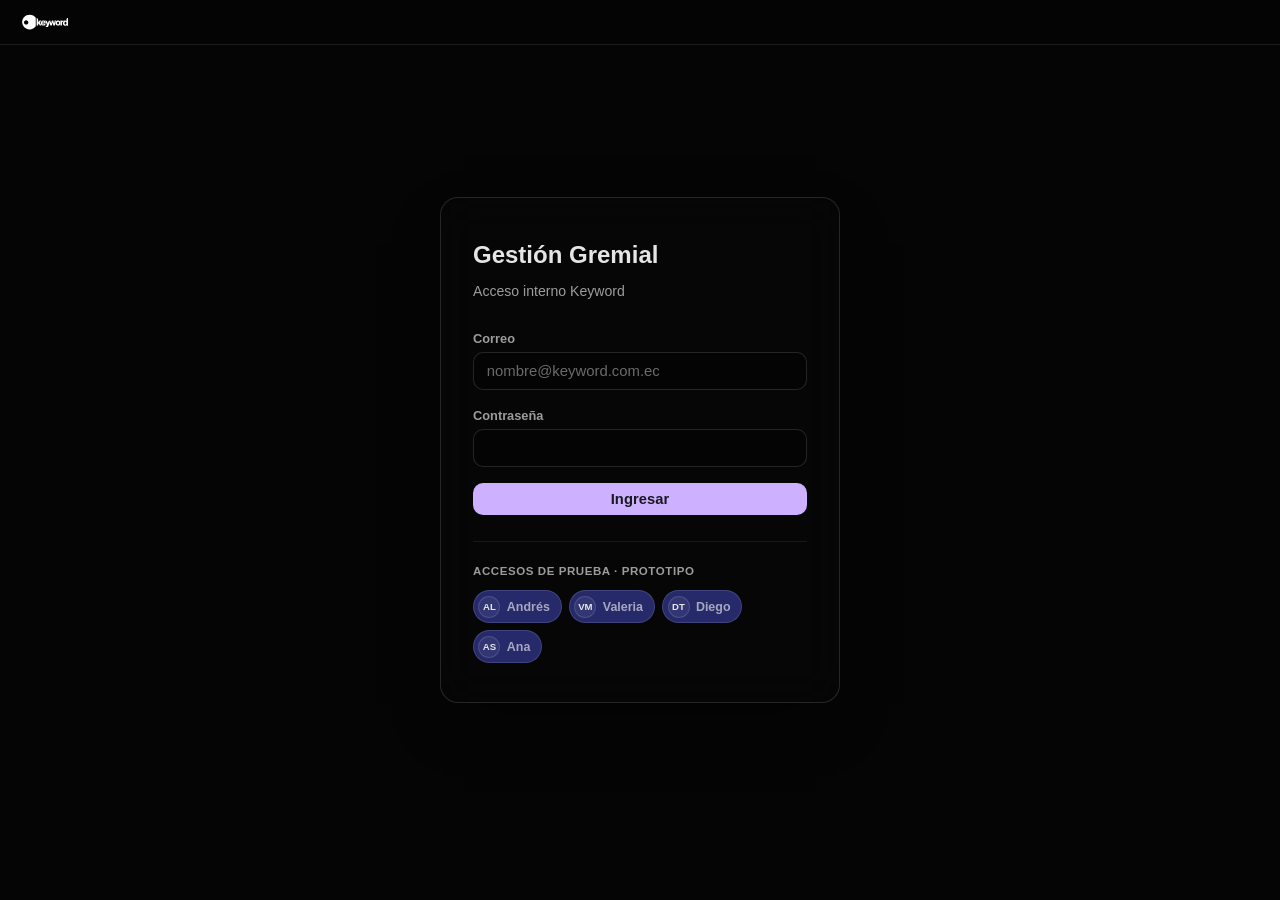
==== commit cbbff9df: "Simplify login subtitle to 'Acceso interno Keyword'" ====
--- a/index.html
+++ b/index.html
@@ -701,7 +701,7 @@
     page.appendChild(renderBrandStrip(false));
     const screen = el(`<div class="login-screen"><div class="login-card">
       <h1>Gestión Gremial</h1>
-      <div class="login-sub">Banco Pichincha · acceso interno Keyword</div>
+      <div class="login-sub">Acceso interno Keyword</div>
       <form id="login-form">
         <div class="field">
           <label for="login-email">Correo</label>
